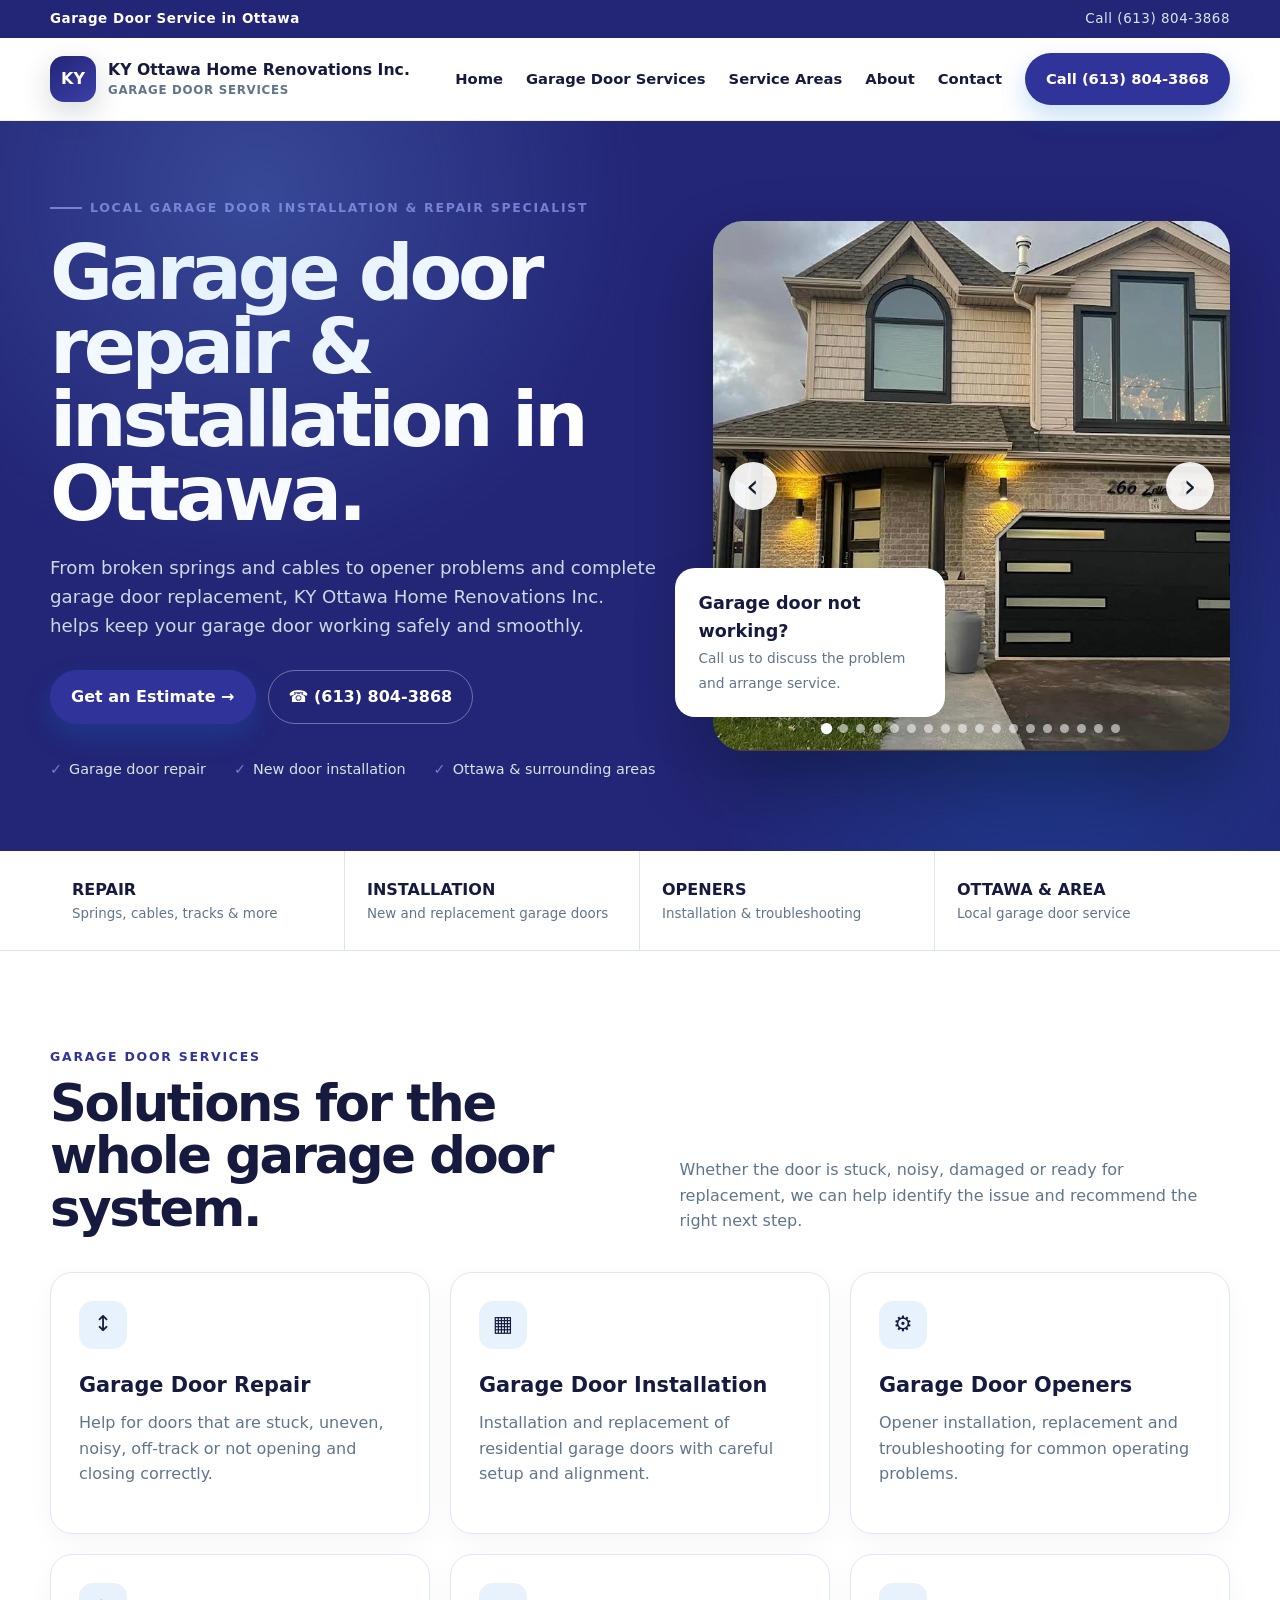
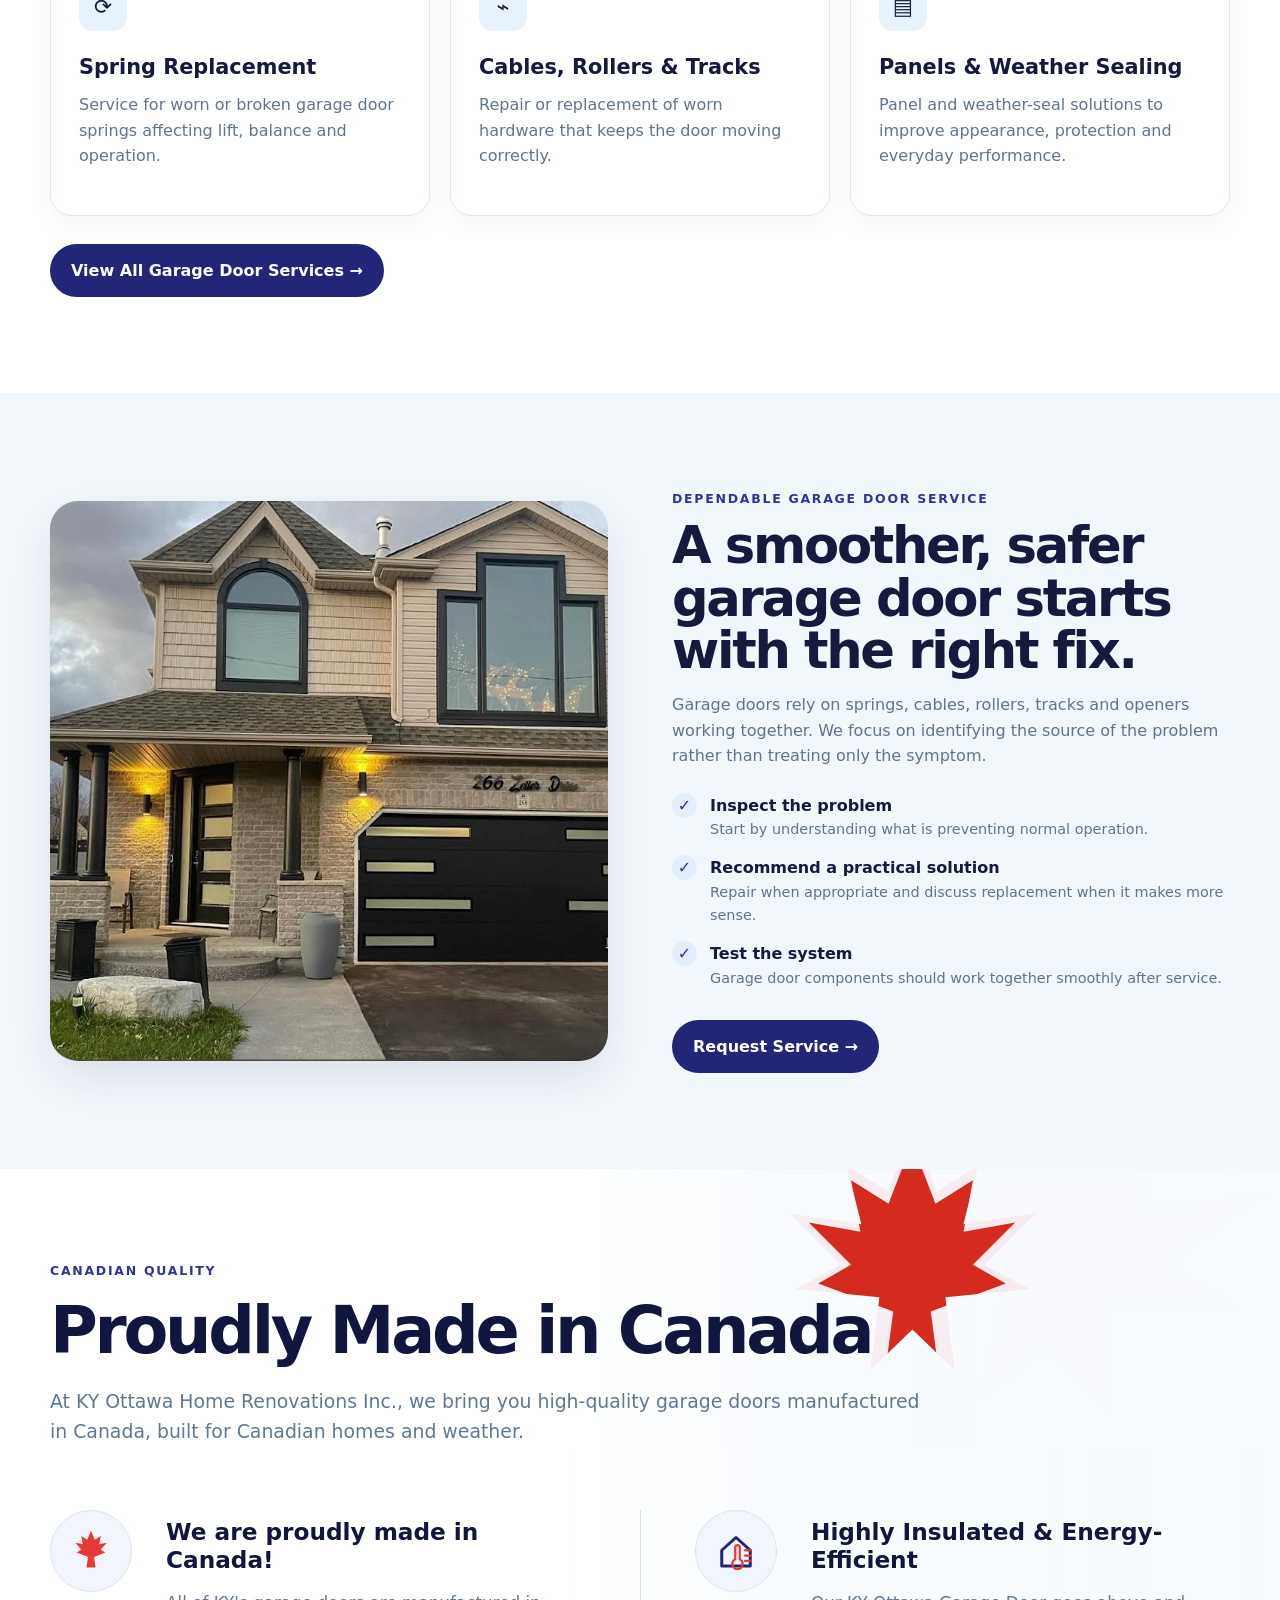
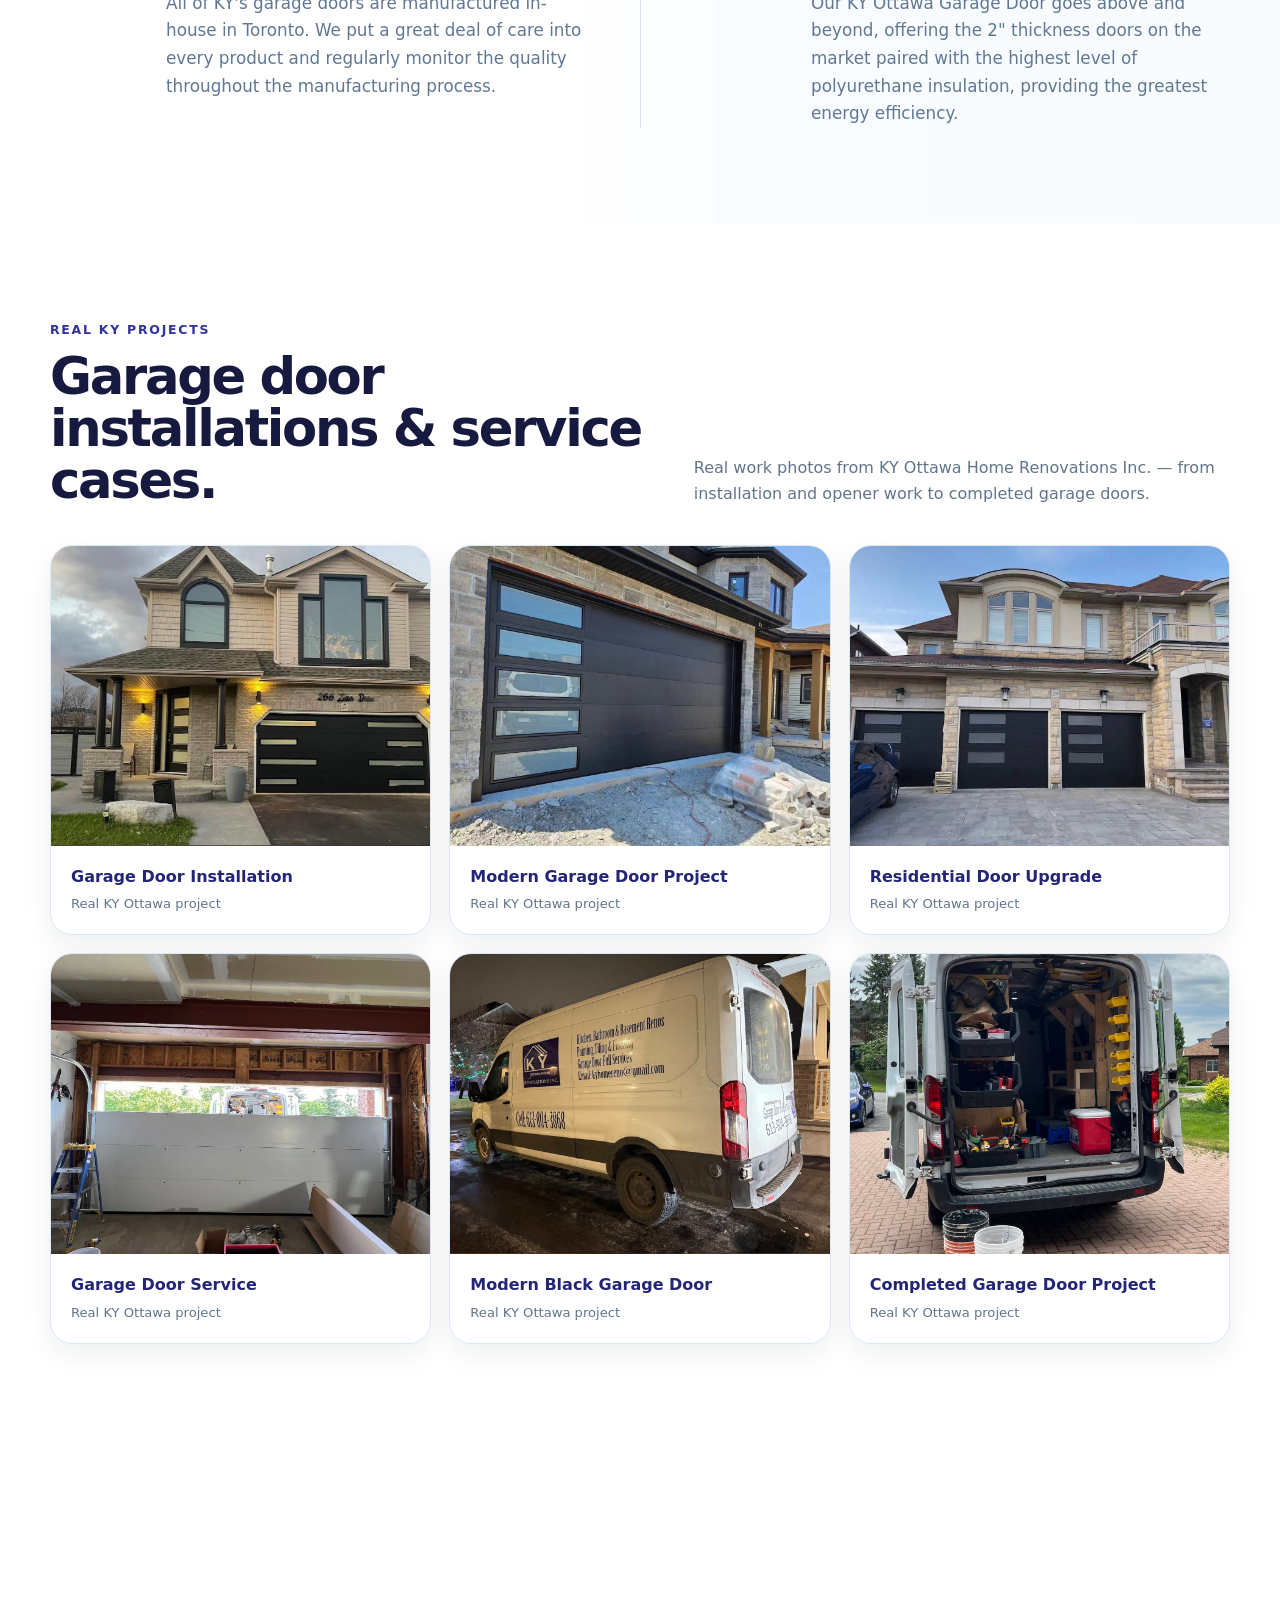
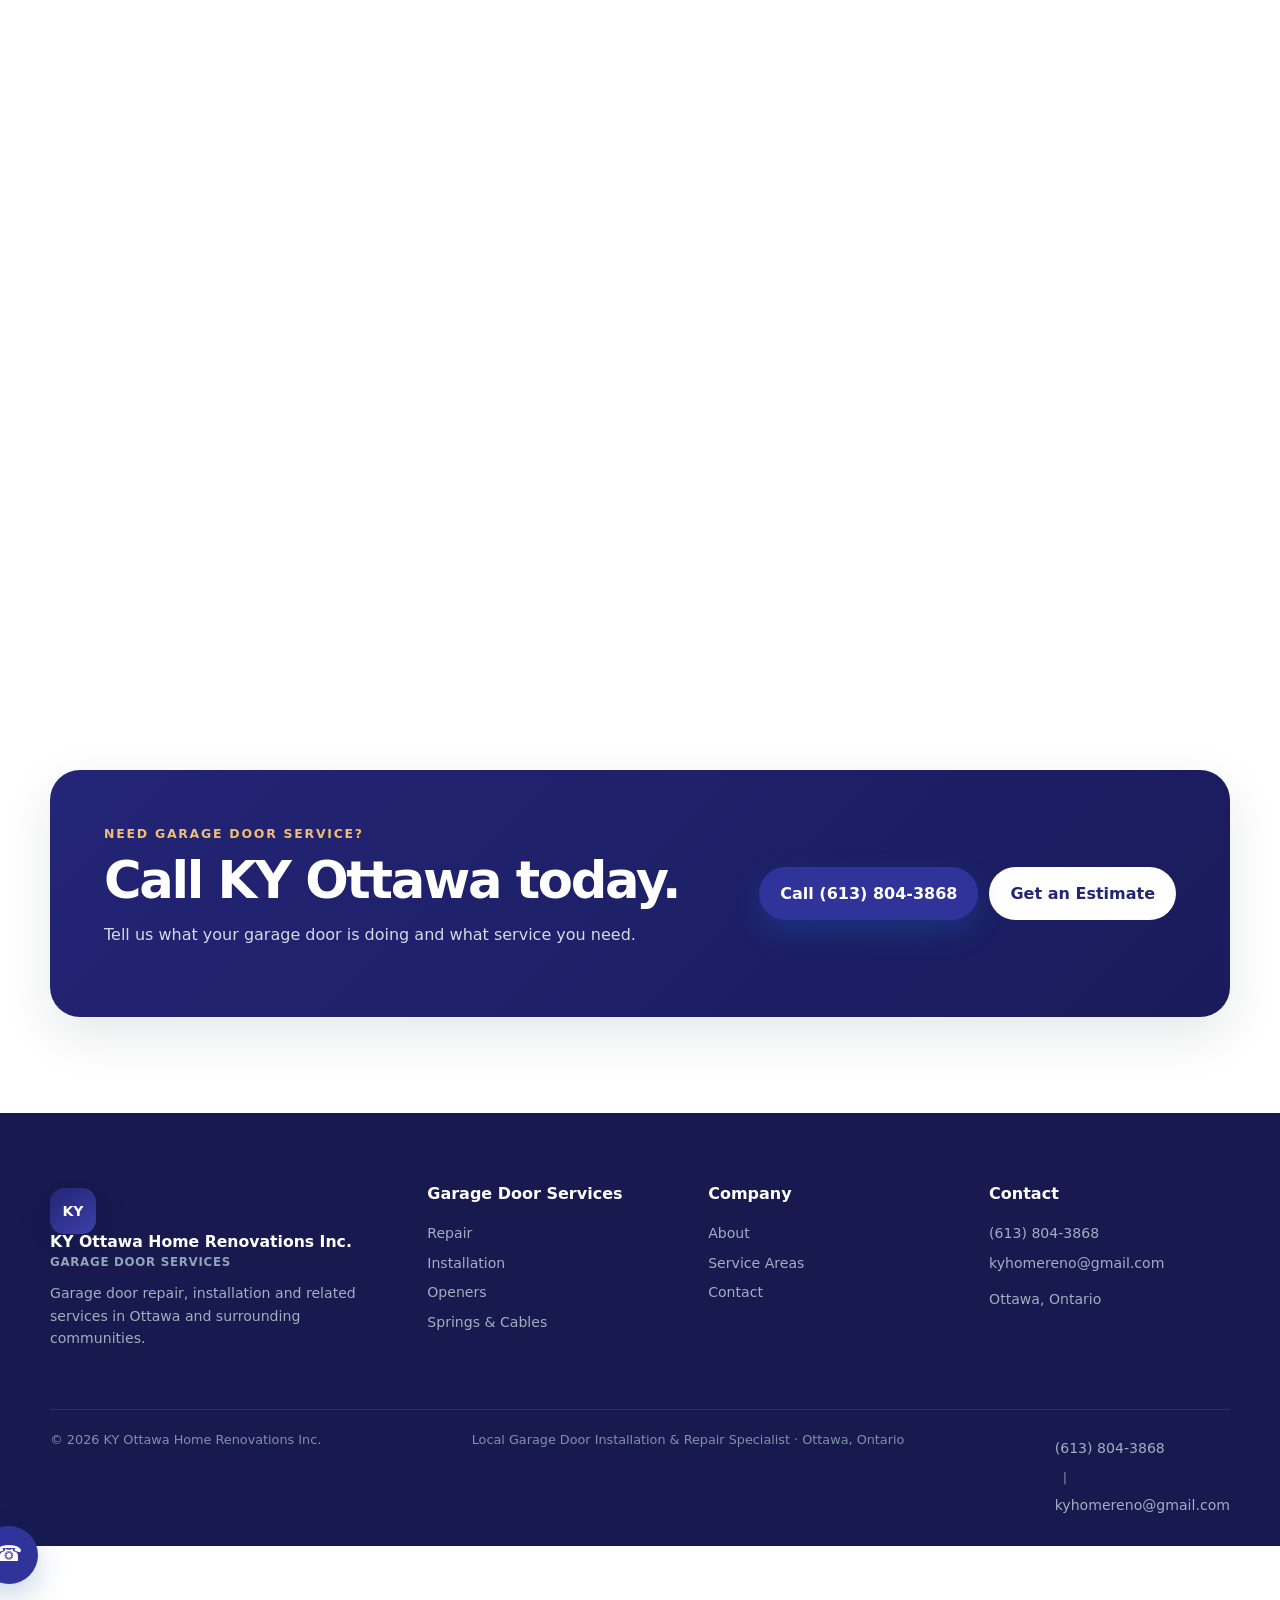
==== index.html @ 8dde39f6 "Use Canadian flag motif in Canada section" ====
<!doctype html><html lang="en"><head><meta charset="utf-8"><meta name="viewport" content="width=device-width,initial-scale=1"><title>Garage Door Repair & Installation Ottawa | KY Ottawa Home Renovations Inc.</title><meta name="description" content="Garage door repair, installation, opener service, spring, cable and panel service in Ottawa. Call KY Ottawa Home Renovations Inc. at (613) 804-3868."><link rel="stylesheet" href="styles.css"></head><body>
<div class="topbar"><div class="container"><div><strong>Garage Door Service in Ottawa</strong></div><div class="topbar-right">Call (613) 804-3868</div></div></div>
<header class="site-header"><div class="container nav"><a class="brand" href="index.html"><div class="logo-mark">KY</div><div class="brand-copy">KY Ottawa Home Renovations Inc.<span>Garage Door Services</span></div></a><button class="menu-btn" aria-label="Menu">☰</button><nav class="nav-links"><a href="index.html">Home</a><a href="services.html">Garage Door Services</a><a href="areas.html">Service Areas</a><a href="about.html">About</a><a href="contact.html">Contact</a><a class="btn btn-primary" href="tel:+16138043868">Call (613) 804-3868</a></nav></div></header>
<main><section class="hero garage-hero"><div class="container hero-grid"><div class="reveal"><div class="eyebrow">Local Garage Door Installation &amp; Repair Specialist</div><h1>Garage door repair & installation in Ottawa.</h1><p>From broken springs and cables to opener problems and complete garage door replacement, KY Ottawa Home Renovations Inc. helps keep your garage door working safely and smoothly.</p><div class="hero-actions"><a class="btn btn-primary" href="contact.html">Get an Estimate →</a><a class="btn btn-outline" href="tel:+16138043868">☎ (613) 804-3868</a></div><div class="hero-trust"><span>Garage door repair</span><span>New door installation</span><span>Ottawa & surrounding areas</span></div></div><div class="hero-visual reveal"><div class="hero-photo garage-photo hero-gallery" id="heroGallery"><button class="gallery-arrow gallery-prev" type="button" aria-label="Previous project photo">‹</button><button class="gallery-arrow gallery-next" type="button" aria-label="Next project photo">›</button><div class="gallery-dots" aria-label="Project photo navigation"></div></div><div class="hero-card"><strong>Garage door not working?</strong><span>Call us to discuss the problem and arrange service.</span></div></div></div></section>
<section class="trust-strip"><div class="container trust-grid"><div class="trust-item"><strong>REPAIR</strong><span>Springs, cables, tracks & more</span></div><div class="trust-item"><strong>INSTALLATION</strong><span>New and replacement garage doors</span></div><div class="trust-item"><strong>OPENERS</strong><span>Installation & troubleshooting</span></div><div class="trust-item"><strong>OTTAWA & AREA</strong><span>Local garage door service</span></div></div></section>
<section class="section"><div class="container"><div class="section-head reveal"><div><div class="kicker">Garage Door Services</div><h2>Solutions for the whole garage door system.</h2></div><p>Whether the door is stuck, noisy, damaged or ready for replacement, we can help identify the issue and recommend the right next step.</p></div><div class="card-grid">
<div class="service-card reveal"><div class="service-icon">↕</div><h3>Garage Door Repair</h3><p>Help for doors that are stuck, uneven, noisy, off-track or not opening and closing correctly.</p></div>
<div class="service-card reveal"><div class="service-icon">▦</div><h3>Garage Door Installation</h3><p>Installation and replacement of residential garage doors with careful setup and alignment.</p></div>
<div class="service-card reveal"><div class="service-icon">⚙</div><h3>Garage Door Openers</h3><p>Opener installation, replacement and troubleshooting for common operating problems.</p></div>
<div class="service-card reveal"><div class="service-icon">⟳</div><h3>Spring Replacement</h3><p>Service for worn or broken garage door springs affecting lift, balance and operation.</p></div>
<div class="service-card reveal"><div class="service-icon">⌁</div><h3>Cables, Rollers & Tracks</h3><p>Repair or replacement of worn hardware that keeps the door moving correctly.</p></div>
<div class="service-card reveal"><div class="service-icon">▤</div><h3>Panels & Weather Sealing</h3><p>Panel and weather-seal solutions to improve appearance, protection and everyday performance.</p></div></div><div style="margin-top:28px"><a class="btn btn-dark" href="services.html">View All Garage Door Services →</a></div></div></section>

<section class="section alt"><div class="container split"><div class="split-photo garage-split reveal"></div><div class="reveal"><div class="kicker">Dependable Garage Door Service</div><h2>A smoother, safer garage door starts with the right fix.</h2><p>Garage doors rely on springs, cables, rollers, tracks and openers working together. We focus on identifying the source of the problem rather than treating only the symptom.</p><div class="checks"><div class="check"><b>✓</b><div><strong>Inspect the problem</strong><span>Start by understanding what is preventing normal operation.</span></div></div><div class="check"><b>✓</b><div><strong>Recommend a practical solution</strong><span>Repair when appropriate and discuss replacement when it makes more sense.</span></div></div><div class="check"><b>✓</b><div><strong>Test the system</strong><span>Garage door components should work together smoothly after service.</span></div></div></div><a class="btn btn-dark" href="contact.html">Request Service →</a></div></div></section>
<section class="canada-feature"><div class="canada-flag-bg" aria-hidden="true"><span class="flag-bar"></span><span class="flag-leaf"><svg viewBox="0 0 64 64"><path fill="#d52b1e" d="M32 4l5 13 8-5-2 11 11-2-9 9 7 4-16 6 2 15H26l2-15-16-6 7-4-9-9 11 2-2-11 8 5z"/></svg></span><span class="flag-bar"></span></div><div class="container canada-feature-inner reveal"><div class="kicker">CANADIAN QUALITY</div><h2>Proudly Made in Canada</h2><p class="canada-lead">At KY Ottawa Home Renovations Inc., we bring you high-quality garage doors manufactured in Canada, built for Canadian homes and weather.</p><div class="canada-feature-grid"><div class="canada-feature-item"><div class="canada-icon" aria-hidden="true"><svg viewBox="0 0 64 64"><path fill="#e53935" d="M32 5l5 12 8-5-2 11 10-2-8 9 6 4-15 6 2 14H26l2-14-15-6 6-4-8-9 10 2-2-11 8 5z"/></svg></div><div><h3>We are proudly made in Canada!</h3><p>All of KY's garage doors are manufactured in-house in Toronto. We put a great deal of care into every product and regularly monitor the quality throughout the manufacturing process.</p></div></div><div class="canada-feature-item"><div class="canada-icon" aria-hidden="true"><svg viewBox="0 0 64 64"><path d="M13 31L32 14l19 17v21H13z" fill="none" stroke="#232576" stroke-width="4" stroke-linejoin="round"/><path d="M31 27v16a7 7 0 1 0 6 0V27a3 3 0 0 0-6 0z" fill="none" stroke="#e53935" stroke-width="3"/><path d="M44 31h8m-8 7h8m-8 7h8" stroke="#e53935" stroke-width="3" stroke-linecap="round"/></svg></div><div><h3>Highly Insulated &amp; Energy-Efficient</h3><p>Our KY Ottawa Garage Door goes above and beyond, offering the 2&quot; thickness doors on the market paired with the highest level of polyurethane insulation, providing the greatest energy efficiency.</p></div></div></div></div></section>
<section class="section"><div class="container"><div class="section-head reveal"><div><div class="kicker">Real KY Projects</div><h2>Garage door installations & service cases.</h2></div><p>Real work photos from KY Ottawa Home Renovations Inc. — from installation and opener work to completed garage doors.</p></div><div class="case-gallery"><figure class="case-card reveal"><img src="assets/IMG_9315.jpeg" alt="KY Ottawa garage door project 1" loading="lazy"><figcaption><strong>Garage Door Installation</strong><span>Real KY Ottawa project</span></figcaption></figure><figure class="case-card reveal"><img src="assets/IMG_9316.jpeg" alt="KY Ottawa garage door project 2" loading="lazy"><figcaption><strong>Modern Garage Door Project</strong><span>Real KY Ottawa project</span></figcaption></figure><figure class="case-card reveal"><img src="assets/IMG_9317.jpeg" alt="KY Ottawa garage door project 3" loading="lazy"><figcaption><strong>Residential Door Upgrade</strong><span>Real KY Ottawa project</span></figcaption></figure><figure class="case-card reveal"><img src="assets/IMG_9318.jpeg" alt="KY Ottawa garage door project 4" loading="lazy"><figcaption><strong>Garage Door Service</strong><span>Real KY Ottawa project</span></figcaption></figure><figure class="case-card reveal"><img src="assets/IMG_9319.jpeg" alt="KY Ottawa garage door project 5" loading="lazy"><figcaption><strong>Modern Black Garage Door</strong><span>Real KY Ottawa project</span></figcaption></figure><figure class="case-card reveal"><img src="assets/IMG_9320.jpeg" alt="KY Ottawa garage door project 6" loading="lazy"><figcaption><strong>Completed Garage Door Project</strong><span>Real KY Ottawa project</span></figcaption></figure></div><div class="review-card reveal"><div class="review-stars">★★★★★</div><blockquote>“Excellent and professional service. Emergent call, come right away. Changed garage door...”</blockquote><div><strong>Winni Wu</strong><span>Google review · visible excerpt</span></div></div></div></section>
<section class="section"><div class="container"><div class="section-head reveal"><div><div class="kicker">Service Areas</div><h2>Garage door service across Ottawa.</h2></div><p>Serving Ottawa and nearby communities. Contact us to confirm availability for your neighbourhood.</p></div><div class="area-grid"><div class="area-card reveal"><h3>Ottawa</h3><p>Garage door repair, installation and opener services.</p></div><div class="area-card reveal"><h3>Kanata</h3><p>Garage door repair, installation and opener services.</p></div><div class="area-card reveal"><h3>Nepean</h3><p>Garage door repair, installation and opener services.</p></div><div class="area-card reveal"><h3>Barrhaven</h3><p>Garage door repair, installation and opener services.</p></div><div class="area-card reveal"><h3>Stittsville</h3><p>Garage door repair, installation and opener services.</p></div><div class="area-card reveal"><h3>Orléans</h3><p>Garage door repair, installation and opener services.</p></div></div></div></section>
<div class="container cta-wrap"><section class="cta reveal"><div><div class="kicker" style="color:#f1bd72">Need Garage Door Service?</div><h2>Call KY Ottawa today.</h2><p>Tell us what your garage door is doing and what service you need.</p></div><div class="cta-actions"><a class="btn btn-primary" href="tel:+16138043868">Call (613) 804-3868</a><a class="btn btn-light" href="contact.html">Get an Estimate</a></div></section></div></main>
<footer class="footer"><div class="container"><div class="footer-grid"><div><a class="brand" href="index.html"><div class="logo-mark">KY</div><div class="brand-copy" style="color:white">KY Ottawa Home Renovations Inc.<span style="color:#90a4b5">Garage Door Services</span></div></a><p>Garage door repair, installation and related services in Ottawa and surrounding communities.</p></div><div><h4>Garage Door Services</h4><a href="services.html">Repair</a><a href="services.html">Installation</a><a href="services.html">Openers</a><a href="services.html">Springs & Cables</a></div><div><h4>Company</h4><a href="about.html">About</a><a href="areas.html">Service Areas</a><a href="contact.html">Contact</a></div><div><h4>Contact</h4><a href="tel:+16138043868">(613) 804-3868</a><a href="mailto:kyhomereno@gmail.com">kyhomereno@gmail.com</a><p>Ottawa, Ontario</p></div></div><div class="footer-bottom"><span>© 2026 KY Ottawa Home Renovations Inc.</span><span>Local Garage Door Installation &amp; Repair Specialist · Ottawa, Ontario</span><span><a href="tel:+16138043868">(613) 804-3868</a> &nbsp; | &nbsp; <a href="mailto:kyhomereno@gmail.com">kyhomereno@gmail.com</a></span></div></div></footer><a class="float-call" href="tel:+16138043868">☎</a><div class="mobile-bar"><a class="call" href="tel:+16138043868">☎ Call Now</a><a class="quote" href="contact.html">Get Estimate</a></div><script src="script.js"></script><script>
(()=>{const box=document.querySelector('.hero-carousel');if(!box)return;const slides=[...box.querySelectorAll('.hero-slide')],dots=box.querySelector('.carousel-dots');let i=0,t;
slides.forEach((_,n)=>{const b=document.createElement('button');b.type='button';b.setAttribute('aria-label','Show photo '+(n+1));b.onclick=()=>show(n);dots.appendChild(b)});
const ds=[...dots.children];
function show(n){slides[i].classList.remove('active');ds[i]?.classList.remove('active');i=(n+slides.length)%slides.length;slides[i].classList.add('active');ds[i]?.classList.add('active');clearInterval(t);t=setInterval(()=>show(i+1),4500)}
box.querySelector('.carousel-prev').onclick=()=>show(i-1);box.querySelector('.carousel-next').onclick=()=>show(i+1);show(0);
})();
</script></body></html>
---- styles.css ----
:root{--ink:#171a3f;--navy:#232576;--navy-2:#191b5b;--accent:#30339a;--accent-2:#7779d0;--cream:#f2f7fc;--paper:#ffffff;--white:#fff;--muted:#60758c;--line:#d8e5f2;--shadow:0 18px 50px rgba(13,27,42,.10);--radius:22px;--max:1180px}*{box-sizing:border-box}html{scroll-behavior:smooth}body{margin:0;font-family:Inter,ui-sans-serif,system-ui,-apple-system,BlinkMacSystemFont,"Segoe UI",sans-serif;color:var(--ink);background:var(--paper);line-height:1.6}a{color:inherit;text-decoration:none}button,input,textarea,select{font:inherit}.container{width:min(var(--max),calc(100% - 40px));margin:0 auto}.topbar{background:var(--navy);color:#dbe6ef;font-size:.84rem;letter-spacing:.04em}.topbar .container{display:flex;justify-content:space-between;gap:20px;align-items:center;min-height:38px}.topbar strong{color:white}.site-header{position:sticky;top:0;z-index:50;background:rgba(255,255,255,.96);backdrop-filter:blur(12px);border-bottom:1px solid rgba(17,24,39,.08)}.nav{height:82px;display:flex;align-items:center;justify-content:space-between;gap:26px}.brand{display:flex;align-items:center;gap:12px;min-width:230px}.logo-mark{width:46px;height:46px;border-radius:14px;background:linear-gradient(145deg,var(--navy),#3c3fa8);color:white;display:grid;place-items:center;font-weight:900;box-shadow:0 10px 30px rgba(13,27,42,.18)}.brand-copy{font-weight:800;line-height:1.05;font-size:.98rem}.brand-copy span{display:block;font-weight:600;color:var(--muted);font-size:.74rem;margin-top:5px;letter-spacing:.06em;text-transform:uppercase}.nav-links{display:flex;align-items:center;gap:23px;font-weight:700;font-size:.92rem}.nav-links a{position:relative}.btn{display:inline-flex;align-items:center;justify-content:center;gap:9px;border-radius:999px;padding:13px 20px;border:1px solid transparent;font-weight:800;transition:.2s;cursor:pointer}.btn:hover{transform:translateY(-2px)}.btn-primary{background:var(--accent);color:#1a1a1a;box-shadow:0 12px 28px rgba(216,155,74,.26)}.btn-dark{background:var(--navy);color:white}.btn-outline{border-color:rgba(255,255,255,.35);color:white}.btn-light{background:white;color:var(--navy)}.menu-btn{display:none;border:0;background:transparent;font-size:1.6rem;color:var(--navy)}.hero{position:relative;overflow:hidden;background:var(--navy);color:white}.hero-grid{min-height:690px;display:grid;grid-template-columns:1.08fr .92fr;align-items:center;gap:55px;padding:70px 0}.hero:before{content:"";position:absolute;inset:0;background:radial-gradient(circle at 20% 10%,rgba(117,186,255,.24),transparent 32%),radial-gradient(circle at 82% 82%,rgba(22,119,210,.28),transparent 30%)}.eyebrow{display:inline-flex;gap:8px;align-items:center;text-transform:uppercase;letter-spacing:.14em;font-size:.78rem;font-weight:900;color:var(--accent-2);margin-bottom:18px}.eyebrow:before{content:"";width:32px;height:2px;background:currentColor}h1{font-size:clamp(3rem,6vw,5.5rem);line-height:.96;letter-spacing:-.055em;margin:0 0 22px;max-width:760px}.hero p{font-size:1.14rem;max-width:650px;color:#ced8e3;margin:0 0 30px}.hero-actions{display:flex;flex-wrap:wrap;gap:12px;margin-bottom:34px}.hero-trust{display:flex;flex-wrap:wrap;gap:14px 28px;color:#d9e2ea;font-size:.9rem}.hero-trust span:before{content:"✓";color:var(--accent-2);font-weight:900;margin-right:7px}.hero-visual{position:relative;z-index:1}.hero-photo{height:530px;border-radius:30px;box-shadow:0 35px 75px rgba(0,0,0,.32);background:#213b53 url('https://images.unsplash.com/photo-1772016608838-d8d467da27e8?auto=format&fit=crop&fm=jpg&q=82&w=1600') center/cover no-repeat}.hero-card{position:absolute;left:-38px;bottom:34px;background:white;color:var(--ink);padding:21px 24px;border-radius:20px;box-shadow:var(--shadow);max-width:270px}.hero-card strong{display:block;font-size:1.1rem}.hero-card span{font-size:.86rem;color:var(--muted)}.section{padding:96px 0}.section.alt{background:var(--cream)}.section-head{display:flex;justify-content:space-between;gap:32px;align-items:flex-end;margin-bottom:38px}.section-head h2,.split h2,.cta h2,.page-hero h1{font-size:clamp(2.2rem,4vw,4rem);line-height:1.02;letter-spacing:-.045em;margin:0}.section-head p{max-width:560px;color:var(--muted);margin:0}.kicker{text-transform:uppercase;letter-spacing:.14em;color:#30339a;font-weight:900;font-size:.78rem;margin-bottom:10px}.trust-strip{background:white;border-bottom:1px solid var(--line)}.trust-grid{display:grid;grid-template-columns:repeat(4,1fr)}.trust-item{padding:26px 22px;border-right:1px solid var(--line)}.trust-item:last-child{border-right:0}.trust-item strong{display:block}.trust-item span{display:block;color:var(--muted);font-size:.84rem}.card-grid{display:grid;grid-template-columns:repeat(3,1fr);gap:20px}.service-card{background:white;border:1px solid #dce8f4;border-radius:var(--radius);padding:28px;box-shadow:0 8px 26px rgba(13,27,42,.04);transition:.25s}.service-card:hover{transform:translateY(-5px);box-shadow:var(--shadow)}.service-icon{width:48px;height:48px;border-radius:14px;background:#e7f2fc;display:grid;place-items:center;font-size:1.35rem;margin-bottom:20px}.service-card h3{font-size:1.3rem;margin:0 0 8px}.service-card p{color:var(--muted);margin:0 0 18px}.text-link{font-weight:900;color:#30339a;font-size:.9rem}.split{display:grid;grid-template-columns:1fr 1fr;gap:64px;align-items:center}.split-photo{height:560px;border-radius:28px;background:#dce8f4 url('https://images.unsplash.com/photo-1760546120487-ccb54df9838c?auto=format&fit=crop&fm=jpg&q=82&w=1600') center/cover no-repeat;box-shadow:var(--shadow)}.split p{color:var(--muted)}.checks{display:grid;gap:14px;margin:24px 0 30px}.check{display:grid;grid-template-columns:28px 1fr;gap:10px}.check b:first-child{width:25px;height:25px;border-radius:50%;background:#e2effb;color:#30339a;display:grid;place-items:center}.check strong,.check span{display:block}.check span{color:var(--muted);font-size:.9rem}.area-grid{display:grid;grid-template-columns:repeat(3,1fr);gap:14px}.area-card{padding:23px 24px;border:1px solid #dce8f4;border-radius:18px;background:white}.area-card h3{margin:0 0 7px}.area-card p{margin:0;color:var(--muted);font-size:.88rem}.project-grid{display:grid;grid-template-columns:1.25fr .75fr .75fr;grid-template-rows:280px 280px;gap:16px}.project{border-radius:22px;overflow:hidden;position:relative;background:#ddd}.project:first-child{grid-row:1/3}.project:after{content:"";position:absolute;inset:0;background:linear-gradient(transparent 48%,rgba(0,0,0,.7))}.project .label{position:absolute;z-index:2;left:20px;bottom:18px;color:white}.project .label strong,.project .label span{display:block}.p1{background:url('https://images.unsplash.com/photo-1779314687592-7d64bea77e8a?auto=format&fit=crop&fm=jpg&q=80&w=1600') center/cover}.p2{background:url('https://images.unsplash.com/photo-1760546120487-ccb54df9838c?auto=format&fit=crop&fm=jpg&q=80&w=1000') center/cover}.p3{background:url('https://images.unsplash.com/photo-1765959617888-30837a158667?auto=format&fit=crop&fm=jpg&q=80&w=1000') center/cover}.p4{background:url('https://images.unsplash.com/photo-1646592473245-705ee616162a?auto=format&fit=crop&fm=jpg&q=80&w=1000') center/cover}.cta-wrap{padding:42px 0 96px}.cta{background:linear-gradient(135deg,var(--navy),#191b5b);color:white;border-radius:30px;padding:54px;display:flex;align-items:center;justify-content:space-between;gap:40px;box-shadow:var(--shadow)}.cta p{color:#d0dce6;max-width:620px}.cta-actions{display:flex;gap:11px;flex-wrap:wrap}.footer{background:#17194f;color:#d8e1e9;padding:68px 0 22px}.footer-grid{display:grid;grid-template-columns:1.4fr 1fr 1fr 1fr;gap:40px}.footer h4{color:white;margin:0 0 15px}.footer p,.footer a{color:#9fb0bf;font-size:.88rem}.footer a{display:block;margin:7px 0}.footer-bottom{border-top:1px solid rgba(255,255,255,.1);margin-top:45px;padding-top:20px;display:flex;justify-content:space-between;gap:20px;color:#7f93a4;font-size:.8rem}.float-call{position:fixed;right:20px;bottom:20px;z-index:45;width:58px;height:58px;border-radius:50%;display:grid;place-items:center;background:var(--accent);color:#111;font-size:1.35rem;box-shadow:0 12px 30px rgba(13,27,42,.24)}.mobile-bar{display:none}.reveal{opacity:0;transform:translateY(18px);transition:.55s ease}.reveal.visible{opacity:1;transform:none}.page-hero{background:var(--navy);color:white;padding:84px 0}.contact-grid{display:grid;grid-template-columns:.85fr 1.15fr;gap:54px}.contact-panel{background:var(--navy);color:white;padding:40px;border-radius:24px}.form{display:grid;grid-template-columns:1fr 1fr;gap:16px}.field{display:grid;gap:7px}.field.full{grid-column:1/3}.field input,.field textarea,.field select{width:100%;border:1px solid #d5e3f1;background:white;border-radius:13px;padding:13px 14px}.field textarea{min-height:145px}.form-note{font-size:.8rem;color:var(--muted);grid-column:1/3}@media(max-width:980px){.nav-links{display:none;position:absolute;left:20px;right:20px;top:85px;background:white;padding:22px;border-radius:18px;box-shadow:var(--shadow);flex-direction:column;align-items:stretch}.nav-links.open{display:flex}.menu-btn{display:block}.hero-grid{grid-template-columns:1fr}.split,.contact-grid{grid-template-columns:1fr}.card-grid,.area-grid{grid-template-columns:repeat(2,1fr)}.trust-grid{grid-template-columns:repeat(2,1fr)}.project-grid{grid-template-columns:1fr 1fr;grid-template-rows:360px 240px 240px}.project:first-child{grid-column:1/3;grid-row:auto}.footer-grid{grid-template-columns:1fr 1fr}.cta{flex-direction:column;align-items:flex-start}.section-head{align-items:flex-start;flex-direction:column}}@media(max-width:640px){.container{width:min(100% - 28px,var(--max))}.topbar .topbar-right{display:none}.nav{height:72px}.brand-copy{font-size:.84rem}.hero-grid{min-height:0;padding:52px 0 60px}.hero-photo{height:390px}.hero-card{left:10px;right:10px;bottom:14px;max-width:none}.hero-actions .btn{width:100%}.section{padding:72px 0}.card-grid,.area-grid,.trust-grid{grid-template-columns:1fr}.split-photo{height:400px}.project-grid{grid-template-columns:1fr;grid-template-rows:repeat(4,250px)}.project:first-child{grid-column:auto}.cta{padding:36px 26px}.footer-grid{grid-template-columns:1fr}.footer-bottom{flex-direction:column;padding-bottom:60px}.float-call{display:none}.mobile-bar{display:grid;grid-template-columns:1fr 1fr;position:fixed;bottom:0;left:0;right:0;z-index:55;background:white;border-top:1px solid var(--line);padding:9px;gap:8px}.mobile-bar a{padding:12px;border-radius:12px;text-align:center;font-weight:850}.mobile-bar .call{background:var(--navy);color:white}.mobile-bar .quote{background:var(--accent);color:#171717}h1{font-size:3.15rem}.form{grid-template-columns:1fr}.field.full,.form-note{grid-column:auto}}
/* Garage door V2 */
.garage-photo{background-image:url('assets/IMG_9330.jpeg');image-rendering:auto}
.garage-split{background-image:url('assets/IMG_9315.jpeg');background-position:center;background-size:cover}

.ky-gallery{display:grid;grid-template-columns:1.35fr 1fr 1fr;gap:16px}.ky-shot{min-height:330px;border-radius:22px;background-position:center;background-size:cover;box-shadow:var(--shadow)}.ky-shot.one{background-image:url('assets/ky-project-1.webp')}.ky-shot.two{background-image:url('assets/ky-opener.webp')}.ky-shot.three{background-image:url('assets/ky-van.webp')}@media(max-width:800px){.ky-gallery{grid-template-columns:1fr}.ky-shot{min-height:260px}}

/* Make click-to-call CTAs reliably tappable on mobile */
a[href^="tel:"]{position:relative;z-index:60;pointer-events:auto;touch-action:manipulation;-webkit-tap-highlight-color:rgba(216,155,74,.25)}
.hero-actions{position:relative;z-index:20}

.ky-shot.four{background-image:url('assets/ky-project-2.webp')}
.ky-shot.five{background-image:url('assets/ky-project-3.webp')}
.ky-shot.six{background-image:url('assets/ky-project-4.webp')}
.review-card{margin-top:24px;background:#fff;border:1px solid #dce8f4;border-radius:22px;padding:30px;box-shadow:0 8px 26px rgba(13,27,42,.05)}
.review-stars{color:#30339a;font-size:1.35rem;letter-spacing:.08em;margin-bottom:8px}
.review-card blockquote{font-size:1.18rem;margin:0 0 14px;max-width:760px}
.review-card strong,.review-card span{display:block}.review-card span{font-size:.82rem;color:var(--muted)}

.hero-carousel{position:relative;overflow:hidden;background-image:none!important}
.hero-slide{position:absolute;inset:0;background-size:cover;background-position:center;opacity:0;transition:opacity .7s ease}
.hero-slide.active{opacity:1}
.carousel-prev,.carousel-next{position:absolute;z-index:4;top:50%;transform:translateY(-50%);width:44px;height:44px;border:0;border-radius:50%;background:rgba(8,19,30,.72);color:#fff;font-size:30px;line-height:1;cursor:pointer}
.carousel-prev{left:14px}.carousel-next{right:14px}
.carousel-dots{position:absolute;z-index:4;left:50%;bottom:16px;transform:translateX(-50%);display:flex;gap:8px}
.carousel-dots button{width:9px;height:9px;padding:0;border:0;border-radius:50%;background:rgba(255,255,255,.55)}
.carousel-dots button.active{background:#fff;transform:scale(1.25)}

/* Case gallery */
.case-gallery{display:grid;grid-template-columns:repeat(3,1fr);gap:18px}
.case-card{margin:0;background:#fff;border:1px solid #dce8f4;border-radius:22px;overflow:hidden;box-shadow:0 10px 28px rgba(13,27,42,.07)}
.case-card img,.case-bg{display:block;width:100%;height:300px;object-fit:cover;background-size:cover;background-position:center}
.case-card figcaption{padding:18px 20px 20px}
.case-card figcaption strong,.case-card figcaption span{display:block}
.case-card figcaption strong{font-size:1rem;color:var(--navy)}
.case-card figcaption span{font-size:.82rem;color:var(--muted);margin-top:4px}
.case-bg.one{background-image:url('assets/ky-project-1.webp')}
.case-bg.two{background-image:url('assets/ky-opener.webp')}
.case-bg.three{background-image:url('assets/ky-van.webp')}
.case-bg.five{background-image:url('assets/ky-project-3.webp')}
.case-bg.six{background-image:url('assets/ky-project-4.webp')}
@media(max-width:900px){.case-gallery{grid-template-columns:repeat(2,1fr)}}
@media(max-width:600px){.case-gallery{grid-template-columns:1fr}.case-card img,.case-bg{height:280px}}

/* Homepage project carousel */
.hero-gallery{position:relative;transition:background-image .35s ease;background-position:center;background-size:cover}
.gallery-arrow{position:absolute;top:50%;transform:translateY(-50%);z-index:5;width:48px;height:48px;border:0;border-radius:50%;background:rgba(255,255,255,.9);color:#0d1b2a;font-size:2rem;line-height:1;cursor:pointer;box-shadow:0 8px 24px rgba(0,0,0,.18)}
.gallery-prev{left:16px}.gallery-next{right:16px}.gallery-dots{position:absolute;left:50%;bottom:18px;transform:translateX(-50%);display:flex;gap:8px;z-index:5}.gallery-dot{width:9px;height:9px;border-radius:50%;border:0;background:rgba(255,255,255,.55);padding:0;cursor:pointer}.gallery-dot.active{background:white;transform:scale(1.25)}
@media(max-width:640px){.gallery-arrow{width:42px;height:42px}.gallery-prev{left:10px}.gallery-next{right:10px}}

.about-van{background-image:url('assets/IMG_9327.jpeg');background-position:center;background-size:cover}

/* KY van-inspired blue & white brand refresh */
.btn-primary{color:#fff;box-shadow:0 12px 28px rgba(22,119,210,.24)}
.float-call{color:#fff;box-shadow:0 12px 30px rgba(11,79,156,.24)}
.mobile-bar .quote{color:#fff}
.service-card,.area-card,.case-card,.review-card{background:#fff}

/* Match the deep indigo-blue used on the KY service van */
.topbar,.hero,.page-hero{background-color:var(--navy)}

/* Product catalogue sections */
.product-options{display:grid;grid-template-columns:1fr 1fr;gap:20px;margin-top:28px}.product-options>div{background:#fff;border:1px solid var(--line);border-radius:var(--radius);padding:28px}.product-options h3{margin:0 0 8px;color:var(--navy)}.product-options p,.catalog-note{color:var(--muted)}@media(max-width:700px){.product-options{grid-template-columns:1fr}}

/* Contact email CTA */
.contact-email{margin-top:22px}.contact-email strong{display:block;margin-bottom:10px}.contact-email a{display:inline-flex;align-items:center;justify-content:center;min-height:54px;padding:0 24px;border-radius:999px;background:#fff;color:var(--navy);font-weight:800;text-decoration:none;box-shadow:0 10px 24px rgba(0,0,0,.12);transition:transform .2s ease,box-shadow .2s ease}.contact-email a:hover{transform:translateY(-2px);box-shadow:0 14px 28px rgba(0,0,0,.16)}@media(max-width:640px){.contact-email a{width:100%;padding:0 14px;font-size:.95rem}}

/* Match email CTA to the Call button */
.contact-email a{background:var(--accent)!important;color:#fff!important;box-shadow:0 12px 28px rgba(48,51,154,.24)!important;min-height:54px;padding:0 24px;border-radius:999px;font-weight:800}

/* Clean footer contact layout: no orphan separators */
.footer-contact{display:flex;flex-direction:column;gap:10px;margin-top:14px}.footer-contact a{display:block;width:max-content;max-width:100%;text-decoration:none}

/* Made in Canada product section */
.canada-grid{display:grid;grid-template-columns:1fr 1fr;gap:22px}.made-canada .service-card{border-top:4px solid var(--navy)}@media(max-width:760px){.canada-grid{grid-template-columns:1fr}}

/* Full-width Canadian quality feature */
.canada-feature{position:relative;overflow:hidden;padding:88px 0;background:linear-gradient(110deg,#fff 0%,#f7f9fd 52%,#edf3fb 100%);border-top:1px solid var(--line);border-bottom:1px solid var(--line)}
.canada-feature-inner{position:relative;z-index:2}
.canada-feature .kicker{margin-bottom:16px}
.canada-feature h2{font-size:clamp(2.4rem,5vw,4.7rem);line-height:1.02;margin:0 0 48px;color:var(--ink);letter-spacing:-.04em}
.canada-feature-grid{display:grid;grid-template-columns:1fr 1fr;gap:0}
.canada-feature-item{display:grid;grid-template-columns:72px 1fr;gap:22px;padding:8px 46px 8px 0;align-items:start}
.canada-feature-item+ .canada-feature-item{border-left:1px solid var(--line);padding-left:46px;padding-right:0}
.canada-feature-item h3{font-size:1.35rem;margin:4px 0 12px;color:var(--ink)}
.canada-feature-item p{margin:0;color:var(--muted);font-size:1.05rem;line-height:1.7}
.canada-icon{width:64px;height:64px;border-radius:50%;display:flex;align-items:center;justify-content:center;background:#eef3fb;border:1px solid #dbe4f2;font-size:2rem;color:var(--navy)}
.canada-bg-mark{position:absolute;right:5%;top:-55px;font-size:280px;opacity:.045;filter:grayscale(1);transform:rotate(8deg);user-select:none}
@media(max-width:800px){.canada-feature{padding:62px 0}.canada-feature h2{margin-bottom:34px}.canada-feature-grid{grid-template-columns:1fr}.canada-feature-item{grid-template-columns:56px 1fr;padding:0 0 28px;gap:16px}.canada-feature-item+ .canada-feature-item{border-left:0;border-top:1px solid var(--line);padding:28px 0 0}.canada-icon{width:52px;height:52px;font-size:1.55rem}.canada-bg-mark{font-size:190px;right:-25px}}

/* Canadian banner — approved image-two direction */
.canada-feature{padding:92px 0 96px;background:
radial-gradient(ellipse at 84% 24%,rgba(213,45,55,.07) 0 7%,transparent 8%),
radial-gradient(ellipse at 91% 19%,rgba(213,45,55,.045) 0 13%,transparent 14%),
linear-gradient(110deg,#fff 0%,#fff 45%,#f2f7fd 100%)}
.canada-feature:after{content:"";position:absolute;right:2%;top:4%;width:360px;height:330px;opacity:.07;background:#d52d37;clip-path:polygon(50% 0,58% 25%,72% 15%,67% 37%,91% 33%,74% 52%,89% 61%,61% 64%,64% 91%,50% 76%,36% 91%,39% 64%,11% 61%,26% 52%,9% 33%,33% 37%,28% 15%,42% 25%);transform:rotate(6deg)}
.canada-feature .kicker{color:var(--accent);font-weight:900;letter-spacing:.12em}
.canada-feature h2{max-width:980px;margin-bottom:22px}
.canada-lead{max-width:880px;margin:0 0 58px;color:var(--muted);font-size:1.18rem;line-height:1.55}
.canada-feature-grid{position:relative}
.canada-feature-item{grid-template-columns:76px 1fr;padding-right:54px}
.canada-feature-item+.canada-feature-item{padding-left:54px}
.canada-icon{background:#f2f6fc;border-color:#d9e3f1}
.canada-maple{color:#d52d37}
.canada-heat{font-family:Georgia,serif;color:var(--navy);font-size:2.2rem}
@media(max-width:800px){.canada-feature{padding:64px 0}.canada-feature:after{width:220px;height:200px;right:-60px;top:10%}.canada-lead{font-size:1rem;margin-bottom:38px}.canada-feature-item{grid-template-columns:58px 1fr;padding-right:0}.canada-feature-item+.canada-feature-item{padding-left:0}}

/* Exact visual direction for approved Canadian Quality reference */
.canada-feature{position:relative;isolation:isolate;overflow:hidden;padding:92px 0 96px;background:#fff;border:0}
.canada-feature:before{content:"";position:absolute;z-index:-3;inset:0;background-image:linear-gradient(90deg,rgba(255,255,255,1) 0%,rgba(255,255,255,.98) 43%,rgba(247,251,255,.77) 61%,rgba(238,246,253,.38) 100%),url("https://commons.wikimedia.org/wiki/Special:FilePath/Parliament%20Hill%2C%20Ottawa.jpg?width=1600");background-size:cover;background-position:center right;background-repeat:no-repeat}
.canada-feature:after{content:"";position:absolute;z-index:-2;right:-1%;top:-18%;width:470px;height:390px;background:rgba(214,42,52,.11);clip-path:polygon(50% 0,58% 25%,72% 15%,67% 37%,91% 33%,74% 52%,89% 61%,61% 64%,64% 91%,50% 76%,36% 91%,39% 64%,11% 61%,26% 52%,9% 33%,33% 37%,28% 15%,42% 25%);transform:rotate(5deg)}
.canada-flag-bg{position:absolute;z-index:-1;right:17%;top:-45px;width:300px;height:270px;background:rgba(214,42,52,.075);clip-path:polygon(50% 0,58% 25%,72% 15%,67% 37%,91% 33%,74% 52%,89% 61%,61% 64%,64% 91%,50% 76%,36% 91%,39% 64%,11% 61%,26% 52%,9% 33%,33% 37%,28% 15%,42% 25%)}
.canada-feature .kicker{color:#30339a;font-weight:900;letter-spacing:.14em;margin-bottom:18px}
.canada-feature h2{font-size:clamp(3rem,5.1vw,5.2rem);line-height:.98;letter-spacing:-.05em;color:#11163f;margin:0 0 24px;max-width:1000px}
.canada-lead{max-width:880px;margin:0 0 64px;color:#607894;font-size:1.18rem;line-height:1.55}
.canada-feature-grid{display:grid;grid-template-columns:1fr 1fr;gap:0;max-width:1180px}
.canada-feature-item{display:grid;grid-template-columns:92px 1fr;gap:24px;align-items:start;padding:0 54px 0 0}
.canada-feature-item+.canada-feature-item{border-left:1px solid #d8e1ed;padding:0 0 0 54px}
.canada-icon{width:82px;height:82px;border-radius:50%;display:flex;align-items:center;justify-content:center;background:rgba(241,246,252,.9);border:1px solid #d9e4f1}
.canada-icon svg{width:48px;height:48px}
.canada-feature-item h3{font-size:1.45rem;line-height:1.2;margin:8px 0 16px;color:#11163f}
.canada-feature-item p{margin:0;color:#607894;font-size:1.05rem;line-height:1.65}
@media(max-width:800px){.canada-feature{padding:64px 0}.canada-feature:before{background-image:linear-gradient(rgba(255,255,255,.92),rgba(248,251,255,.92)),url("https://commons.wikimedia.org/wiki/Special:FilePath/Parliament%20Hill%2C%20Ottawa.jpg?width=1000");background-position:center}.canada-feature:after,.canada-flag-bg{opacity:.45}.canada-feature h2{font-size:clamp(2.6rem,12vw,4rem)}.canada-lead{font-size:1rem;margin-bottom:40px}.canada-feature-grid{grid-template-columns:1fr}.canada-feature-item{grid-template-columns:68px 1fr;gap:18px;padding:0 0 30px}.canada-feature-item+.canada-feature-item{border-left:0;border-top:1px solid #d8e1ed;padding:30px 0 0}.canada-icon{width:62px;height:62px}.canada-icon svg{width:38px;height:38px}}
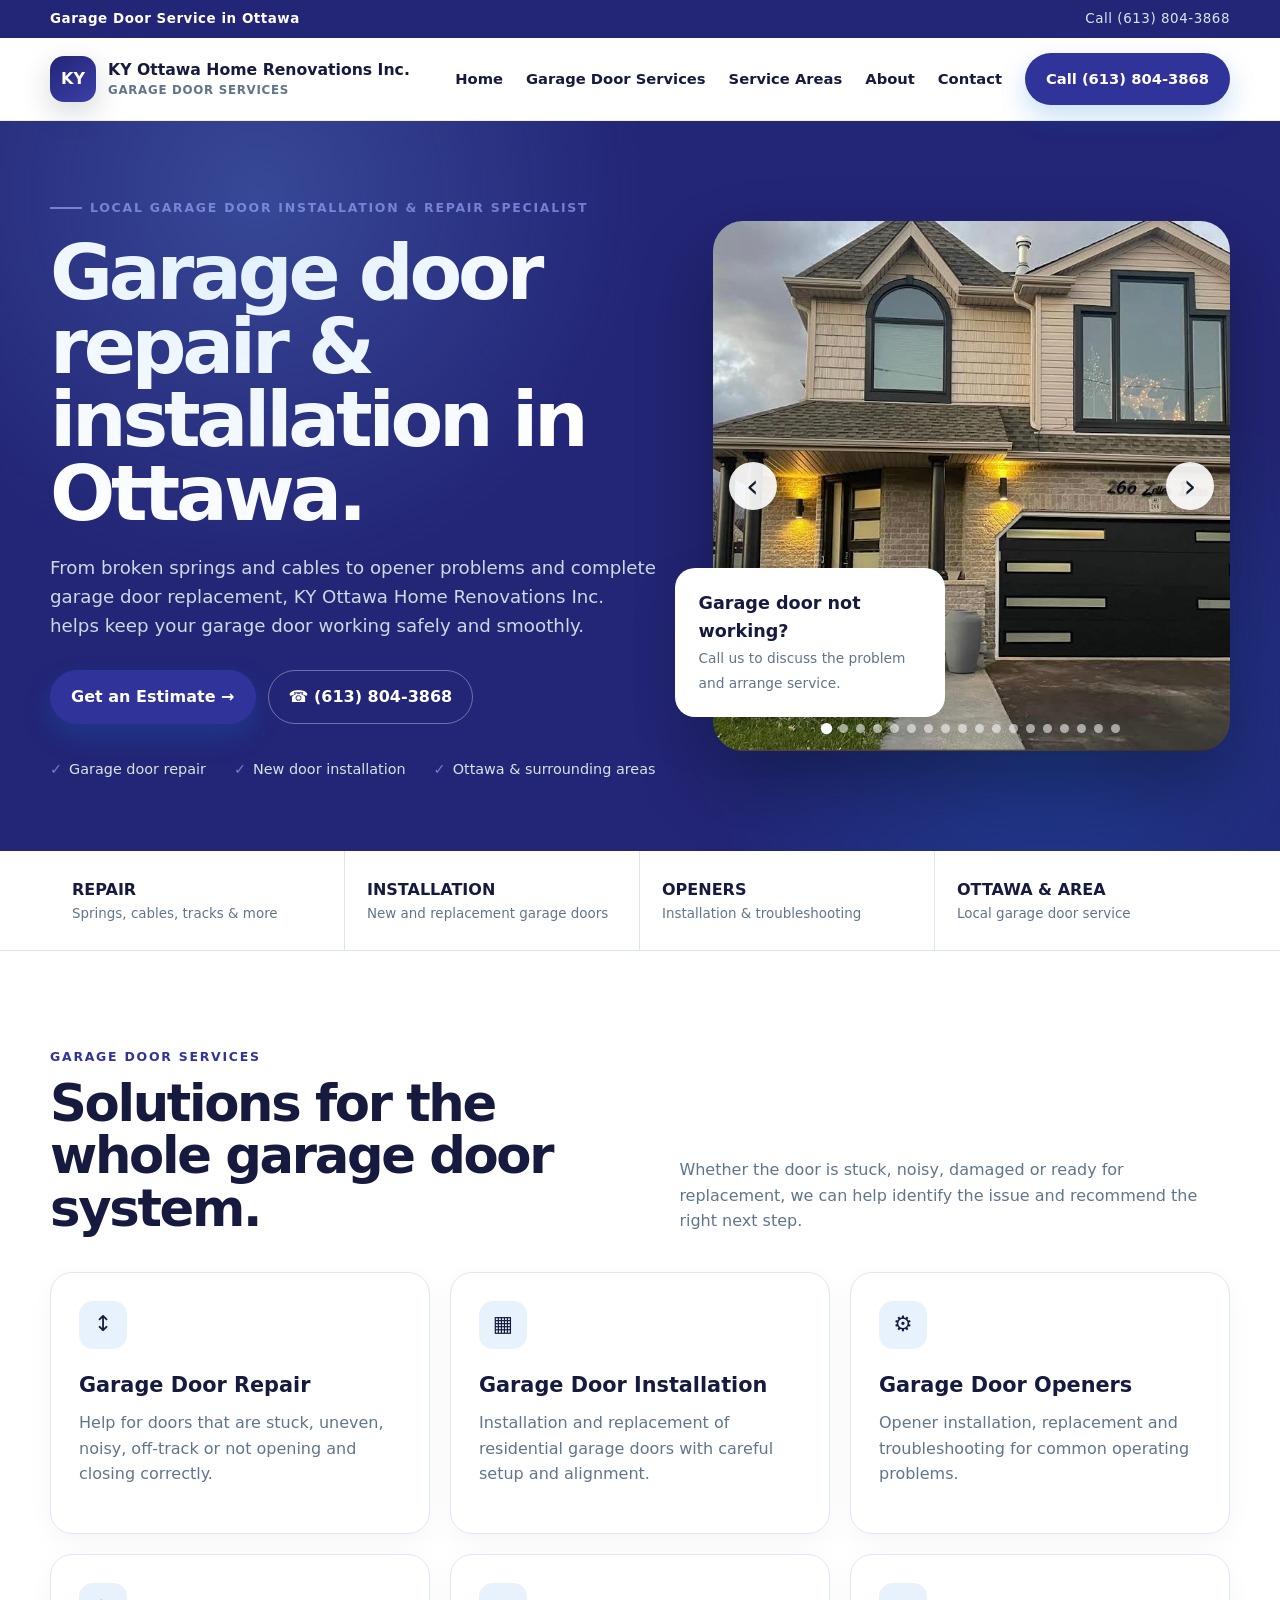
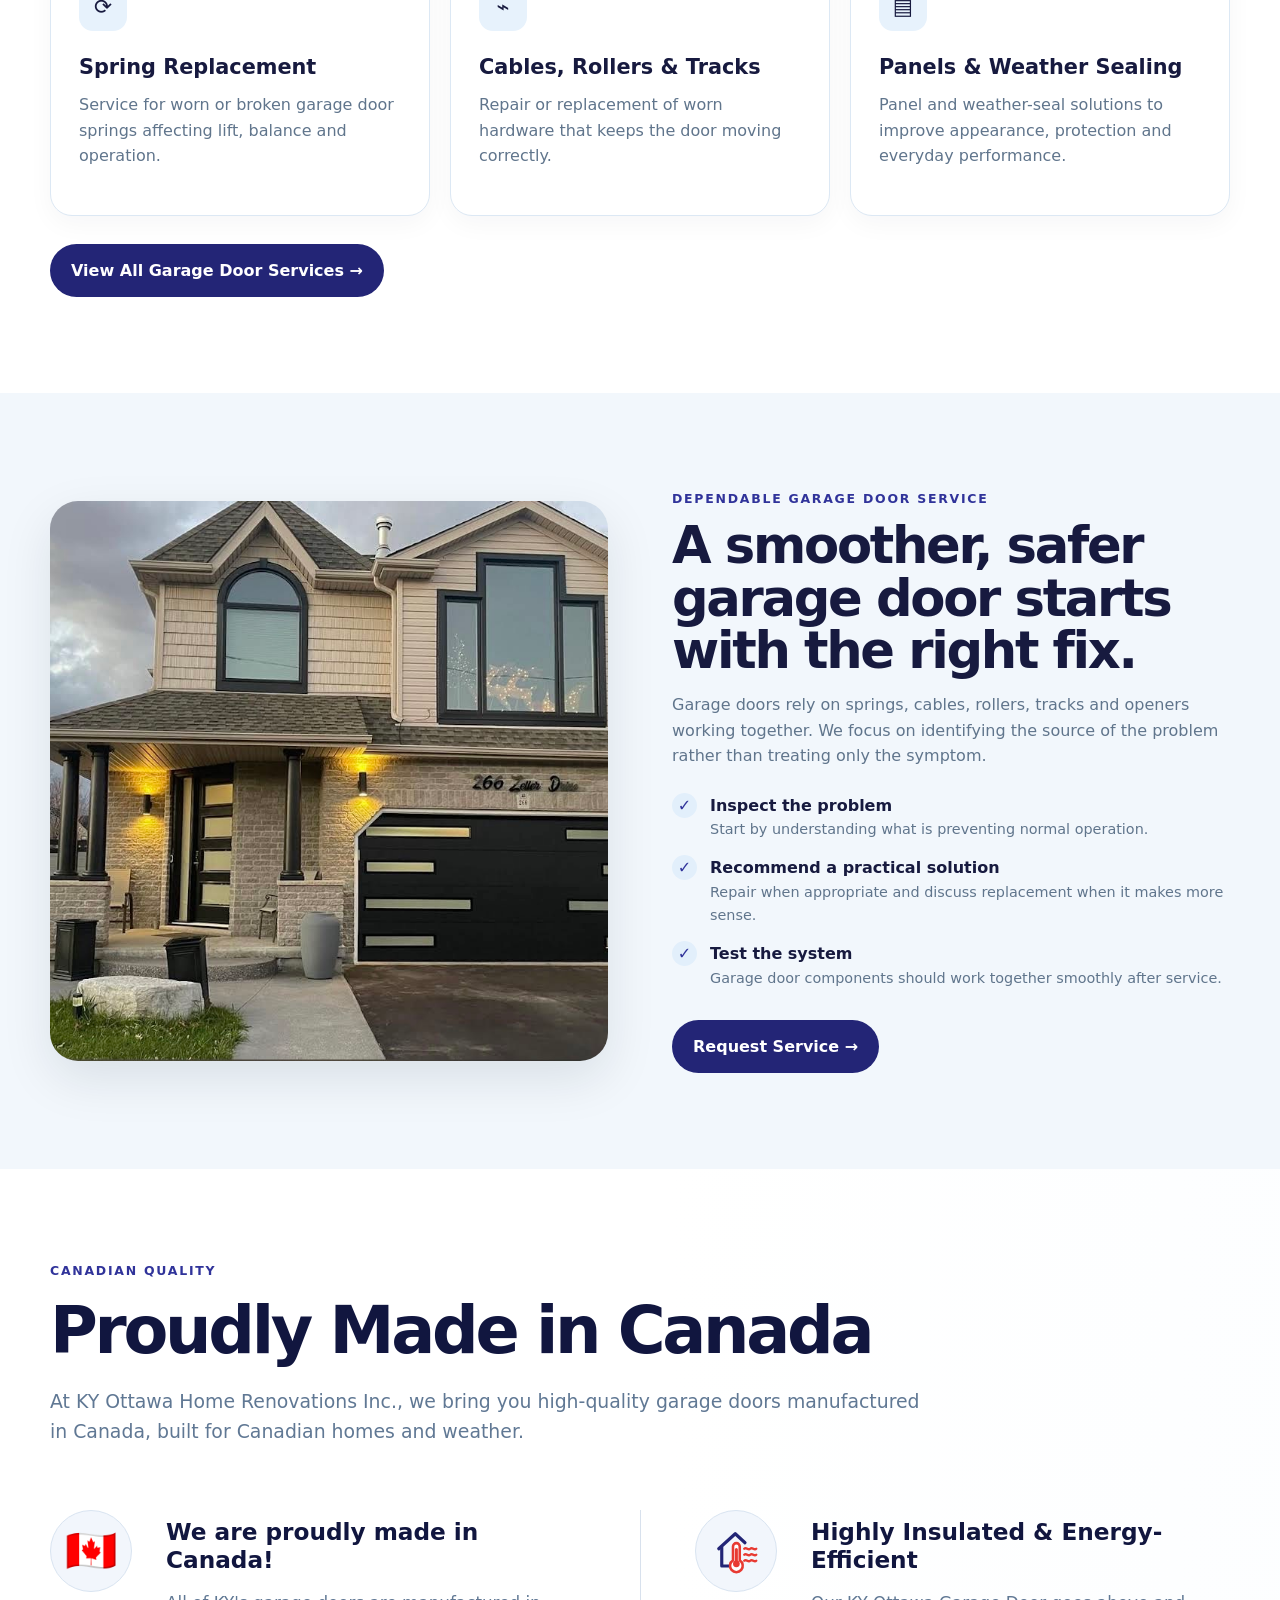
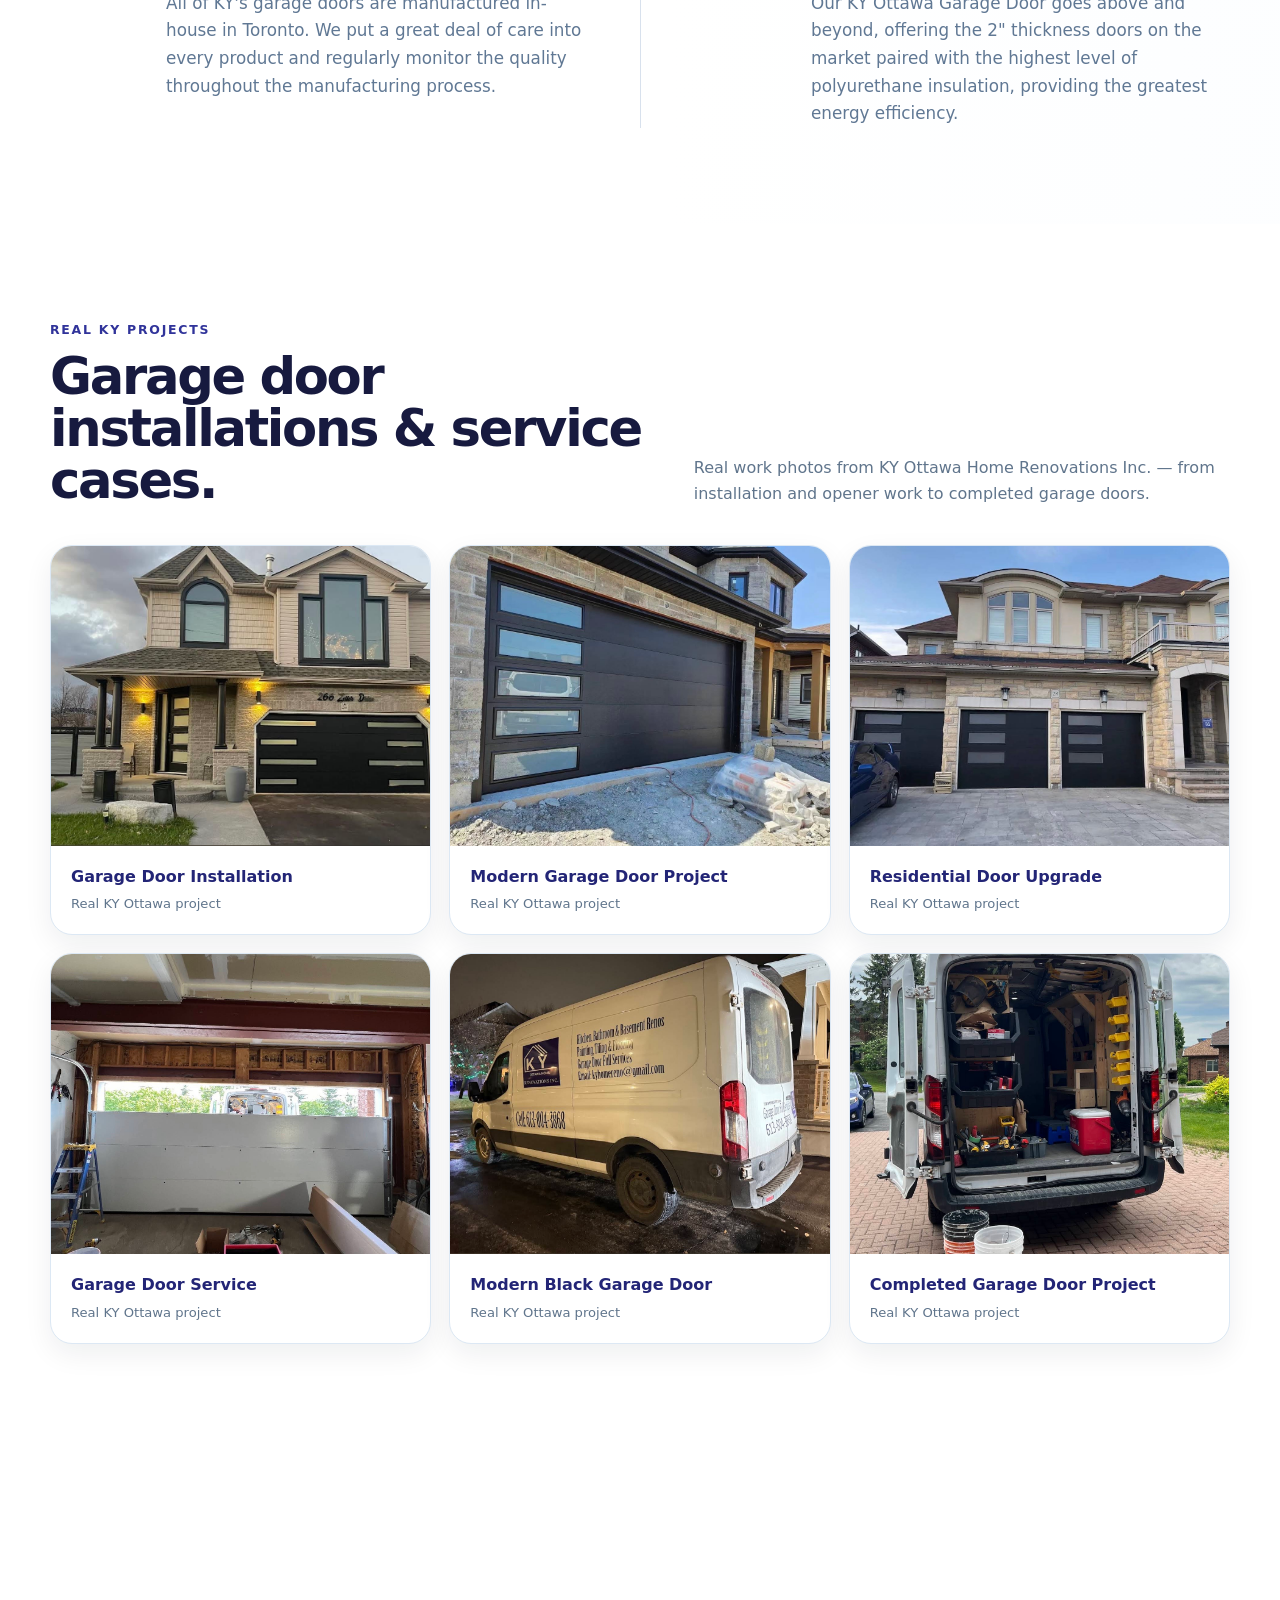
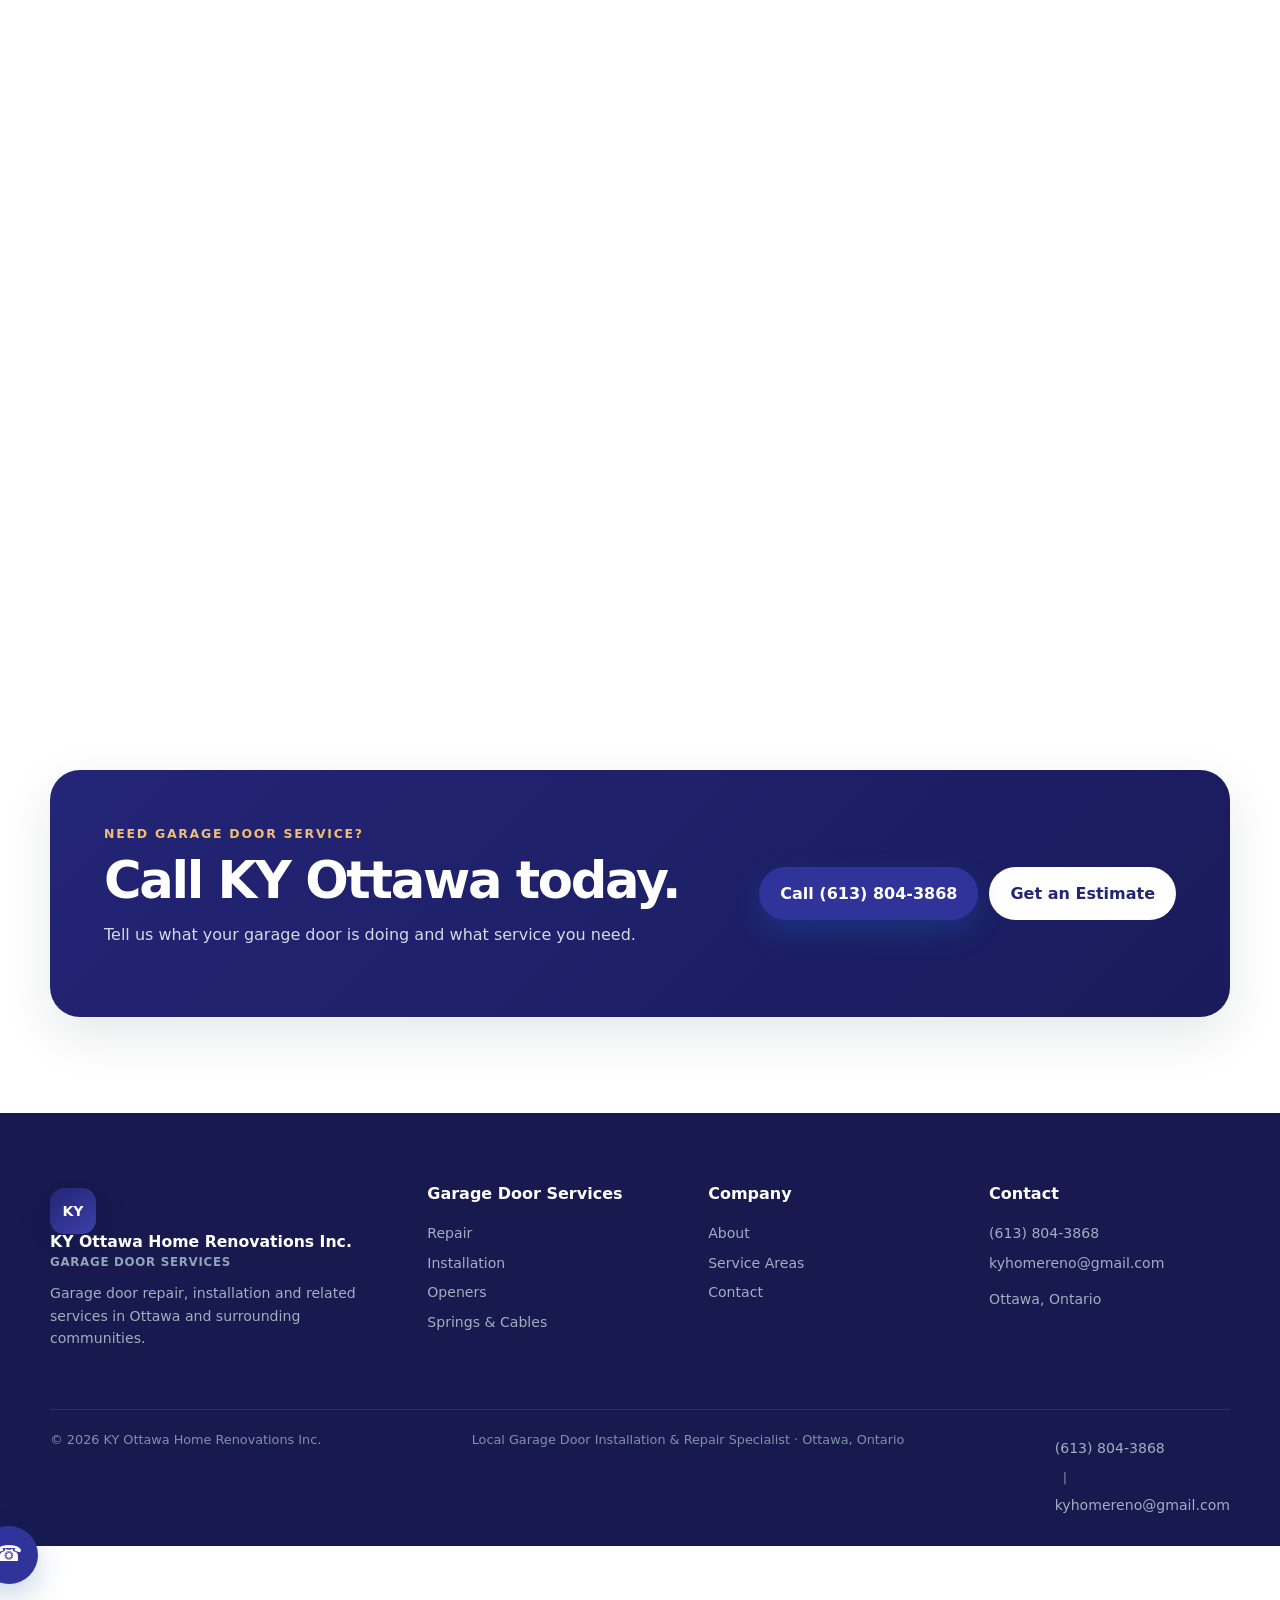
==== commit b4914e44: "Match insulation icon to supplied reference" ====
--- a/index.html
+++ b/index.html
@@ -12,7 +12,7 @@
 <div class="service-card reveal"><div class="service-icon">▤</div><h3>Panels & Weather Sealing</h3><p>Panel and weather-seal solutions to improve appearance, protection and everyday performance.</p></div></div><div style="margin-top:28px"><a class="btn btn-dark" href="services.html">View All Garage Door Services →</a></div></div></section>
 
 <section class="section alt"><div class="container split"><div class="split-photo garage-split reveal"></div><div class="reveal"><div class="kicker">Dependable Garage Door Service</div><h2>A smoother, safer garage door starts with the right fix.</h2><p>Garage doors rely on springs, cables, rollers, tracks and openers working together. We focus on identifying the source of the problem rather than treating only the symptom.</p><div class="checks"><div class="check"><b>✓</b><div><strong>Inspect the problem</strong><span>Start by understanding what is preventing normal operation.</span></div></div><div class="check"><b>✓</b><div><strong>Recommend a practical solution</strong><span>Repair when appropriate and discuss replacement when it makes more sense.</span></div></div><div class="check"><b>✓</b><div><strong>Test the system</strong><span>Garage door components should work together smoothly after service.</span></div></div></div><a class="btn btn-dark" href="contact.html">Request Service →</a></div></div></section>
-<section class="canada-feature"><div class="canada-flag-bg" aria-hidden="true"><span class="flag-bar"></span><span class="flag-leaf"><svg viewBox="0 0 64 64"><path fill="#d52b1e" d="M32 4l5 13 8-5-2 11 11-2-9 9 7 4-16 6 2 15H26l2-15-16-6 7-4-9-9 11 2-2-11 8 5z"/></svg></span><span class="flag-bar"></span></div><div class="container canada-feature-inner reveal"><div class="kicker">CANADIAN QUALITY</div><h2>Proudly Made in Canada</h2><p class="canada-lead">At KY Ottawa Home Renovations Inc., we bring you high-quality garage doors manufactured in Canada, built for Canadian homes and weather.</p><div class="canada-feature-grid"><div class="canada-feature-item"><div class="canada-icon" aria-hidden="true"><svg viewBox="0 0 64 64"><path fill="#e53935" d="M32 5l5 12 8-5-2 11 10-2-8 9 6 4-15 6 2 14H26l2-14-15-6 6-4-8-9 10 2-2-11 8 5z"/></svg></div><div><h3>We are proudly made in Canada!</h3><p>All of KY's garage doors are manufactured in-house in Toronto. We put a great deal of care into every product and regularly monitor the quality throughout the manufacturing process.</p></div></div><div class="canada-feature-item"><div class="canada-icon" aria-hidden="true"><svg viewBox="0 0 64 64"><path d="M13 31L32 14l19 17v21H13z" fill="none" stroke="#232576" stroke-width="4" stroke-linejoin="round"/><path d="M31 27v16a7 7 0 1 0 6 0V27a3 3 0 0 0-6 0z" fill="none" stroke="#e53935" stroke-width="3"/><path d="M44 31h8m-8 7h8m-8 7h8" stroke="#e53935" stroke-width="3" stroke-linecap="round"/></svg></div><div><h3>Highly Insulated &amp; Energy-Efficient</h3><p>Our KY Ottawa Garage Door goes above and beyond, offering the 2&quot; thickness doors on the market paired with the highest level of polyurethane insulation, providing the greatest energy efficiency.</p></div></div></div></div></section>
+<section class="canada-feature"><div class="canada-flag-bg" aria-hidden="true"><span class="flag-bar"></span><span class="flag-leaf"><svg viewBox="0 0 64 64"><path fill="#d52b1e" d="M32 4l5 13 8-5-2 11 11-2-9 9 7 4-16 6 2 15H26l2-15-16-6 7-4-9-9 11 2-2-11 8 5z"/></svg></span><span class="flag-bar"></span></div><div class="container canada-feature-inner reveal"><div class="kicker">CANADIAN QUALITY</div><h2>Proudly Made in Canada</h2><p class="canada-lead">At KY Ottawa Home Renovations Inc., we bring you high-quality garage doors manufactured in Canada, built for Canadian homes and weather.</p><div class="canada-feature-grid"><div class="canada-feature-item"><div class="canada-icon" aria-hidden="true"><svg viewBox="0 0 64 64"><path fill="#e53935" d="M32 5l5 12 8-5-2 11 10-2-8 9 6 4-15 6 2 14H26l2-14-15-6 6-4-8-9 10 2-2-11 8 5z"/></svg></div><div><h3>We are proudly made in Canada!</h3><p>All of KY's garage doors are manufactured in-house in Toronto. We put a great deal of care into every product and regularly monitor the quality throughout the manufacturing process.</p></div></div><div class="canada-feature-item"><div class="canada-icon insulation-icon" aria-hidden="true"><svg viewBox="0 0 64 64"><path d="M9 29L31 9l13 12" fill="none" stroke="#232576" stroke-width="4.2" stroke-linecap="round" stroke-linejoin="round"/><path d="M13 27v25h20" fill="none" stroke="#232576" stroke-width="4.2" stroke-linecap="round" stroke-linejoin="round"/><path d="M28 26v18.5a8.5 8.5 0 1 0 9 0V26a4.5 4.5 0 0 0-9 0z" fill="#fff" stroke="#e83a32" stroke-width="3.4"/><path d="M32.5 30v18" stroke="#e83a32" stroke-width="4" stroke-linecap="round"/><circle cx="32.5" cy="49" r="4.5" fill="#e83a32"/><path d="M43 29c3-3 5 3 8 0s5 3 8 0M43 37c3-3 5 3 8 0s5 3 8 0M43 45c3-3 5 3 8 0s5 3 8 0" fill="none" stroke="#e83a32" stroke-width="3.2" stroke-linecap="round"/></svg></div><div><h3>Highly Insulated &amp; Energy-Efficient</h3><p>Our KY Ottawa Garage Door goes above and beyond, offering the 2&quot; thickness doors on the market paired with the highest level of polyurethane insulation, providing the greatest energy efficiency.</p></div></div></div></div></section>
 <section class="section"><div class="container"><div class="section-head reveal"><div><div class="kicker">Real KY Projects</div><h2>Garage door installations & service cases.</h2></div><p>Real work photos from KY Ottawa Home Renovations Inc. — from installation and opener work to completed garage doors.</p></div><div class="case-gallery"><figure class="case-card reveal"><img src="assets/IMG_9315.jpeg" alt="KY Ottawa garage door project 1" loading="lazy"><figcaption><strong>Garage Door Installation</strong><span>Real KY Ottawa project</span></figcaption></figure><figure class="case-card reveal"><img src="assets/IMG_9316.jpeg" alt="KY Ottawa garage door project 2" loading="lazy"><figcaption><strong>Modern Garage Door Project</strong><span>Real KY Ottawa project</span></figcaption></figure><figure class="case-card reveal"><img src="assets/IMG_9317.jpeg" alt="KY Ottawa garage door project 3" loading="lazy"><figcaption><strong>Residential Door Upgrade</strong><span>Real KY Ottawa project</span></figcaption></figure><figure class="case-card reveal"><img src="assets/IMG_9318.jpeg" alt="KY Ottawa garage door project 4" loading="lazy"><figcaption><strong>Garage Door Service</strong><span>Real KY Ottawa project</span></figcaption></figure><figure class="case-card reveal"><img src="assets/IMG_9319.jpeg" alt="KY Ottawa garage door project 5" loading="lazy"><figcaption><strong>Modern Black Garage Door</strong><span>Real KY Ottawa project</span></figcaption></figure><figure class="case-card reveal"><img src="assets/IMG_9320.jpeg" alt="KY Ottawa garage door project 6" loading="lazy"><figcaption><strong>Completed Garage Door Project</strong><span>Real KY Ottawa project</span></figcaption></figure></div><div class="review-card reveal"><div class="review-stars">★★★★★</div><blockquote>“Excellent and professional service. Emergent call, come right away. Changed garage door...”</blockquote><div><strong>Winni Wu</strong><span>Google review · visible excerpt</span></div></div></div></section>
 <section class="section"><div class="container"><div class="section-head reveal"><div><div class="kicker">Service Areas</div><h2>Garage door service across Ottawa.</h2></div><p>Serving Ottawa and nearby communities. Contact us to confirm availability for your neighbourhood.</p></div><div class="area-grid"><div class="area-card reveal"><h3>Ottawa</h3><p>Garage door repair, installation and opener services.</p></div><div class="area-card reveal"><h3>Kanata</h3><p>Garage door repair, installation and opener services.</p></div><div class="area-card reveal"><h3>Nepean</h3><p>Garage door repair, installation and opener services.</p></div><div class="area-card reveal"><h3>Barrhaven</h3><p>Garage door repair, installation and opener services.</p></div><div class="area-card reveal"><h3>Stittsville</h3><p>Garage door repair, installation and opener services.</p></div><div class="area-card reveal"><h3>Orléans</h3><p>Garage door repair, installation and opener services.</p></div></div></div></section>
 <div class="container cta-wrap"><section class="cta reveal"><div><div class="kicker" style="color:#f1bd72">Need Garage Door Service?</div><h2>Call KY Ottawa today.</h2><p>Tell us what your garage door is doing and what service you need.</p></div><div class="cta-actions"><a class="btn btn-primary" href="tel:+16138043868">Call (613) 804-3868</a><a class="btn btn-light" href="contact.html">Get an Estimate</a></div></section></div></main>
--- a/styles.css
+++ b/styles.css
@@ -121,3 +121,24 @@
 .canada-feature-item h3{font-size:1.45rem;line-height:1.2;margin:8px 0 16px;color:#11163f}
 .canada-feature-item p{margin:0;color:#607894;font-size:1.05rem;line-height:1.65}
 @media(max-width:800px){.canada-feature{padding:64px 0}.canada-feature:before{background-image:linear-gradient(rgba(255,255,255,.92),rgba(248,251,255,.92)),url("https://commons.wikimedia.org/wiki/Special:FilePath/Parliament%20Hill%2C%20Ottawa.jpg?width=1000");background-position:center}.canada-feature:after,.canada-flag-bg{opacity:.45}.canada-feature h2{font-size:clamp(2.6rem,12vw,4rem)}.canada-lead{font-size:1rem;margin-bottom:40px}.canada-feature-grid{grid-template-columns:1fr}.canada-feature-item{grid-template-columns:68px 1fr;gap:18px;padding:0 0 30px}.canada-feature-item+.canada-feature-item{border-left:0;border-top:1px solid #d8e1ed;padding:30px 0 0}.canada-icon{width:62px;height:62px}.canada-icon svg{width:38px;height:38px}}
+
+/* Canadian flag overlay */
+.canada-feature:after{display:none!important}
+.canada-flag-bg{position:absolute;z-index:-1;right:2.5%;top:18px;width:430px;height:220px;display:grid;grid-template-columns:1fr 2fr 1fr;background:rgba(255,255,255,.36);clip-path:none;transform:rotate(-7deg);opacity:.22;filter:blur(.2px)}
+.canada-flag-bg .flag-bar{background:#d52b1e}
+.canada-flag-bg .flag-leaf{display:flex;align-items:center;justify-content:center;background:#fff}
+.canada-flag-bg .flag-leaf svg{width:112px;height:112px}
+@media(max-width:800px){.canada-flag-bg{right:-100px;top:35px;width:320px;height:164px;opacity:.14}}
+
+/* Use real Ottawa Canadian-flag photography instead of drawn flag artwork */
+.canada-feature:before{background-image:linear-gradient(90deg,#fff 0%,rgba(255,255,255,.97) 36%,rgba(255,255,255,.76) 54%,rgba(246,250,255,.34) 100%),url("https://images.unsplash.com/photo-1578973615934-8d9cdb0792b4?auto=format&fit=crop&q=82&w=2200");background-size:cover;background-position:center right;background-repeat:no-repeat}
+.canada-flag-bg{display:none!important}
+@media(max-width:800px){.canada-feature:before{background-image:linear-gradient(rgba(255,255,255,.88),rgba(248,251,255,.9)),url("https://images.unsplash.com/photo-1578973615934-8d9cdb0792b4?auto=format&fit=crop&q=78&w=1200");background-position:58% center}}
+
+/* Final approved Canadian Quality treatment */
+.canada-feature:before{background-image:linear-gradient(90deg,#fff 0%,rgba(255,255,255,.97) 34%,rgba(255,255,255,.78) 52%,rgba(247,251,255,.30) 100%),url("https://images.unsplash.com/photo-1578973615934-8d9cdb0792b4?auto=format&fit=crop&q=84&w=2200");background-size:cover;background-position:center right}
+.canada-flag-bg{display:none!important}
+.canada-icon:first-child{}
+.canada-feature-item:first-child .canada-icon svg{display:none}
+.canada-feature-item:first-child .canada-icon:after{content:"🇨🇦";font-size:42px;line-height:1}
+@media(max-width:800px){.canada-feature-item:first-child .canada-icon:after{font-size:32px}}
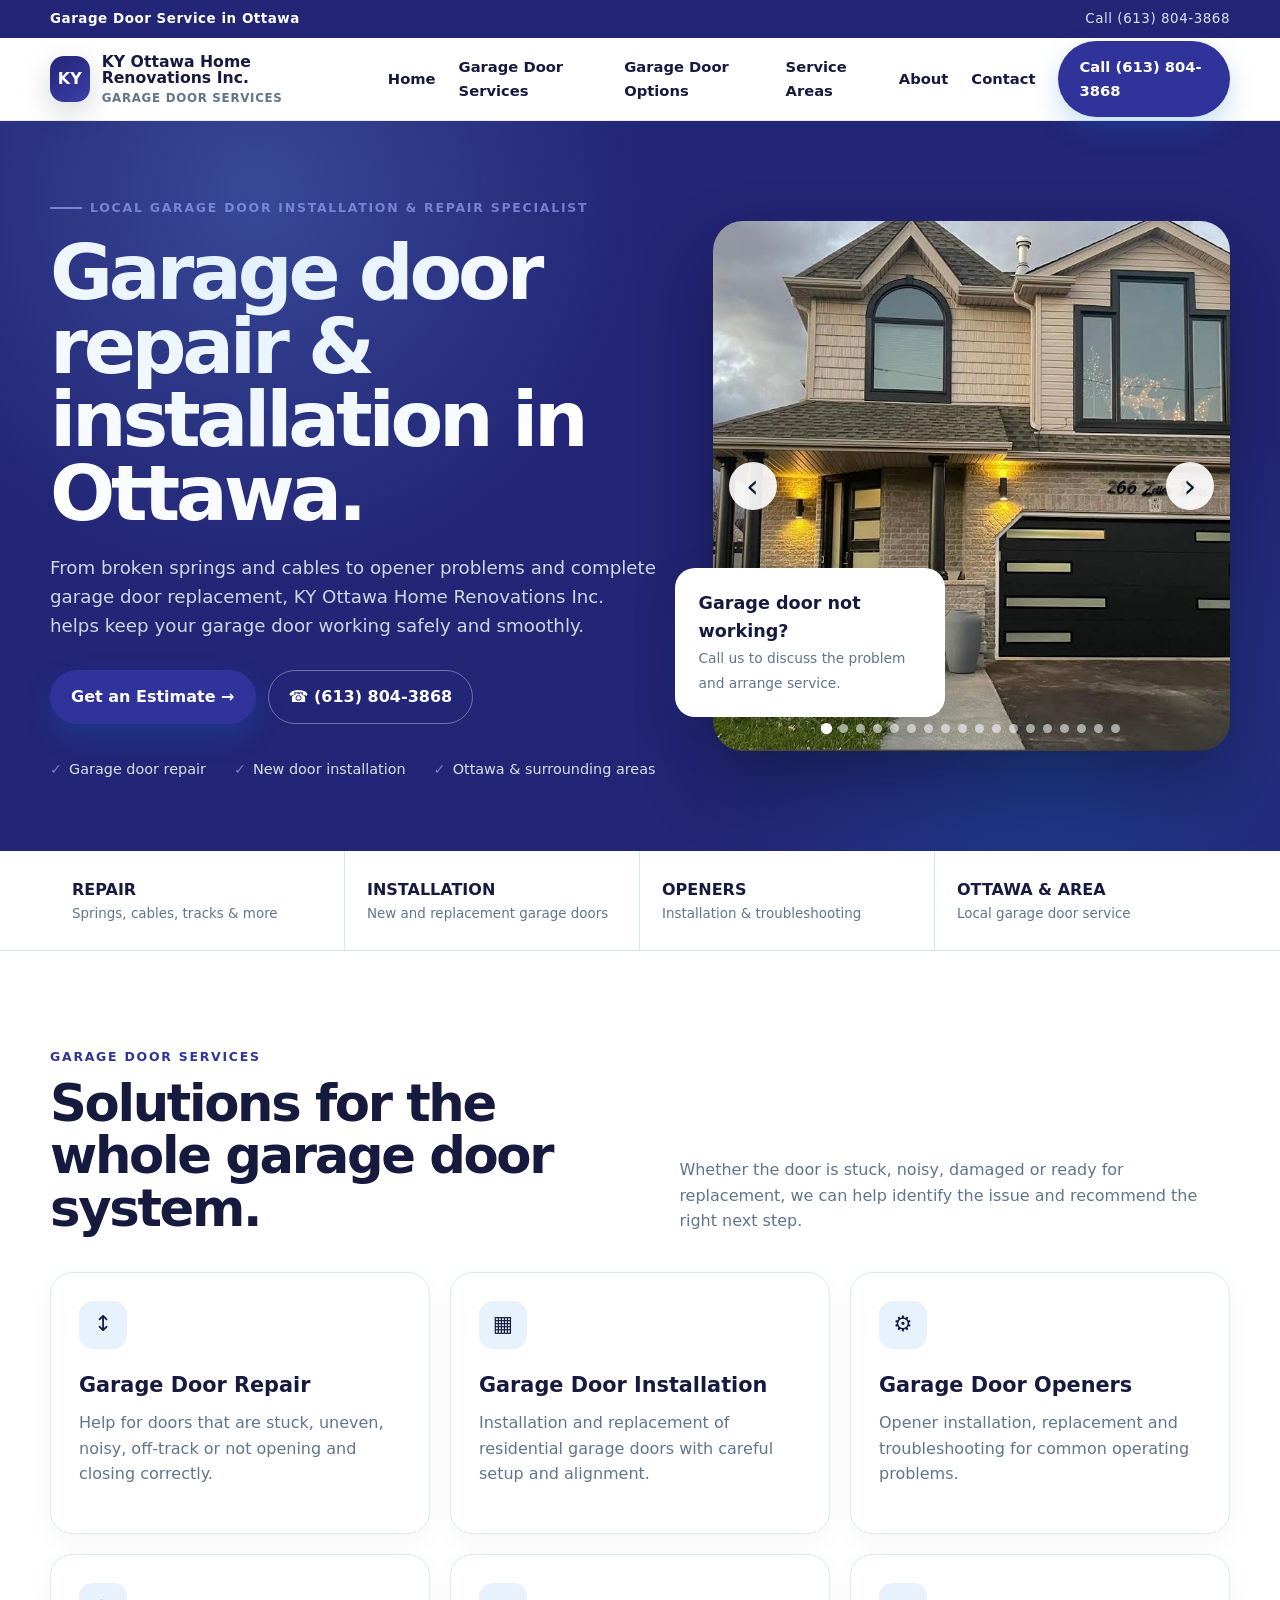
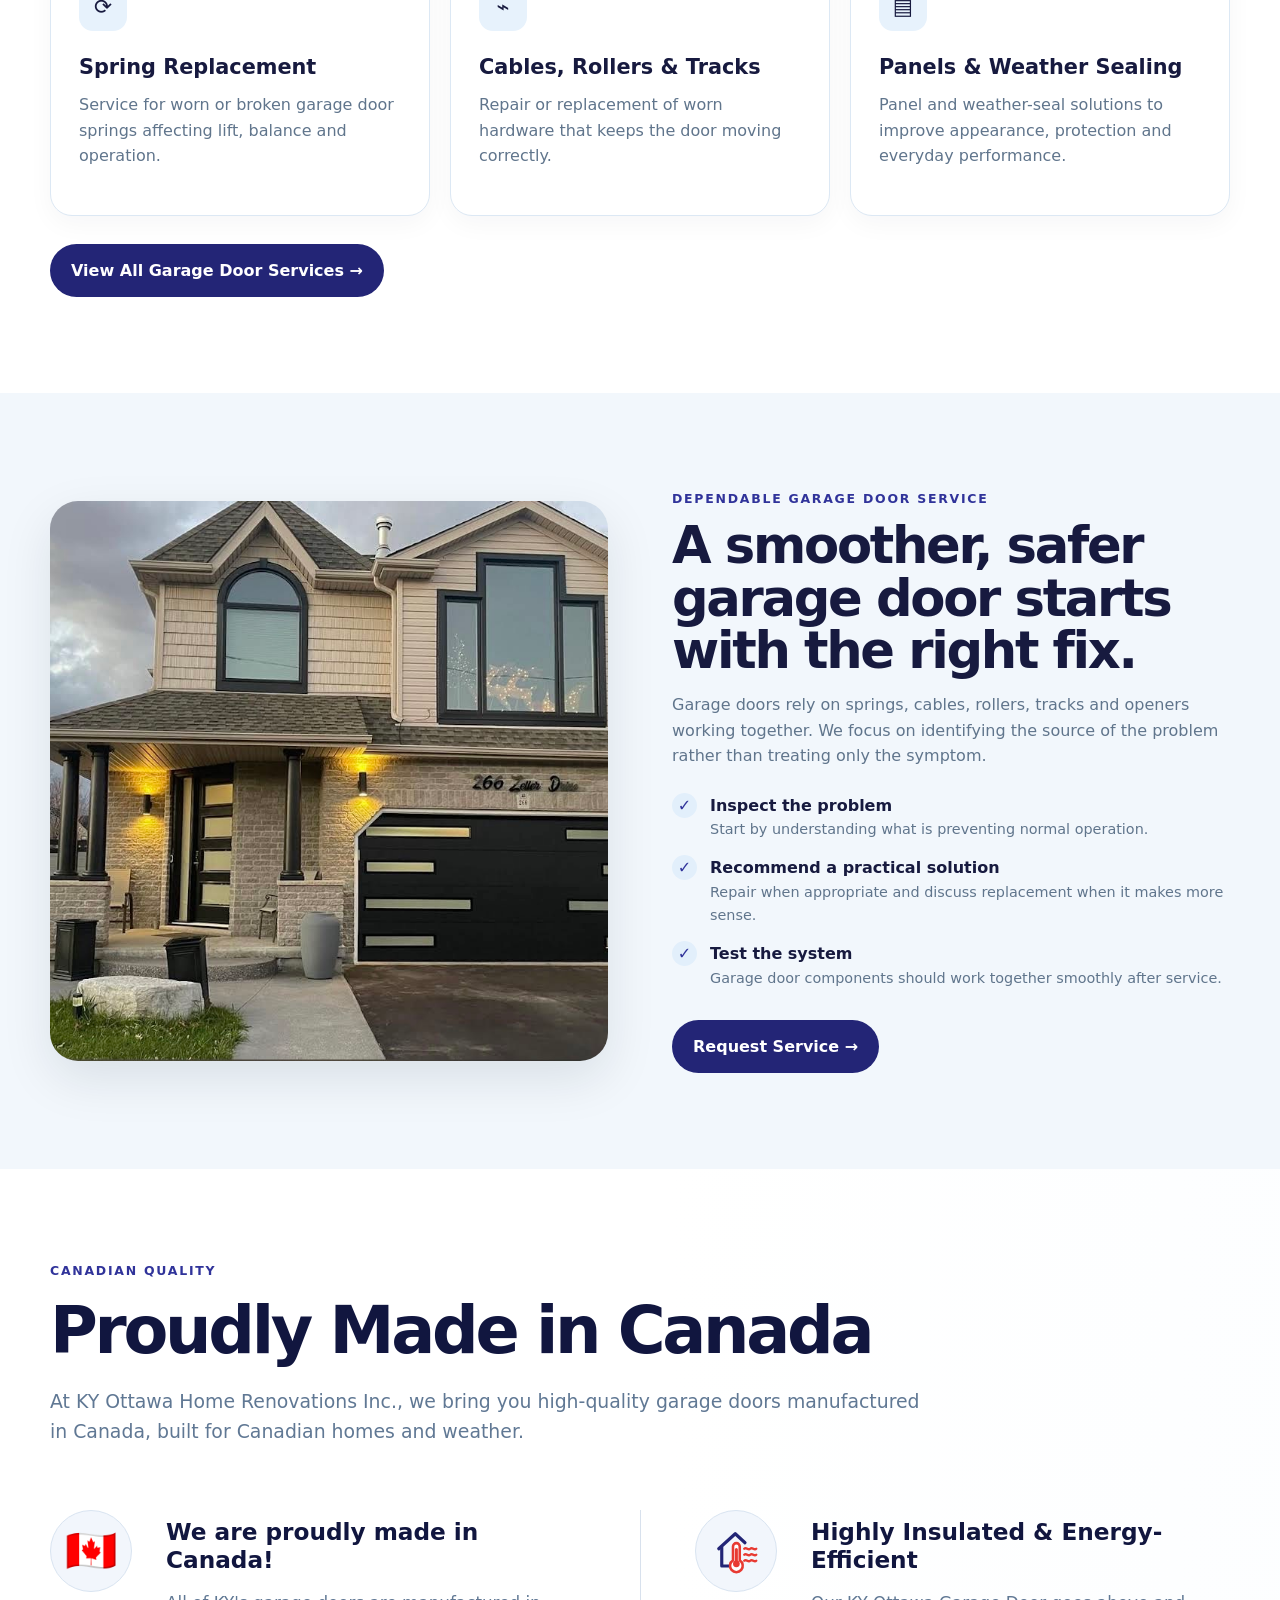
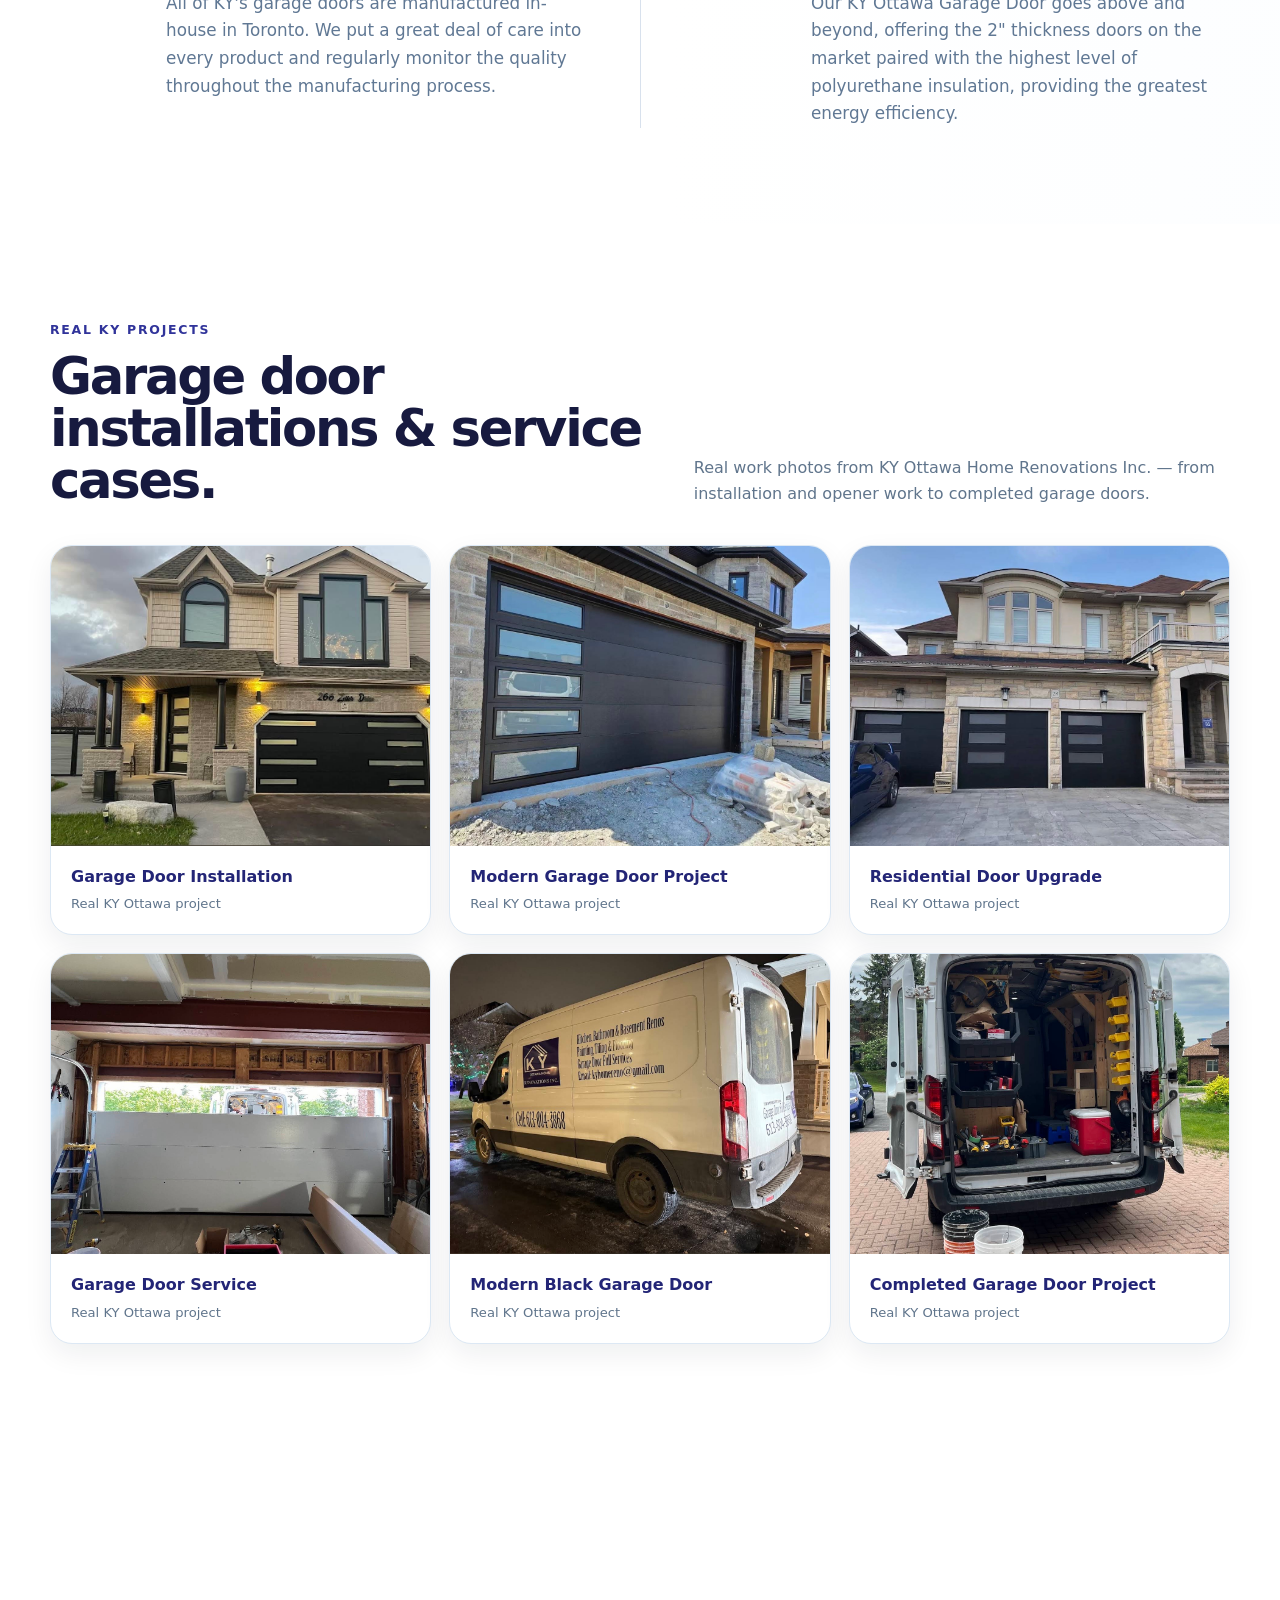
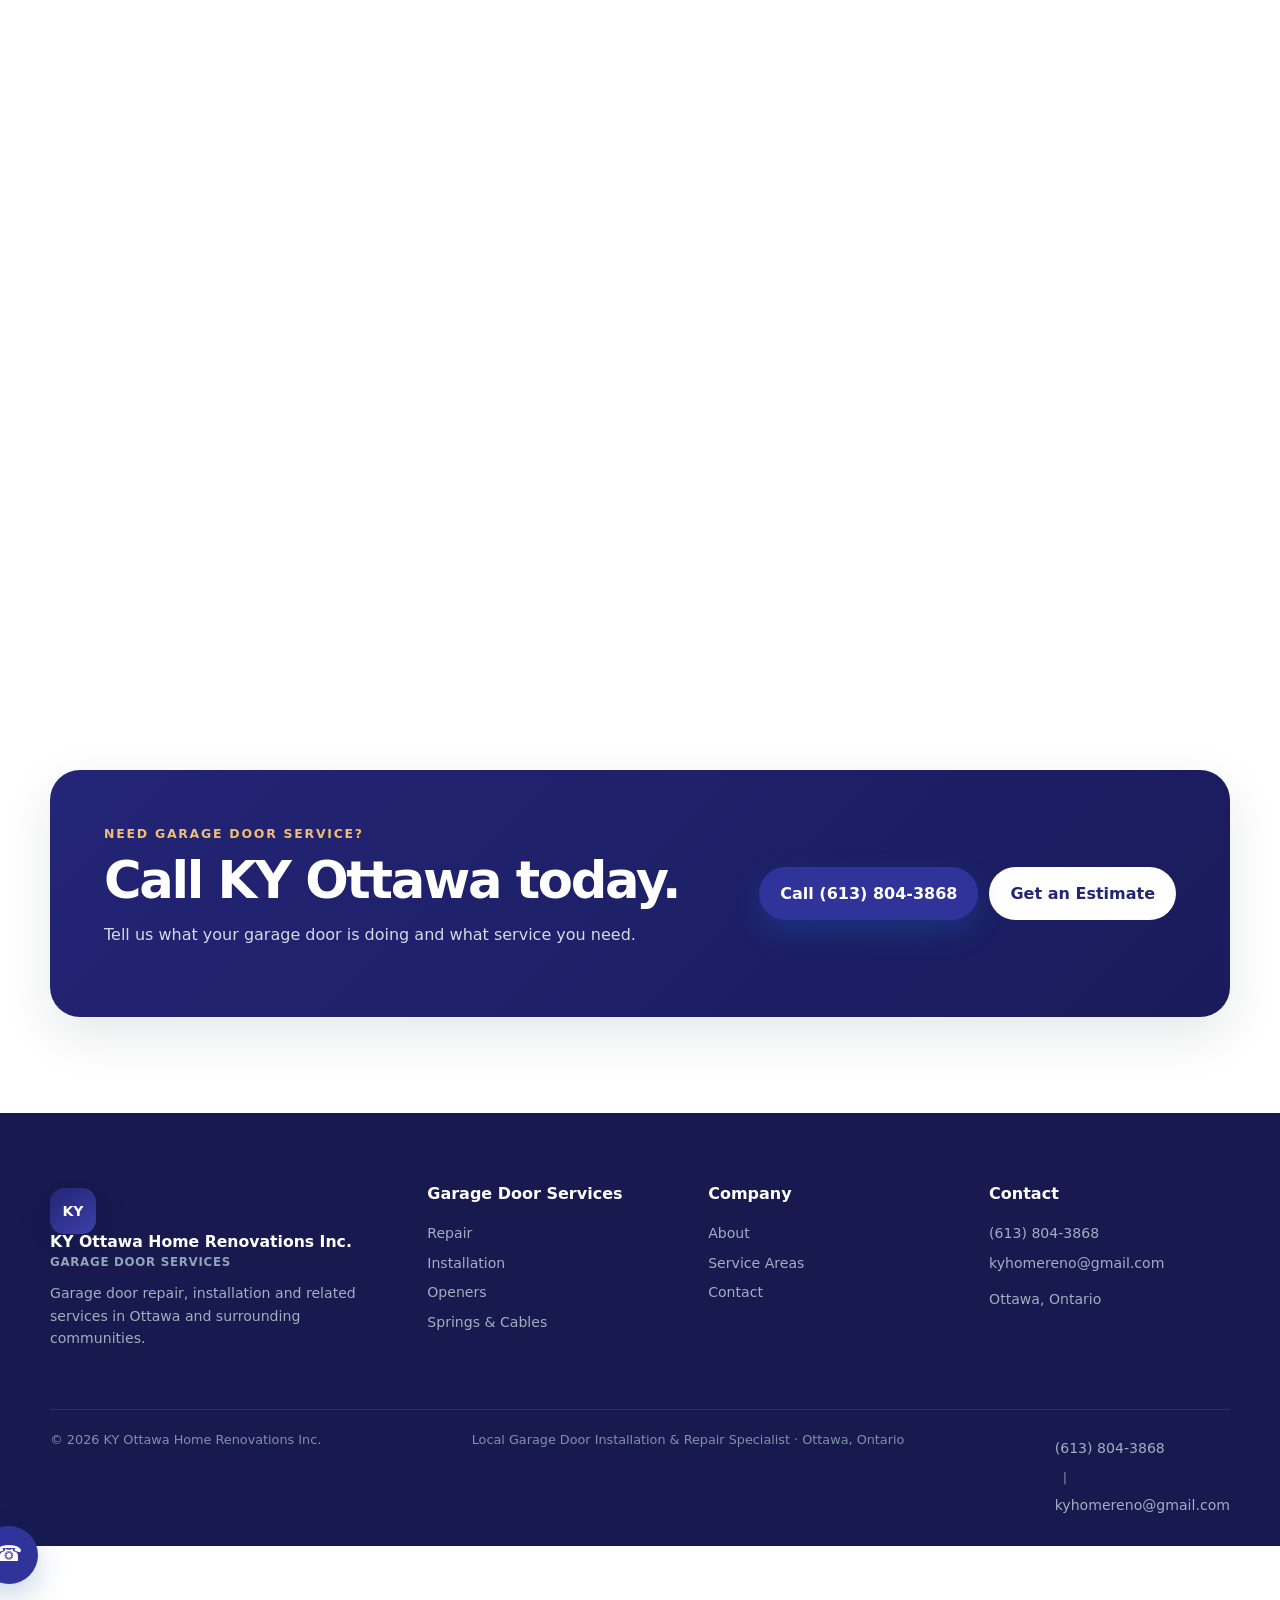
==== commit 7e377933: "Add Garage Door Options to navigation" ====
--- a/index.html
+++ b/index.html
@@ -1,6 +1,6 @@
 <!doctype html><html lang="en"><head><meta charset="utf-8"><meta name="viewport" content="width=device-width,initial-scale=1"><title>Garage Door Repair & Installation Ottawa | KY Ottawa Home Renovations Inc.</title><meta name="description" content="Garage door repair, installation, opener service, spring, cable and panel service in Ottawa. Call KY Ottawa Home Renovations Inc. at (613) 804-3868."><link rel="stylesheet" href="styles.css"></head><body>
 <div class="topbar"><div class="container"><div><strong>Garage Door Service in Ottawa</strong></div><div class="topbar-right">Call (613) 804-3868</div></div></div>
-<header class="site-header"><div class="container nav"><a class="brand" href="index.html"><div class="logo-mark">KY</div><div class="brand-copy">KY Ottawa Home Renovations Inc.<span>Garage Door Services</span></div></a><button class="menu-btn" aria-label="Menu">☰</button><nav class="nav-links"><a href="index.html">Home</a><a href="services.html">Garage Door Services</a><a href="areas.html">Service Areas</a><a href="about.html">About</a><a href="contact.html">Contact</a><a class="btn btn-primary" href="tel:+16138043868">Call (613) 804-3868</a></nav></div></header>
+<header class="site-header"><div class="container nav"><a class="brand" href="index.html"><div class="logo-mark">KY</div><div class="brand-copy">KY Ottawa Home Renovations Inc.<span>Garage Door Services</span></div></a><button class="menu-btn" aria-label="Menu">☰</button><nav class="nav-links"><a href="index.html">Home</a><a href="services.html">Garage Door Services</a><a href="services.html#door-options">Garage Door Options</a><a href="areas.html">Service Areas</a><a href="about.html">About</a><a href="contact.html">Contact</a><a class="btn btn-primary" href="tel:+16138043868">Call (613) 804-3868</a></nav></div></header>
 <main><section class="hero garage-hero"><div class="container hero-grid"><div class="reveal"><div class="eyebrow">Local Garage Door Installation &amp; Repair Specialist</div><h1>Garage door repair & installation in Ottawa.</h1><p>From broken springs and cables to opener problems and complete garage door replacement, KY Ottawa Home Renovations Inc. helps keep your garage door working safely and smoothly.</p><div class="hero-actions"><a class="btn btn-primary" href="contact.html">Get an Estimate →</a><a class="btn btn-outline" href="tel:+16138043868">☎ (613) 804-3868</a></div><div class="hero-trust"><span>Garage door repair</span><span>New door installation</span><span>Ottawa & surrounding areas</span></div></div><div class="hero-visual reveal"><div class="hero-photo garage-photo hero-gallery" id="heroGallery"><button class="gallery-arrow gallery-prev" type="button" aria-label="Previous project photo">‹</button><button class="gallery-arrow gallery-next" type="button" aria-label="Next project photo">›</button><div class="gallery-dots" aria-label="Project photo navigation"></div></div><div class="hero-card"><strong>Garage door not working?</strong><span>Call us to discuss the problem and arrange service.</span></div></div></div></section>
 <section class="trust-strip"><div class="container trust-grid"><div class="trust-item"><strong>REPAIR</strong><span>Springs, cables, tracks & more</span></div><div class="trust-item"><strong>INSTALLATION</strong><span>New and replacement garage doors</span></div><div class="trust-item"><strong>OPENERS</strong><span>Installation & troubleshooting</span></div><div class="trust-item"><strong>OTTAWA & AREA</strong><span>Local garage door service</span></div></div></section>
 <section class="section"><div class="container"><div class="section-head reveal"><div><div class="kicker">Garage Door Services</div><h2>Solutions for the whole garage door system.</h2></div><p>Whether the door is stuck, noisy, damaged or ready for replacement, we can help identify the issue and recommend the right next step.</p></div><div class="card-grid">
--- a/styles.css
+++ b/styles.css
@@ -142,3 +142,15 @@
 .canada-feature-item:first-child .canada-icon svg{display:none}
 .canada-feature-item:first-child .canada-icon:after{content:"🇨🇦";font-size:42px;line-height:1}
 @media(max-width:800px){.canada-feature-item:first-child .canada-icon:after{font-size:32px}}
+
+/* Garage door options */
+.options-hero{background:linear-gradient(120deg,#fff,#f2f6fc)}
+.option-section{background:#fff}
+.colour-grid{display:grid;grid-template-columns:repeat(4,1fr);gap:24px;margin-top:36px}
+.colour-card{padding:22px;border:1px solid var(--line);border-radius:18px;background:#fff;text-align:center}
+.colour-card h3{margin:14px 0 0;font-size:1rem}
+.swatch{display:block;width:100%;aspect-ratio:1.18;border-radius:44% 44% 52% 52%;border:1px solid rgba(20,30,55,.12);box-shadow:inset 0 0 22px rgba(255,255,255,.25)}
+.swatch:after{content:"";display:block;width:100%;height:100%;border-radius:inherit;background:repeating-linear-gradient(8deg,transparent 0 5px,rgba(255,255,255,.12) 6px,transparent 7px)}
+.sw-white{background:#f7f5ed}.sw-almond{background:#eee4c8}.sw-sandstone{background:#d8d0bb}.sw-charcoal{background:#756c6d}.sw-brown{background:#806354}.sw-darkbrown{background:#4b4039}.sw-black{background:#36383e}.sw-woodgrain{background:#a18a72}.sw-walnutplank{background:#955a3e}.sw-walnut{background:#60483a}.sw-blackmatt{background:#454542}.wood{border-radius:4px;background-size:100% 100%}
+.option-note{margin-top:24px}
+@media(max-width:900px){.colour-grid{grid-template-columns:repeat(3,1fr)}}@media(max-width:600px){.colour-grid{grid-template-columns:repeat(2,1fr);gap:14px}.colour-card{padding:14px}}
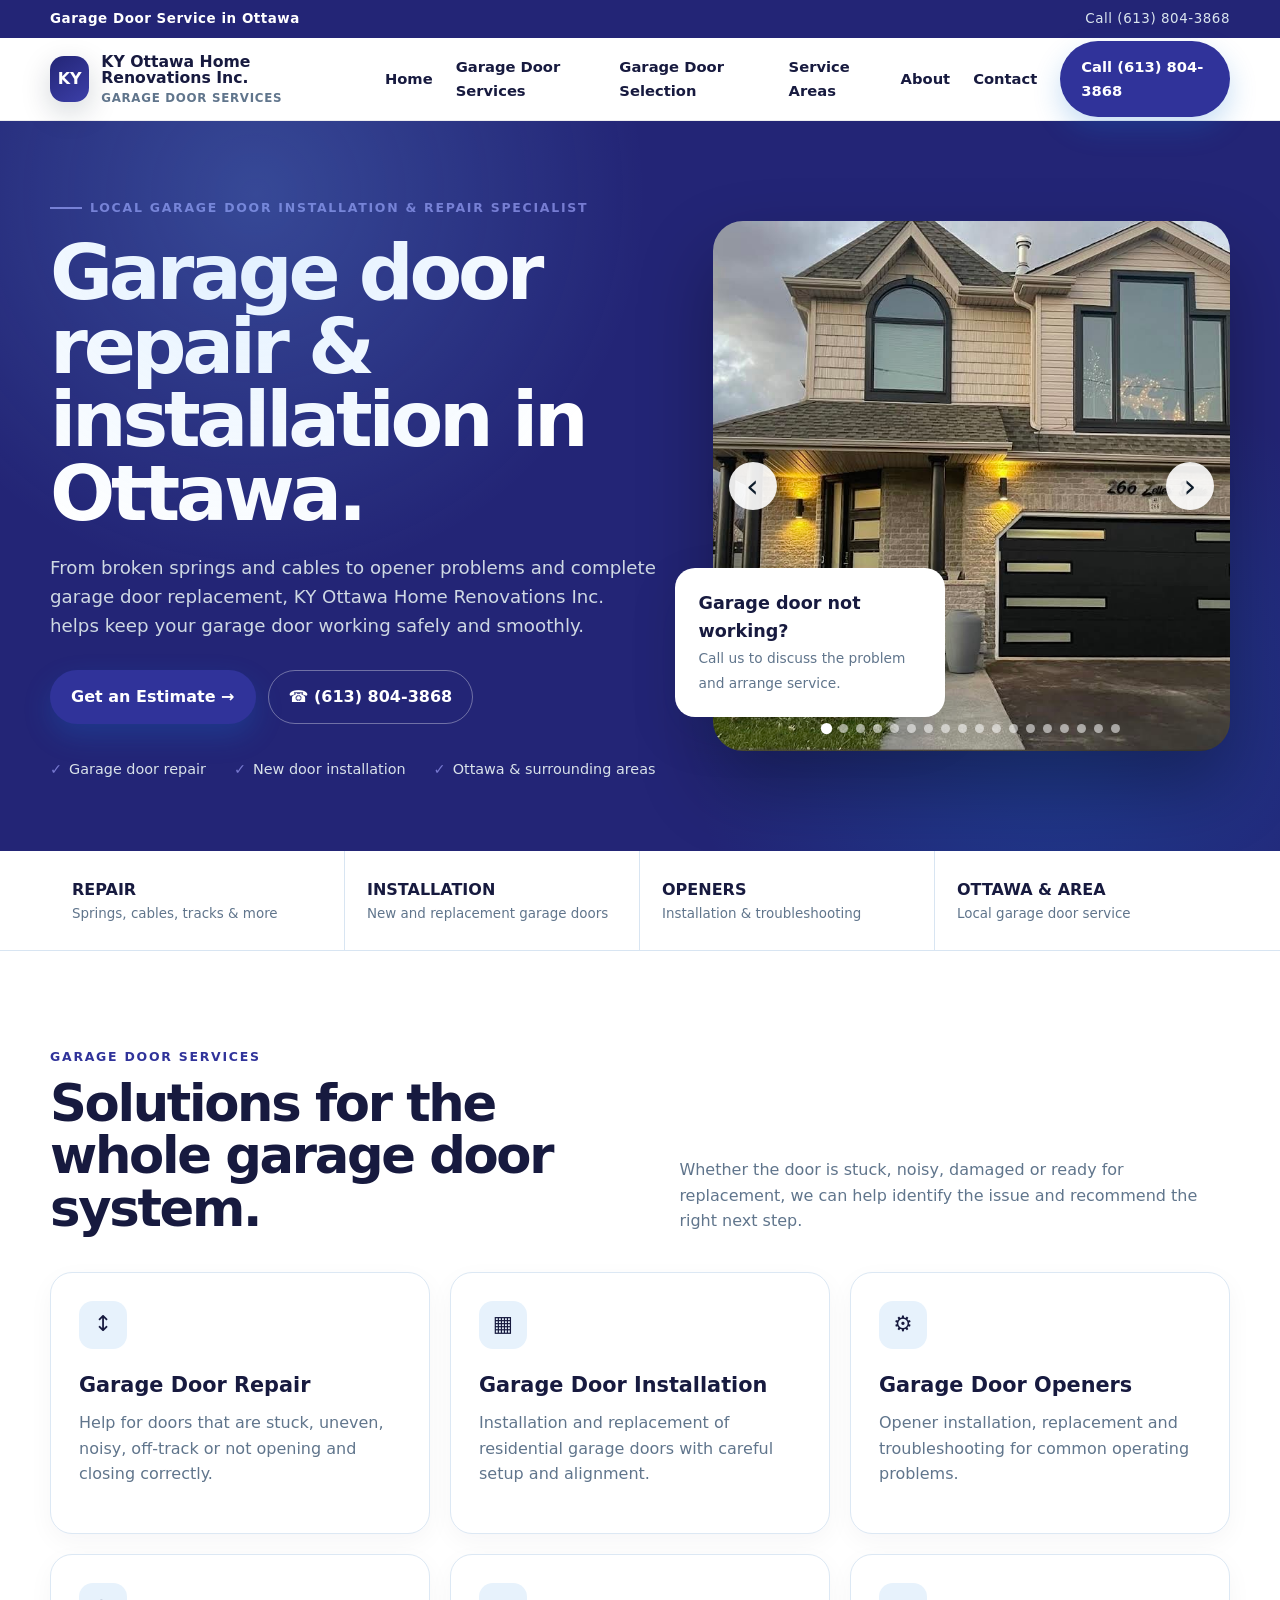
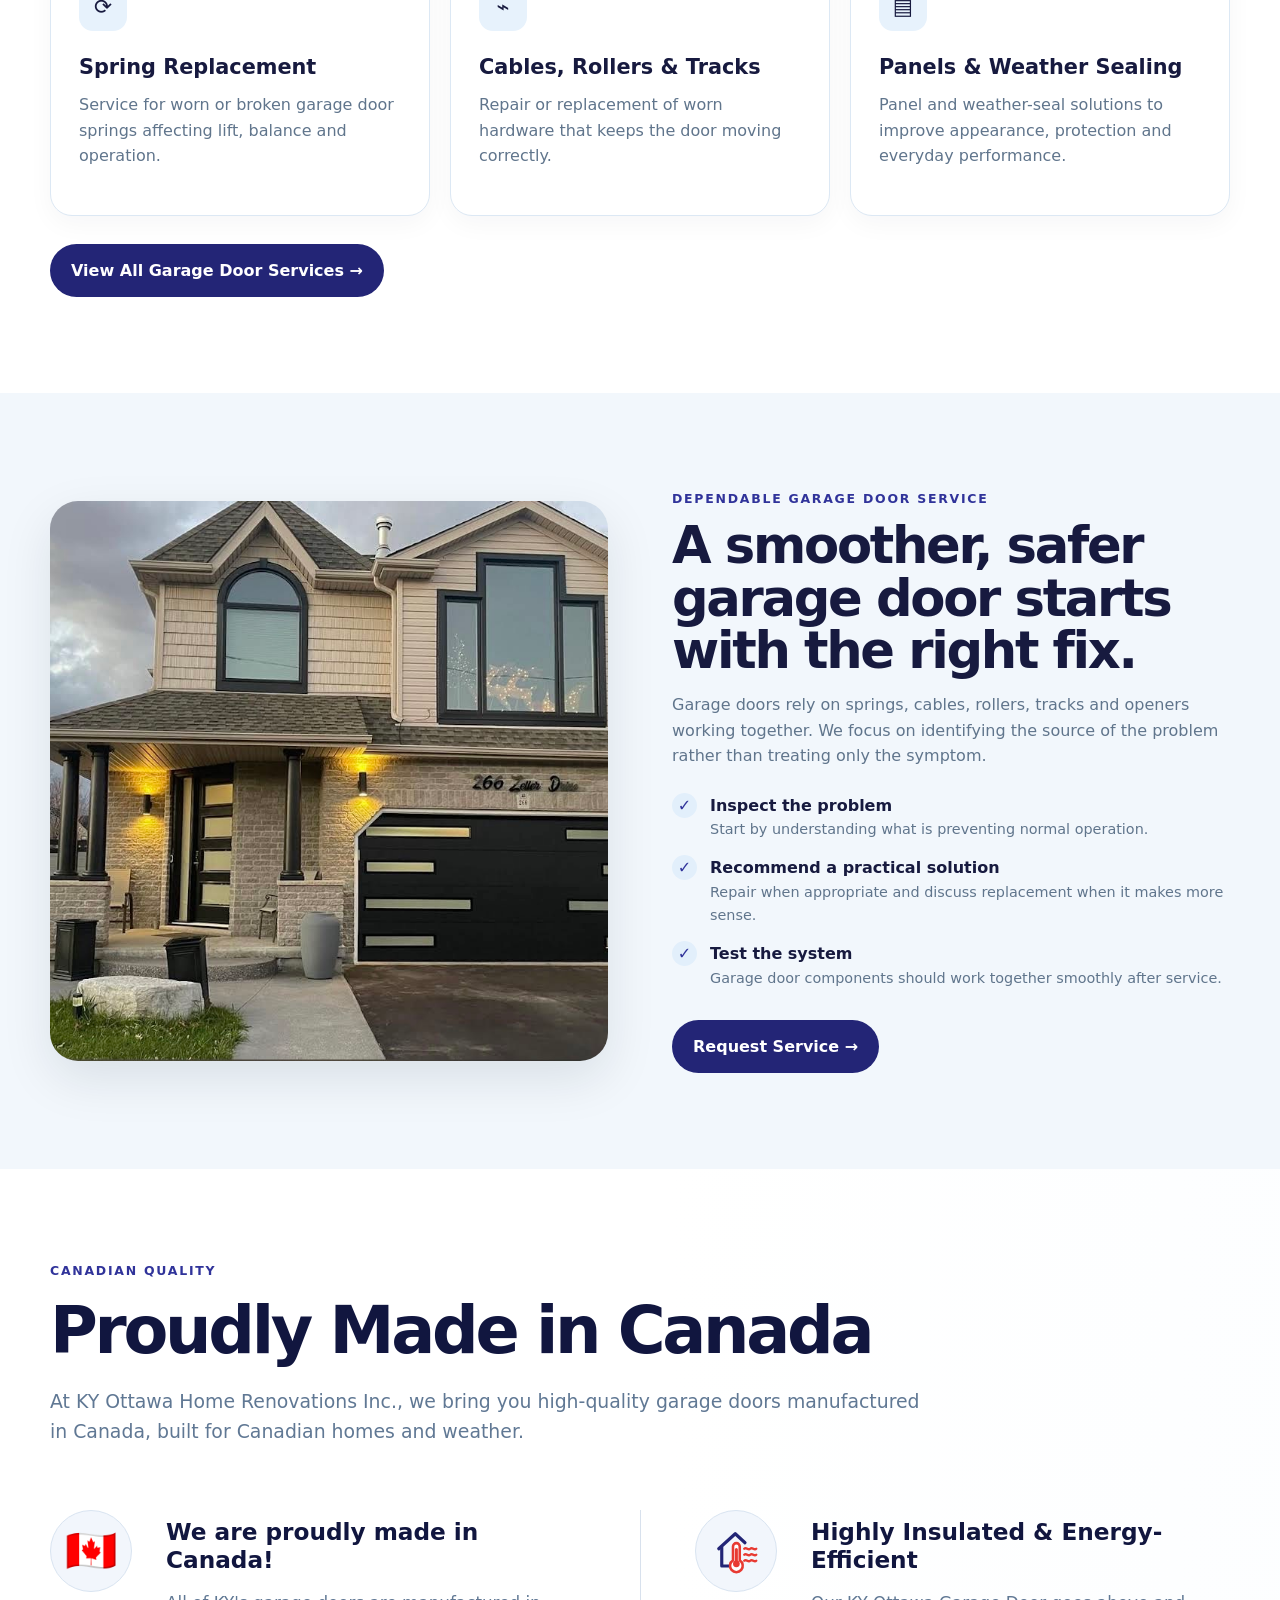
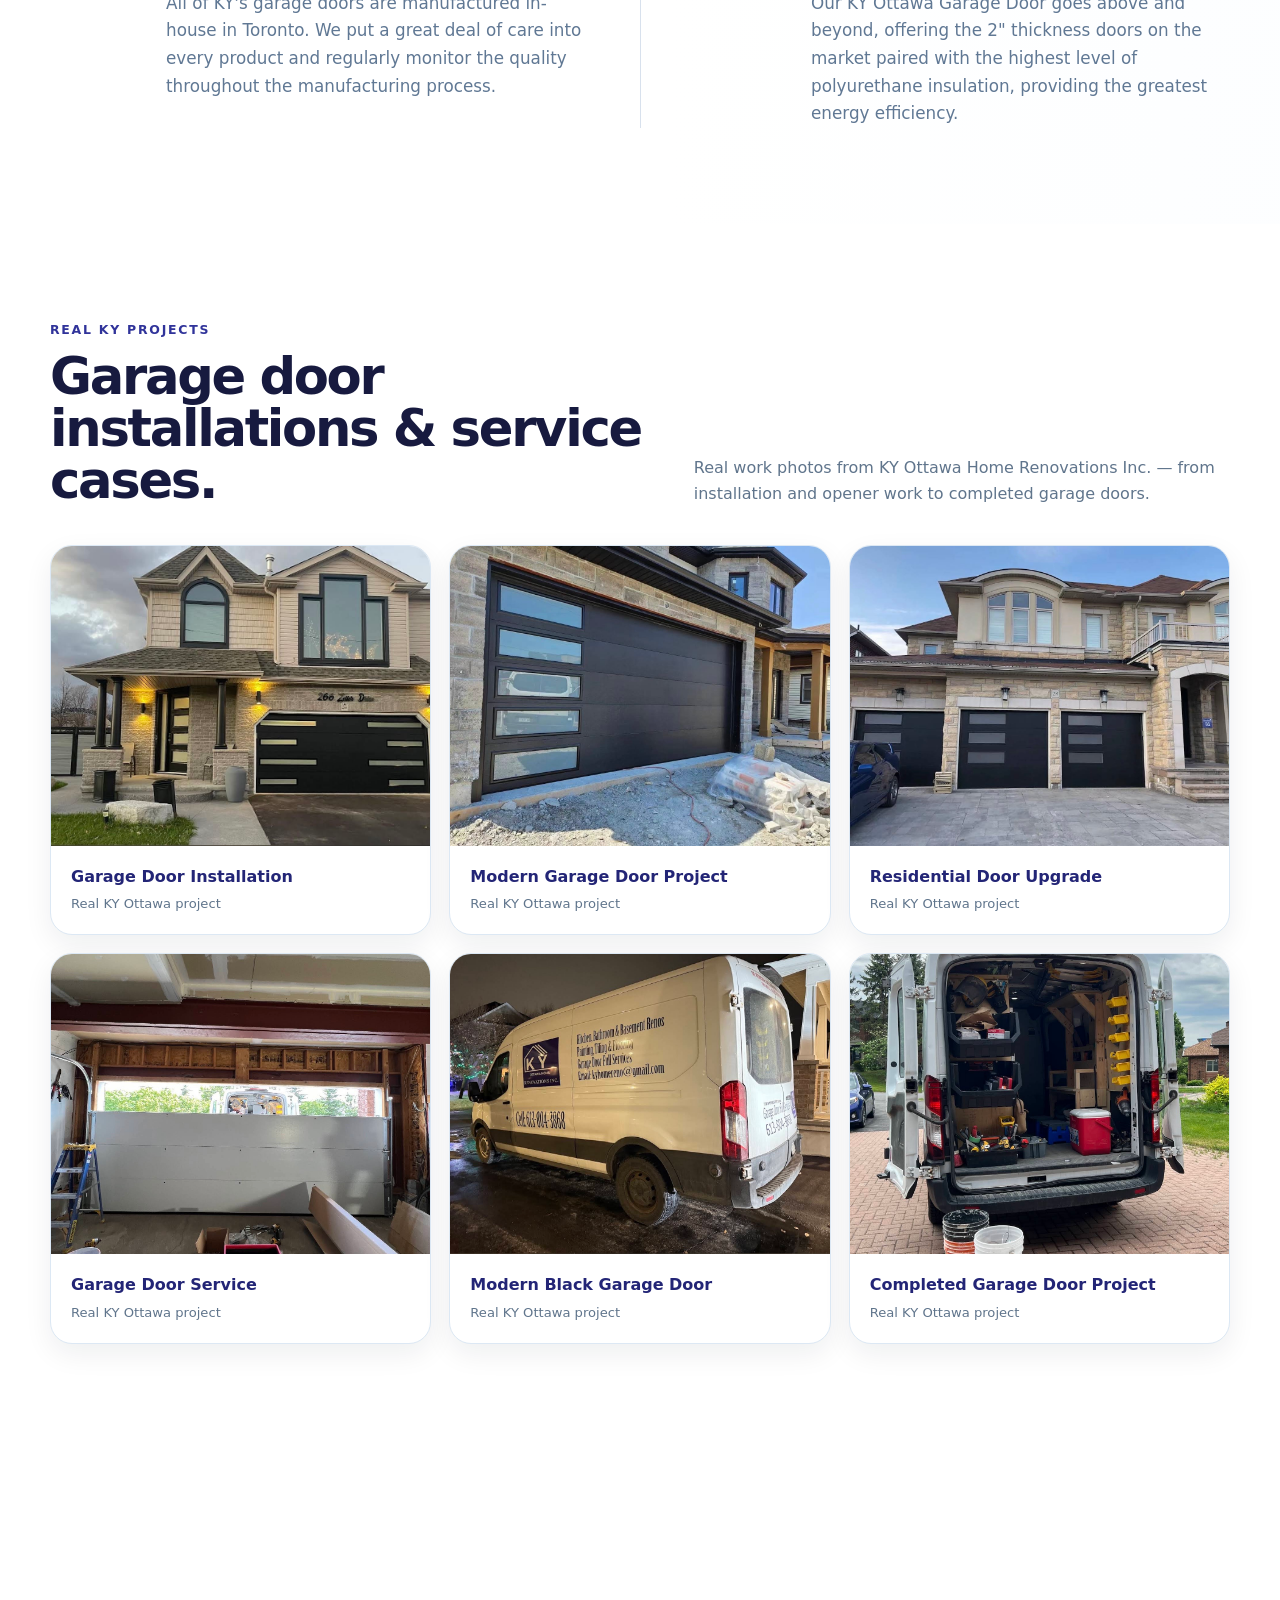
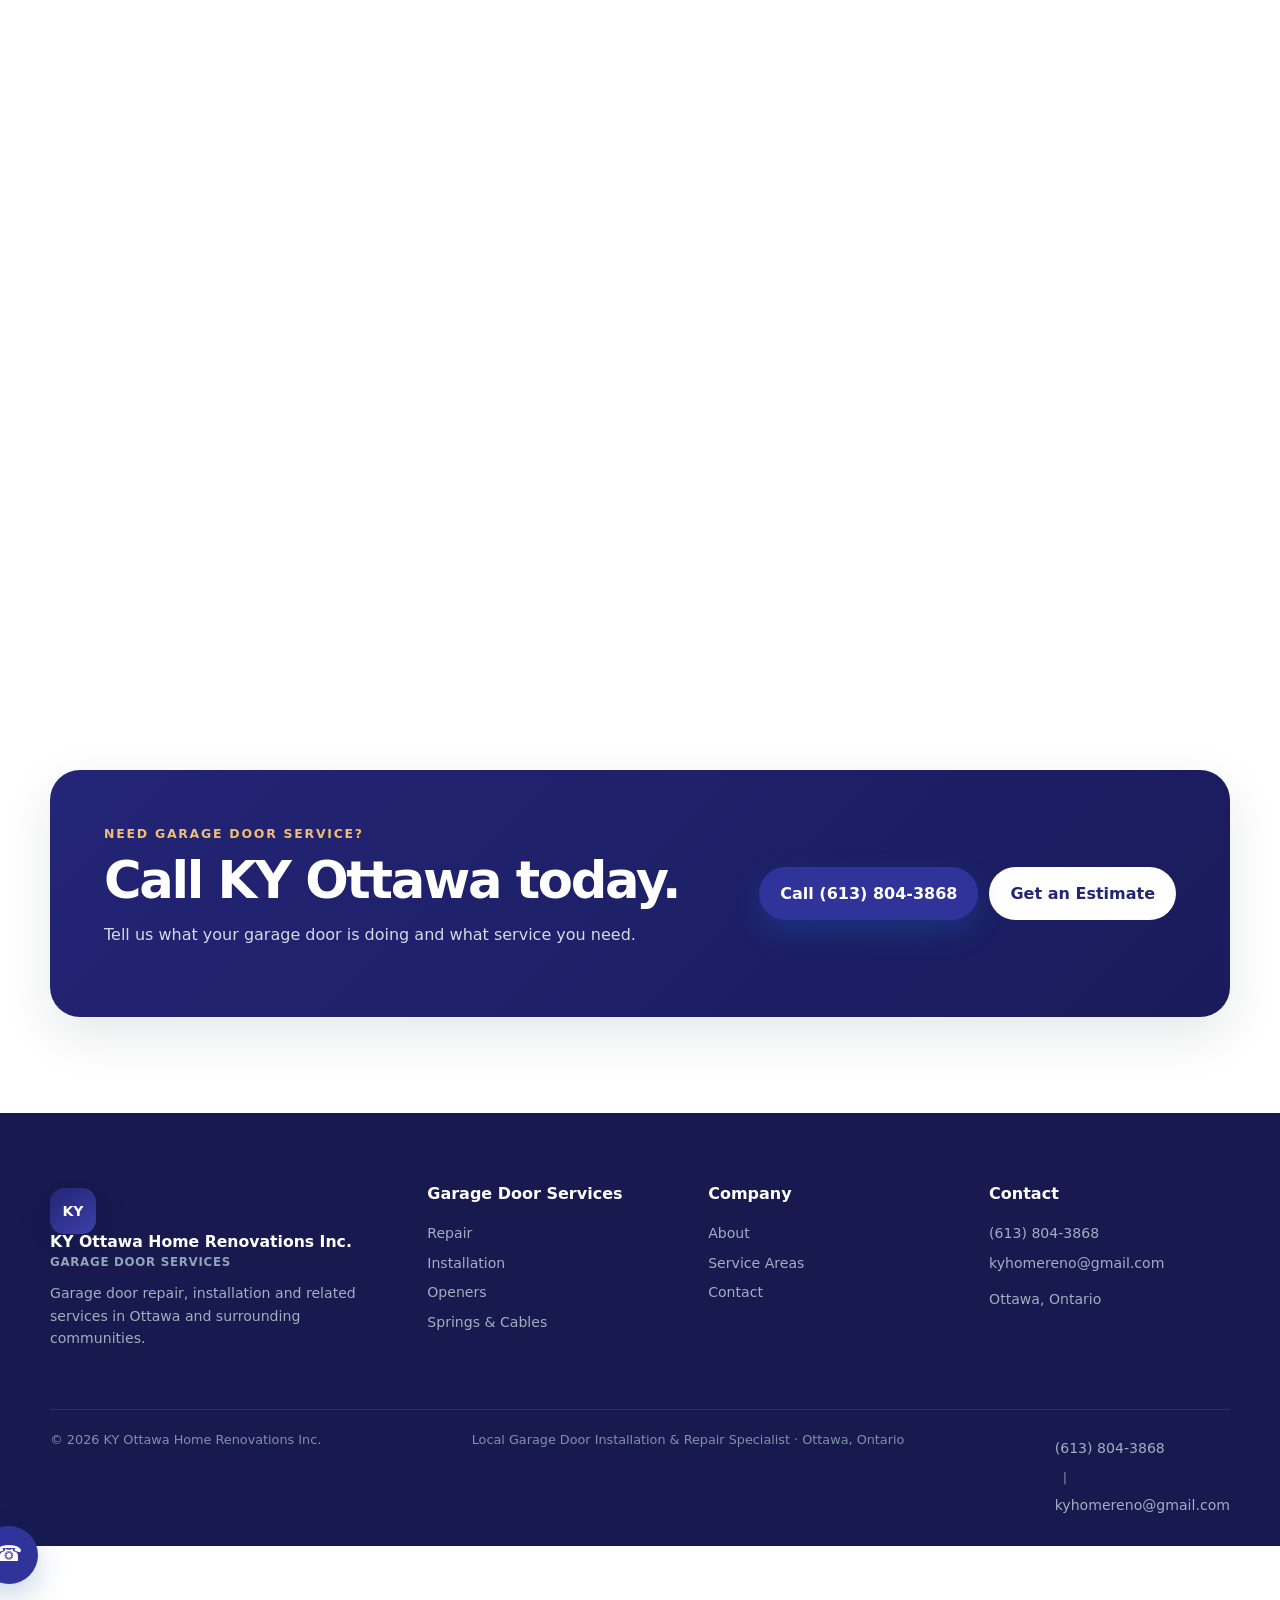
==== commit 7d67a25b: "Rename navigation to Garage Door Selection" ====
--- a/index.html
+++ b/index.html
@@ -1,6 +1,6 @@
 <!doctype html><html lang="en"><head><meta charset="utf-8"><meta name="viewport" content="width=device-width,initial-scale=1"><title>Garage Door Repair & Installation Ottawa | KY Ottawa Home Renovations Inc.</title><meta name="description" content="Garage door repair, installation, opener service, spring, cable and panel service in Ottawa. Call KY Ottawa Home Renovations Inc. at (613) 804-3868."><link rel="stylesheet" href="styles.css"></head><body>
 <div class="topbar"><div class="container"><div><strong>Garage Door Service in Ottawa</strong></div><div class="topbar-right">Call (613) 804-3868</div></div></div>
-<header class="site-header"><div class="container nav"><a class="brand" href="index.html"><div class="logo-mark">KY</div><div class="brand-copy">KY Ottawa Home Renovations Inc.<span>Garage Door Services</span></div></a><button class="menu-btn" aria-label="Menu">☰</button><nav class="nav-links"><a href="index.html">Home</a><a href="services.html">Garage Door Services</a><a href="services.html#door-options">Garage Door Options</a><a href="areas.html">Service Areas</a><a href="about.html">About</a><a href="contact.html">Contact</a><a class="btn btn-primary" href="tel:+16138043868">Call (613) 804-3868</a></nav></div></header>
+<header class="site-header"><div class="container nav"><a class="brand" href="index.html"><div class="logo-mark">KY</div><div class="brand-copy">KY Ottawa Home Renovations Inc.<span>Garage Door Services</span></div></a><button class="menu-btn" aria-label="Menu">☰</button><nav class="nav-links"><a href="index.html">Home</a><a href="services.html">Garage Door Services</a><a href="services.html#door-options">Garage Door Selection</a><a href="areas.html">Service Areas</a><a href="about.html">About</a><a href="contact.html">Contact</a><a class="btn btn-primary" href="tel:+16138043868">Call (613) 804-3868</a></nav></div></header>
 <main><section class="hero garage-hero"><div class="container hero-grid"><div class="reveal"><div class="eyebrow">Local Garage Door Installation &amp; Repair Specialist</div><h1>Garage door repair & installation in Ottawa.</h1><p>From broken springs and cables to opener problems and complete garage door replacement, KY Ottawa Home Renovations Inc. helps keep your garage door working safely and smoothly.</p><div class="hero-actions"><a class="btn btn-primary" href="contact.html">Get an Estimate →</a><a class="btn btn-outline" href="tel:+16138043868">☎ (613) 804-3868</a></div><div class="hero-trust"><span>Garage door repair</span><span>New door installation</span><span>Ottawa & surrounding areas</span></div></div><div class="hero-visual reveal"><div class="hero-photo garage-photo hero-gallery" id="heroGallery"><button class="gallery-arrow gallery-prev" type="button" aria-label="Previous project photo">‹</button><button class="gallery-arrow gallery-next" type="button" aria-label="Next project photo">›</button><div class="gallery-dots" aria-label="Project photo navigation"></div></div><div class="hero-card"><strong>Garage door not working?</strong><span>Call us to discuss the problem and arrange service.</span></div></div></div></section>
 <section class="trust-strip"><div class="container trust-grid"><div class="trust-item"><strong>REPAIR</strong><span>Springs, cables, tracks & more</span></div><div class="trust-item"><strong>INSTALLATION</strong><span>New and replacement garage doors</span></div><div class="trust-item"><strong>OPENERS</strong><span>Installation & troubleshooting</span></div><div class="trust-item"><strong>OTTAWA & AREA</strong><span>Local garage door service</span></div></div></section>
 <section class="section"><div class="container"><div class="section-head reveal"><div><div class="kicker">Garage Door Services</div><h2>Solutions for the whole garage door system.</h2></div><p>Whether the door is stuck, noisy, damaged or ready for replacement, we can help identify the issue and recommend the right next step.</p></div><div class="card-grid">
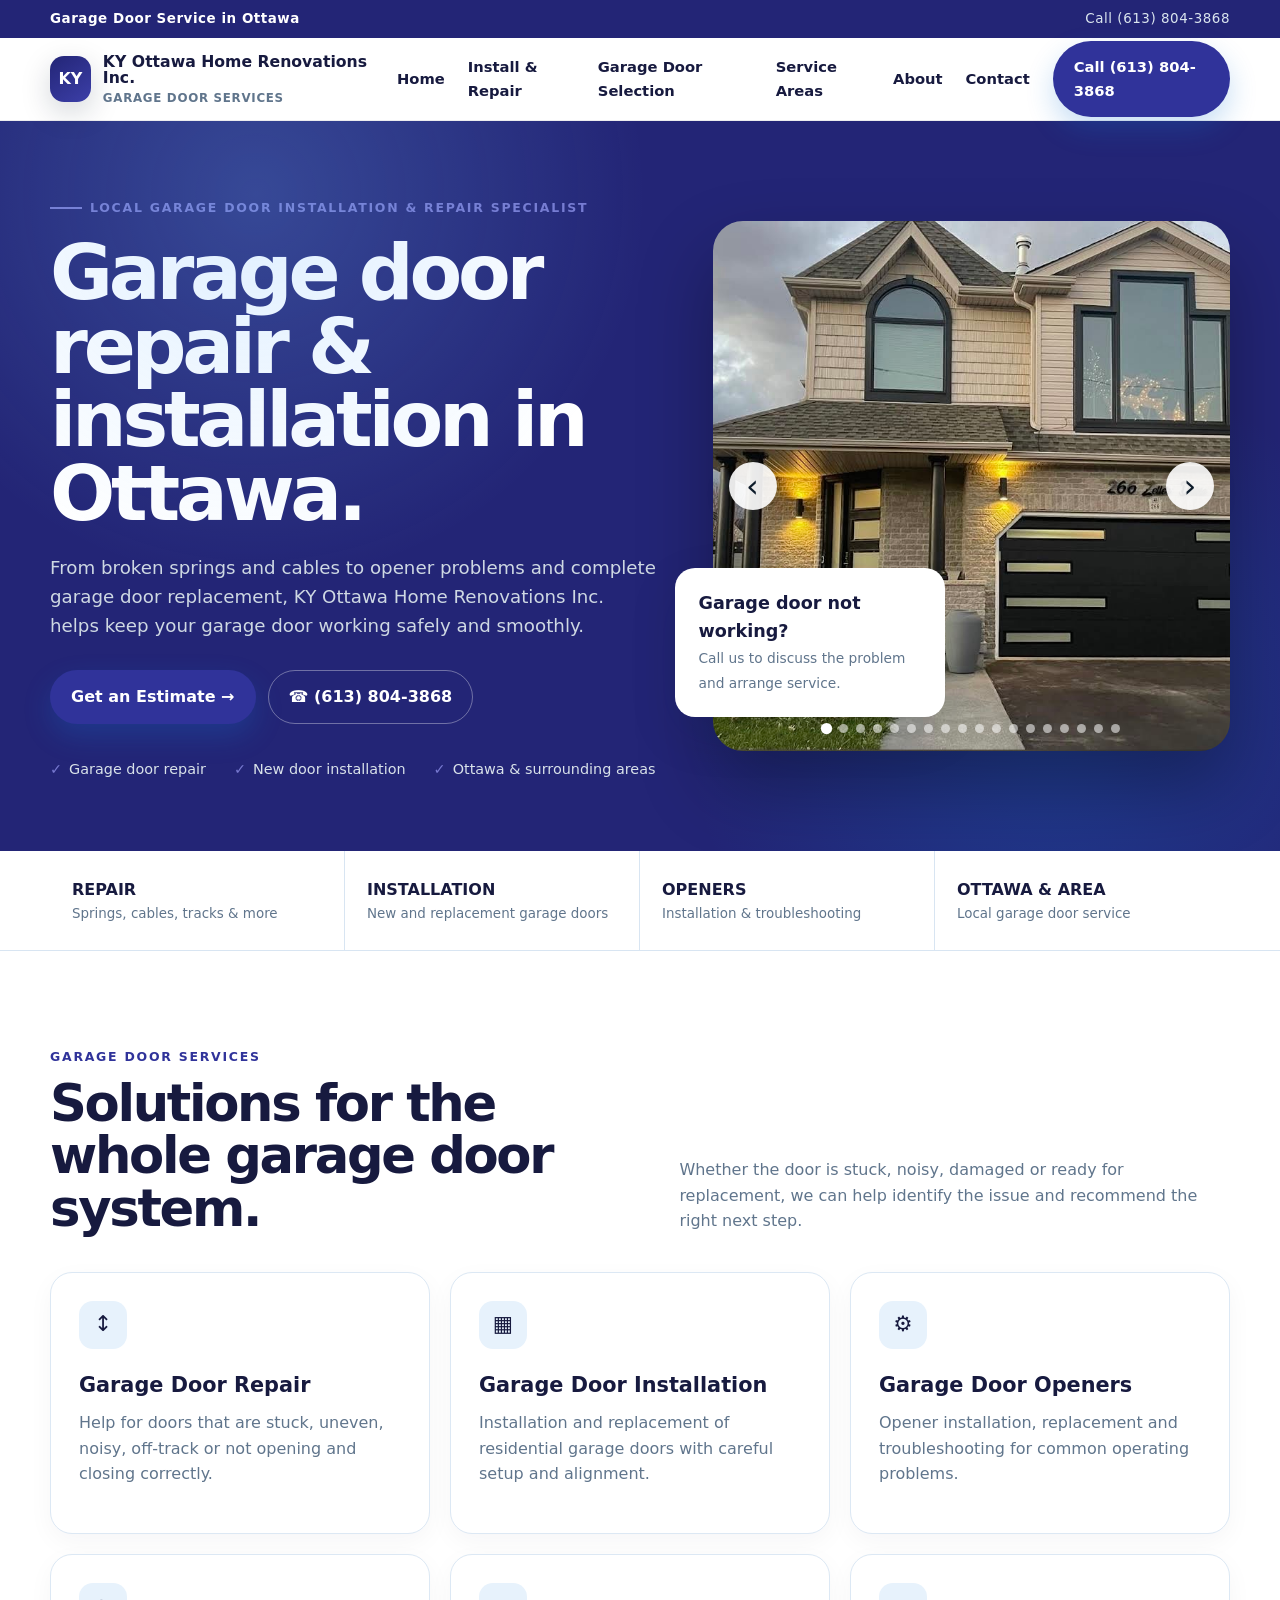
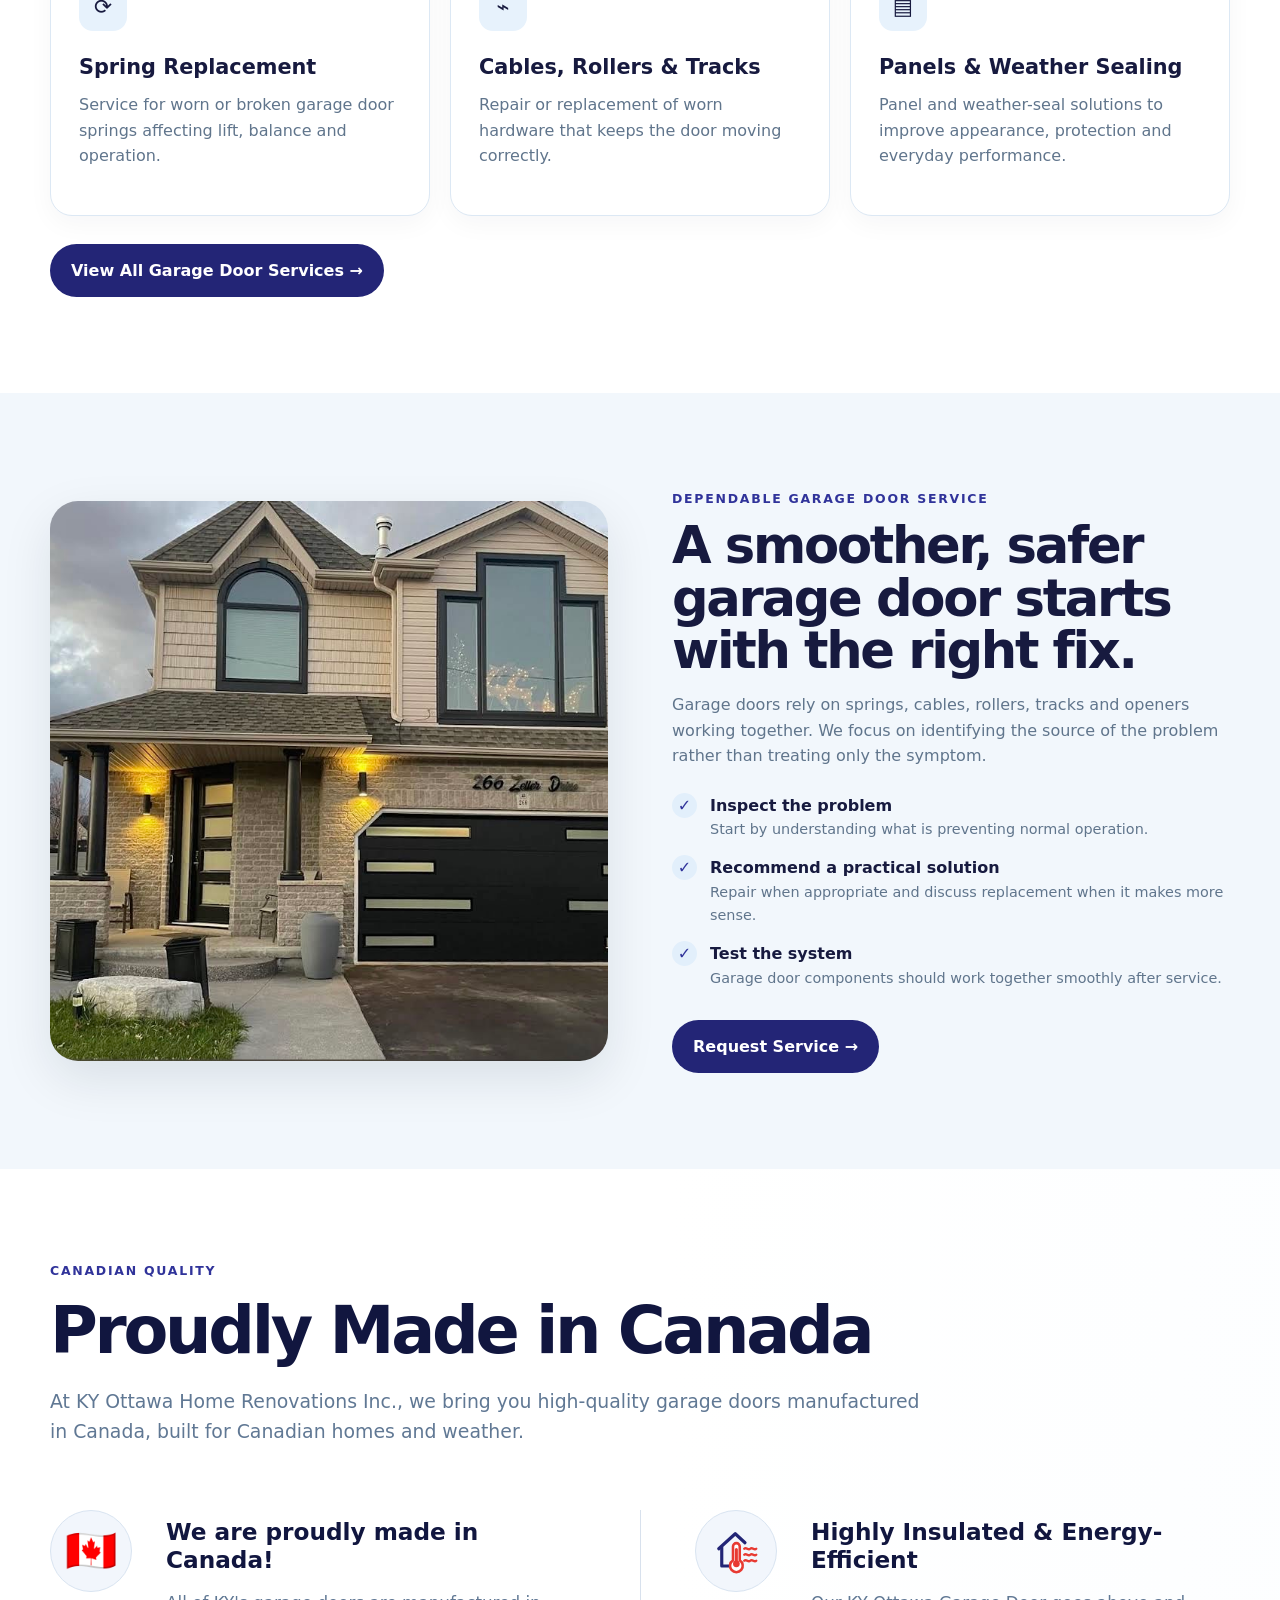
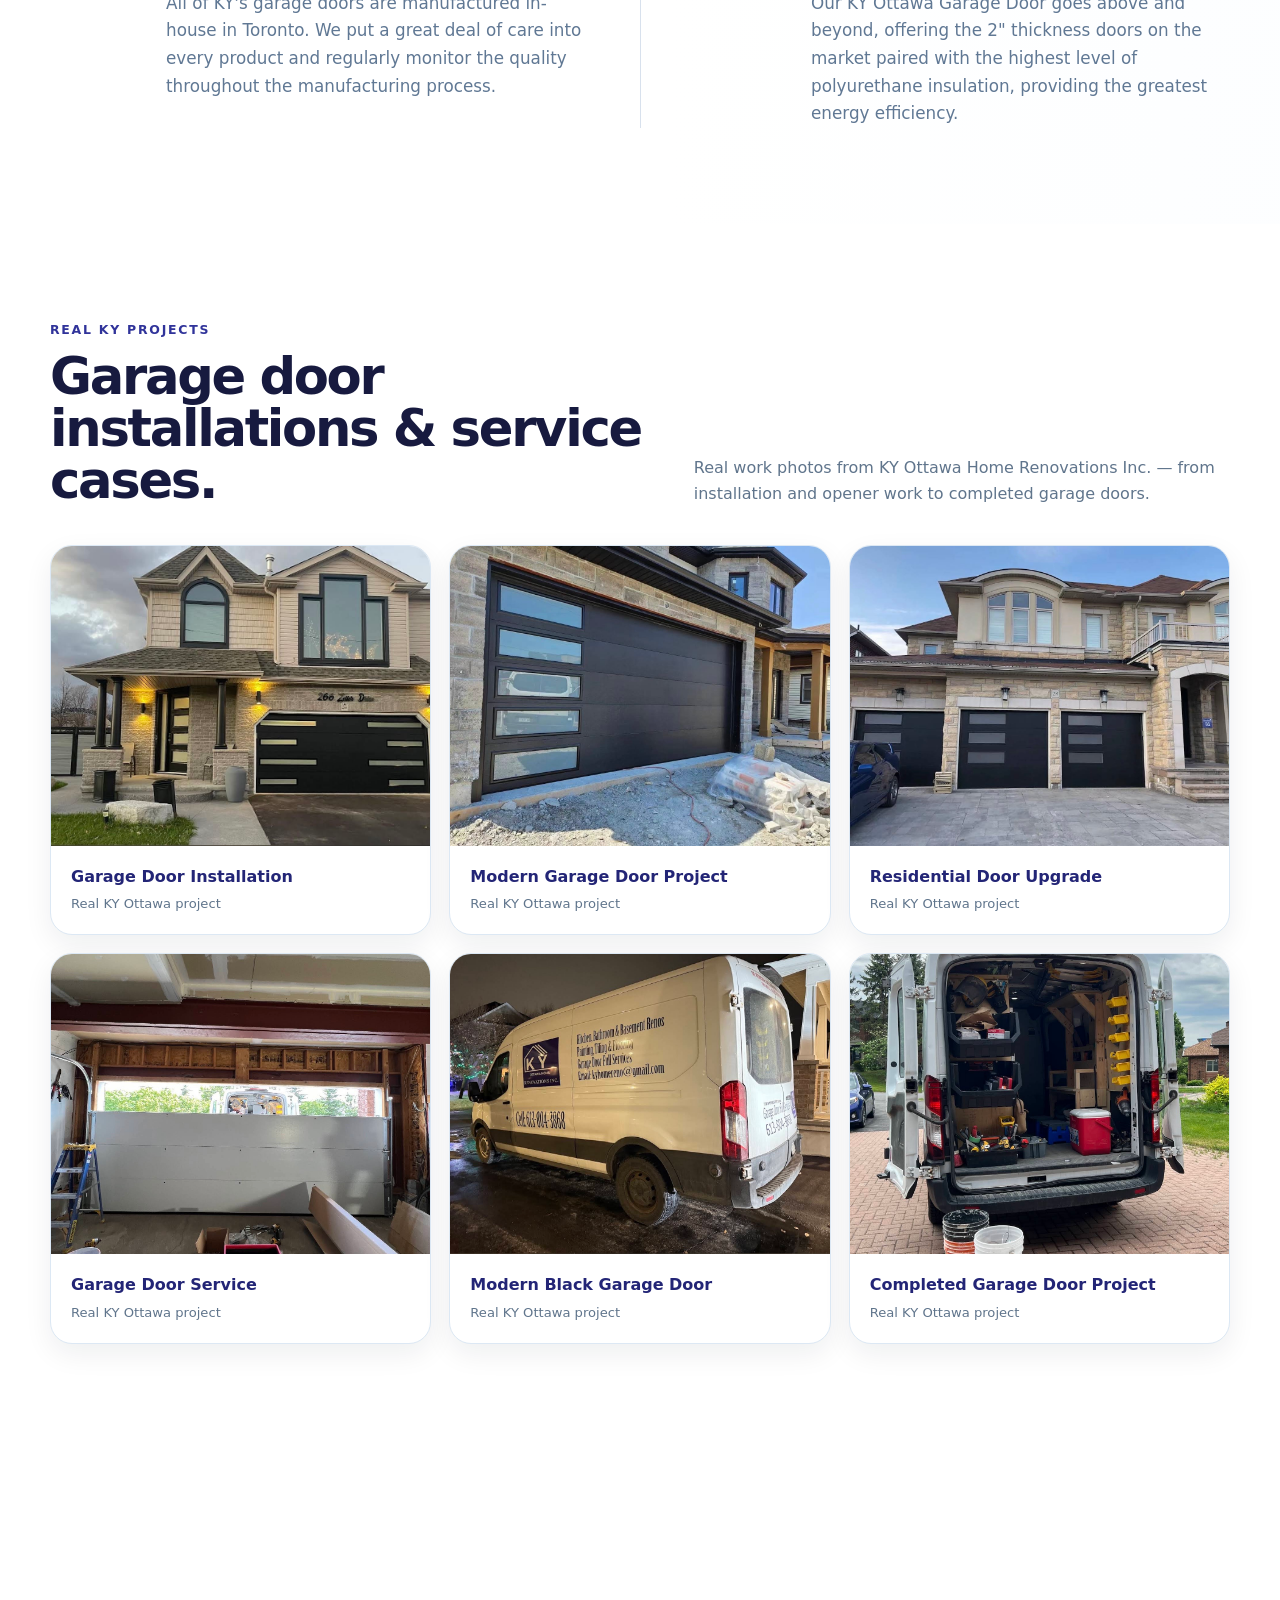
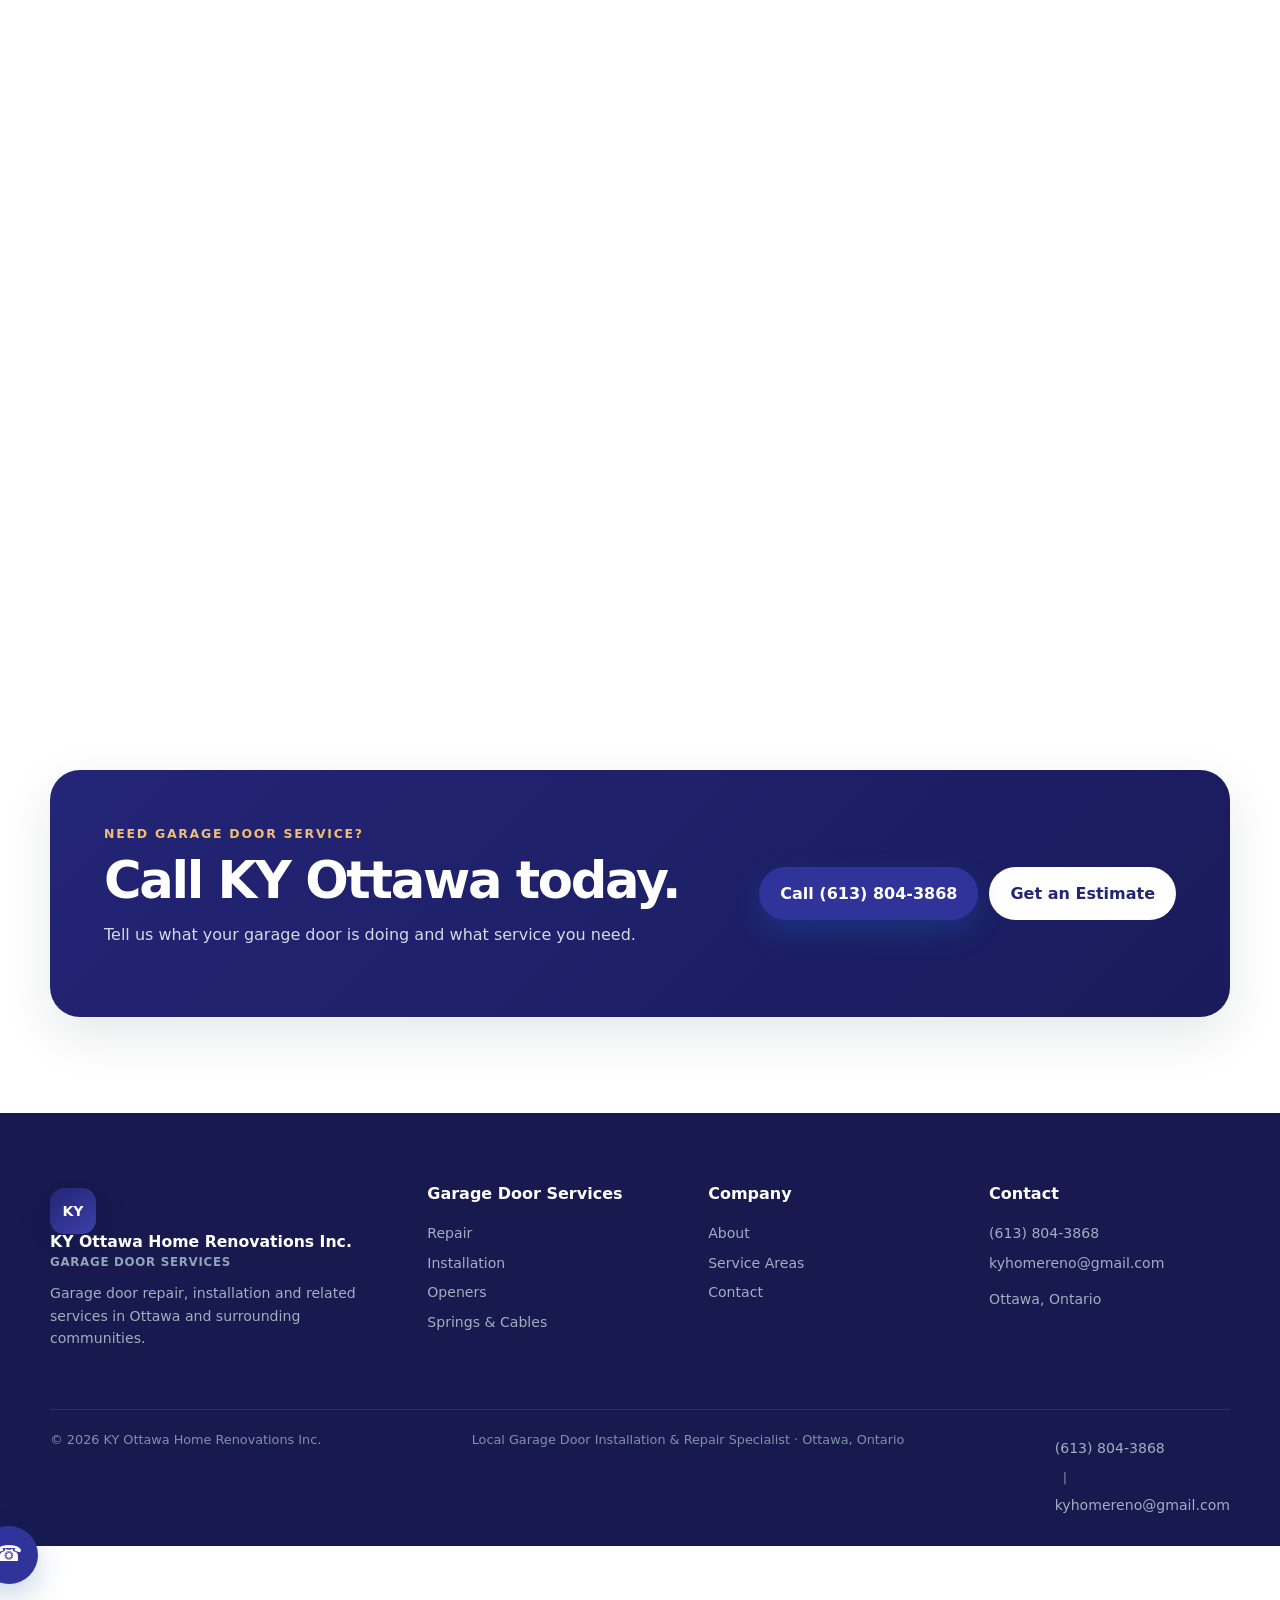
==== commit 8ff6f7d6: "Rename navigation to Install & Repair" ====
--- a/index.html
+++ b/index.html
@@ -1,6 +1,6 @@
 <!doctype html><html lang="en"><head><meta charset="utf-8"><meta name="viewport" content="width=device-width,initial-scale=1"><title>Garage Door Repair & Installation Ottawa | KY Ottawa Home Renovations Inc.</title><meta name="description" content="Garage door repair, installation, opener service, spring, cable and panel service in Ottawa. Call KY Ottawa Home Renovations Inc. at (613) 804-3868."><link rel="stylesheet" href="styles.css"></head><body>
 <div class="topbar"><div class="container"><div><strong>Garage Door Service in Ottawa</strong></div><div class="topbar-right">Call (613) 804-3868</div></div></div>
-<header class="site-header"><div class="container nav"><a class="brand" href="index.html"><div class="logo-mark">KY</div><div class="brand-copy">KY Ottawa Home Renovations Inc.<span>Garage Door Services</span></div></a><button class="menu-btn" aria-label="Menu">☰</button><nav class="nav-links"><a href="index.html">Home</a><a href="services.html">Garage Door Services</a><a href="services.html#door-options">Garage Door Selection</a><a href="areas.html">Service Areas</a><a href="about.html">About</a><a href="contact.html">Contact</a><a class="btn btn-primary" href="tel:+16138043868">Call (613) 804-3868</a></nav></div></header>
+<header class="site-header"><div class="container nav"><a class="brand" href="index.html"><div class="logo-mark">KY</div><div class="brand-copy">KY Ottawa Home Renovations Inc.<span>Garage Door Services</span></div></a><button class="menu-btn" aria-label="Menu">☰</button><nav class="nav-links"><a href="index.html">Home</a><a href="services.html">Install &amp; Repair</a><a href="services.html#door-options">Garage Door Selection</a><a href="areas.html">Service Areas</a><a href="about.html">About</a><a href="contact.html">Contact</a><a class="btn btn-primary" href="tel:+16138043868">Call (613) 804-3868</a></nav></div></header>
 <main><section class="hero garage-hero"><div class="container hero-grid"><div class="reveal"><div class="eyebrow">Local Garage Door Installation &amp; Repair Specialist</div><h1>Garage door repair & installation in Ottawa.</h1><p>From broken springs and cables to opener problems and complete garage door replacement, KY Ottawa Home Renovations Inc. helps keep your garage door working safely and smoothly.</p><div class="hero-actions"><a class="btn btn-primary" href="contact.html">Get an Estimate →</a><a class="btn btn-outline" href="tel:+16138043868">☎ (613) 804-3868</a></div><div class="hero-trust"><span>Garage door repair</span><span>New door installation</span><span>Ottawa & surrounding areas</span></div></div><div class="hero-visual reveal"><div class="hero-photo garage-photo hero-gallery" id="heroGallery"><button class="gallery-arrow gallery-prev" type="button" aria-label="Previous project photo">‹</button><button class="gallery-arrow gallery-next" type="button" aria-label="Next project photo">›</button><div class="gallery-dots" aria-label="Project photo navigation"></div></div><div class="hero-card"><strong>Garage door not working?</strong><span>Call us to discuss the problem and arrange service.</span></div></div></div></section>
 <section class="trust-strip"><div class="container trust-grid"><div class="trust-item"><strong>REPAIR</strong><span>Springs, cables, tracks & more</span></div><div class="trust-item"><strong>INSTALLATION</strong><span>New and replacement garage doors</span></div><div class="trust-item"><strong>OPENERS</strong><span>Installation & troubleshooting</span></div><div class="trust-item"><strong>OTTAWA & AREA</strong><span>Local garage door service</span></div></div></section>
 <section class="section"><div class="container"><div class="section-head reveal"><div><div class="kicker">Garage Door Services</div><h2>Solutions for the whole garage door system.</h2></div><p>Whether the door is stuck, noisy, damaged or ready for replacement, we can help identify the issue and recommend the right next step.</p></div><div class="card-grid">
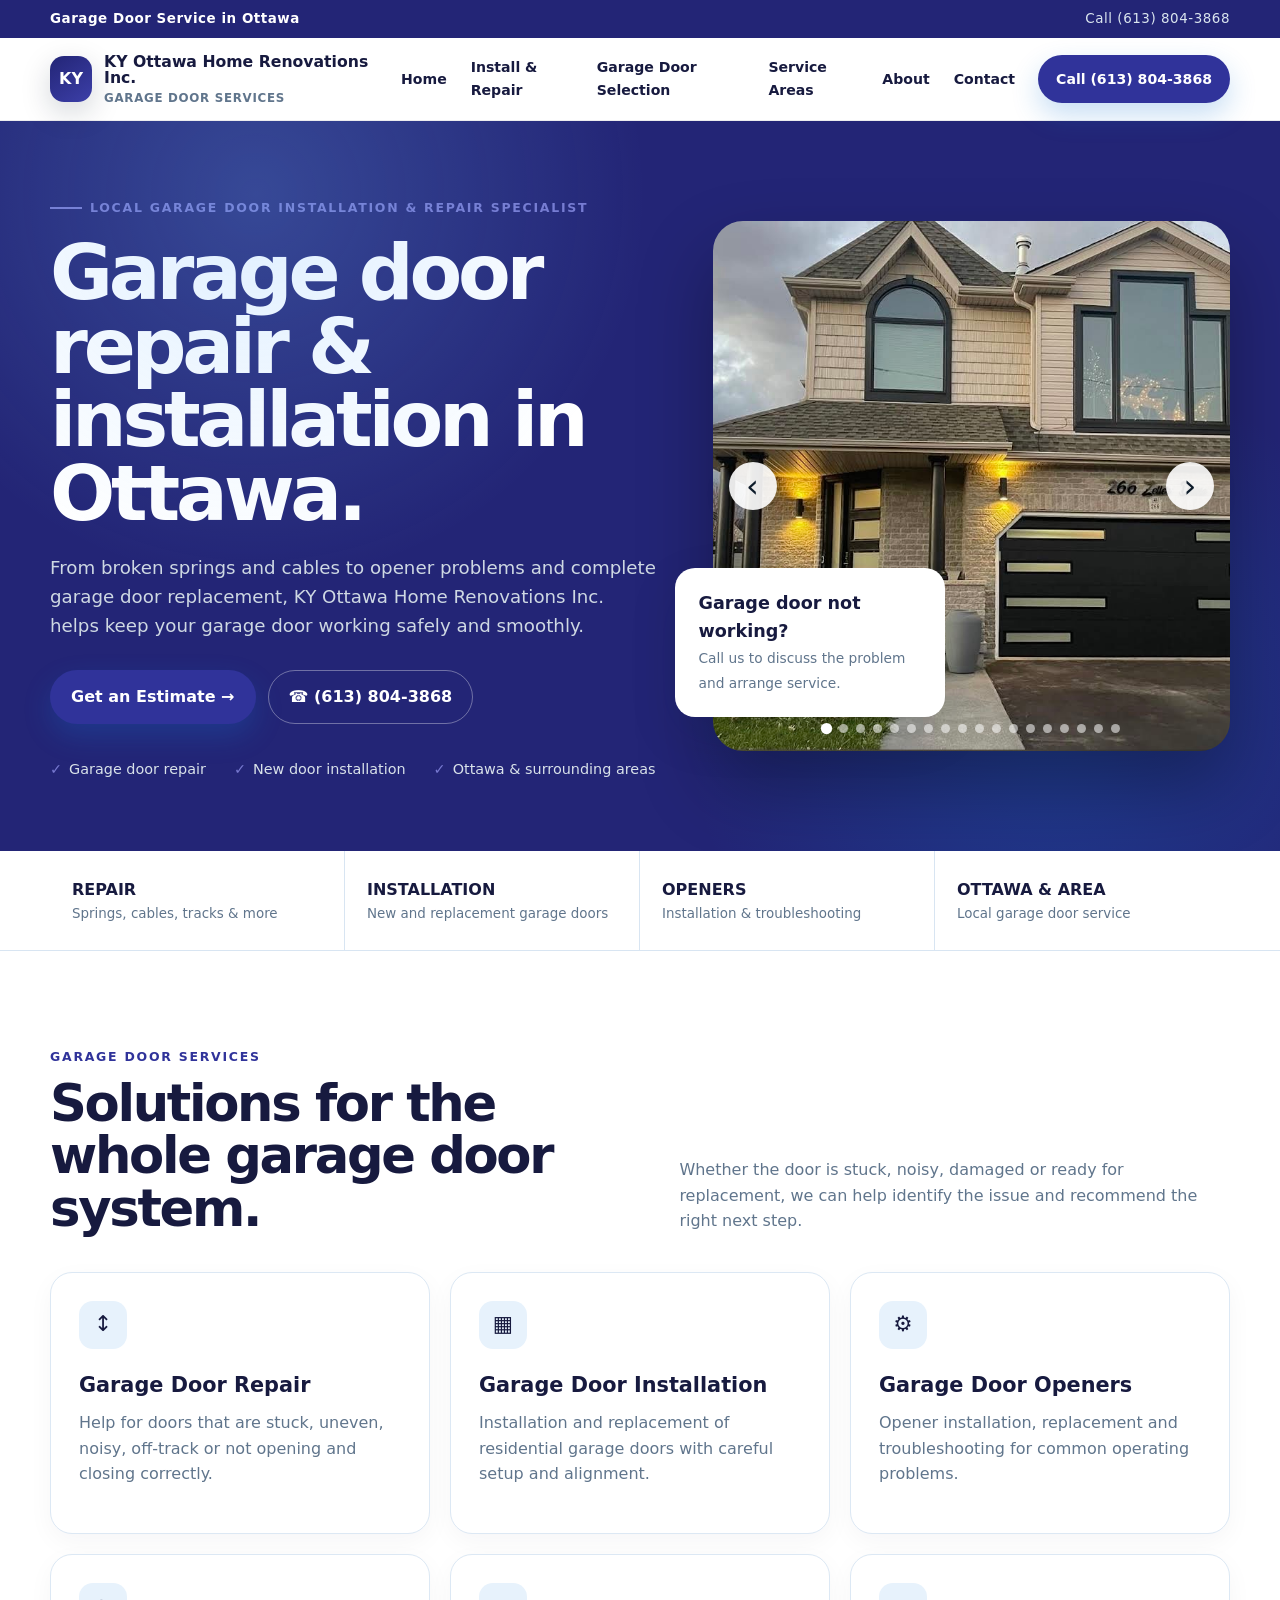
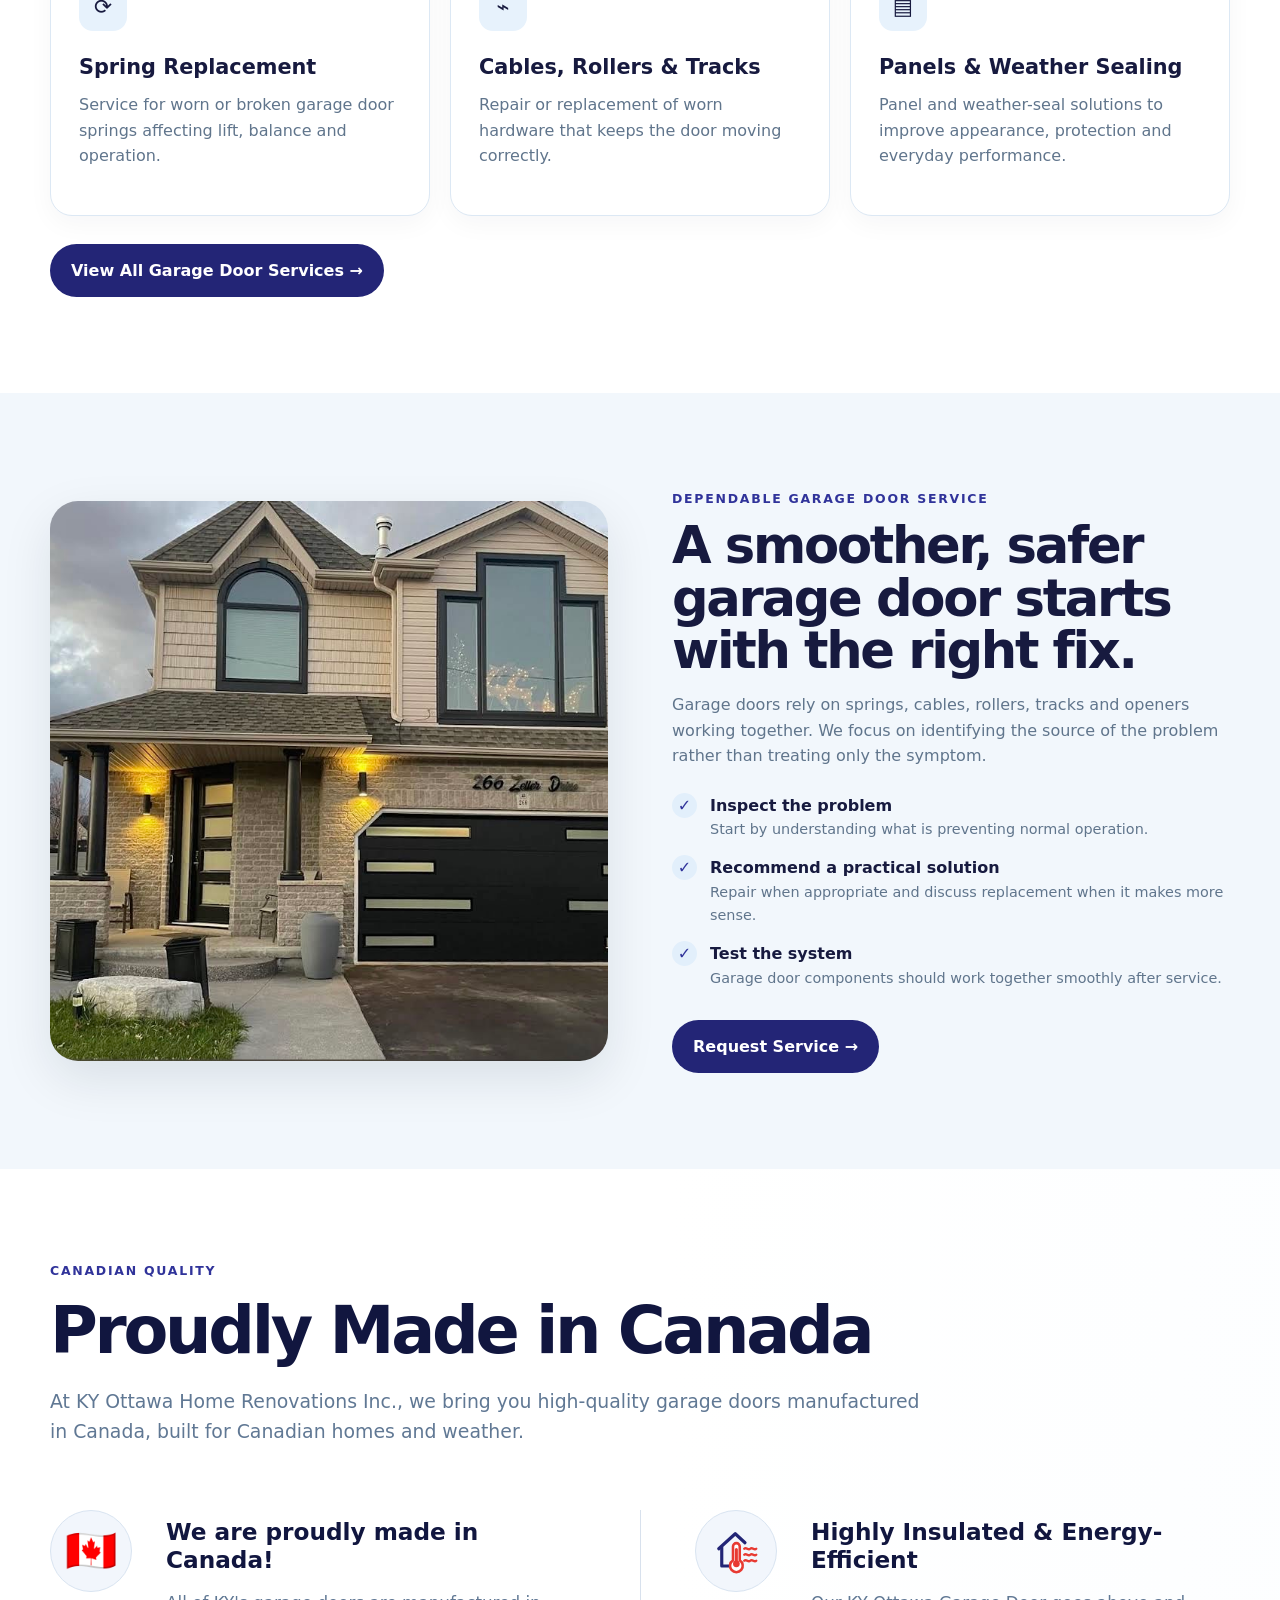
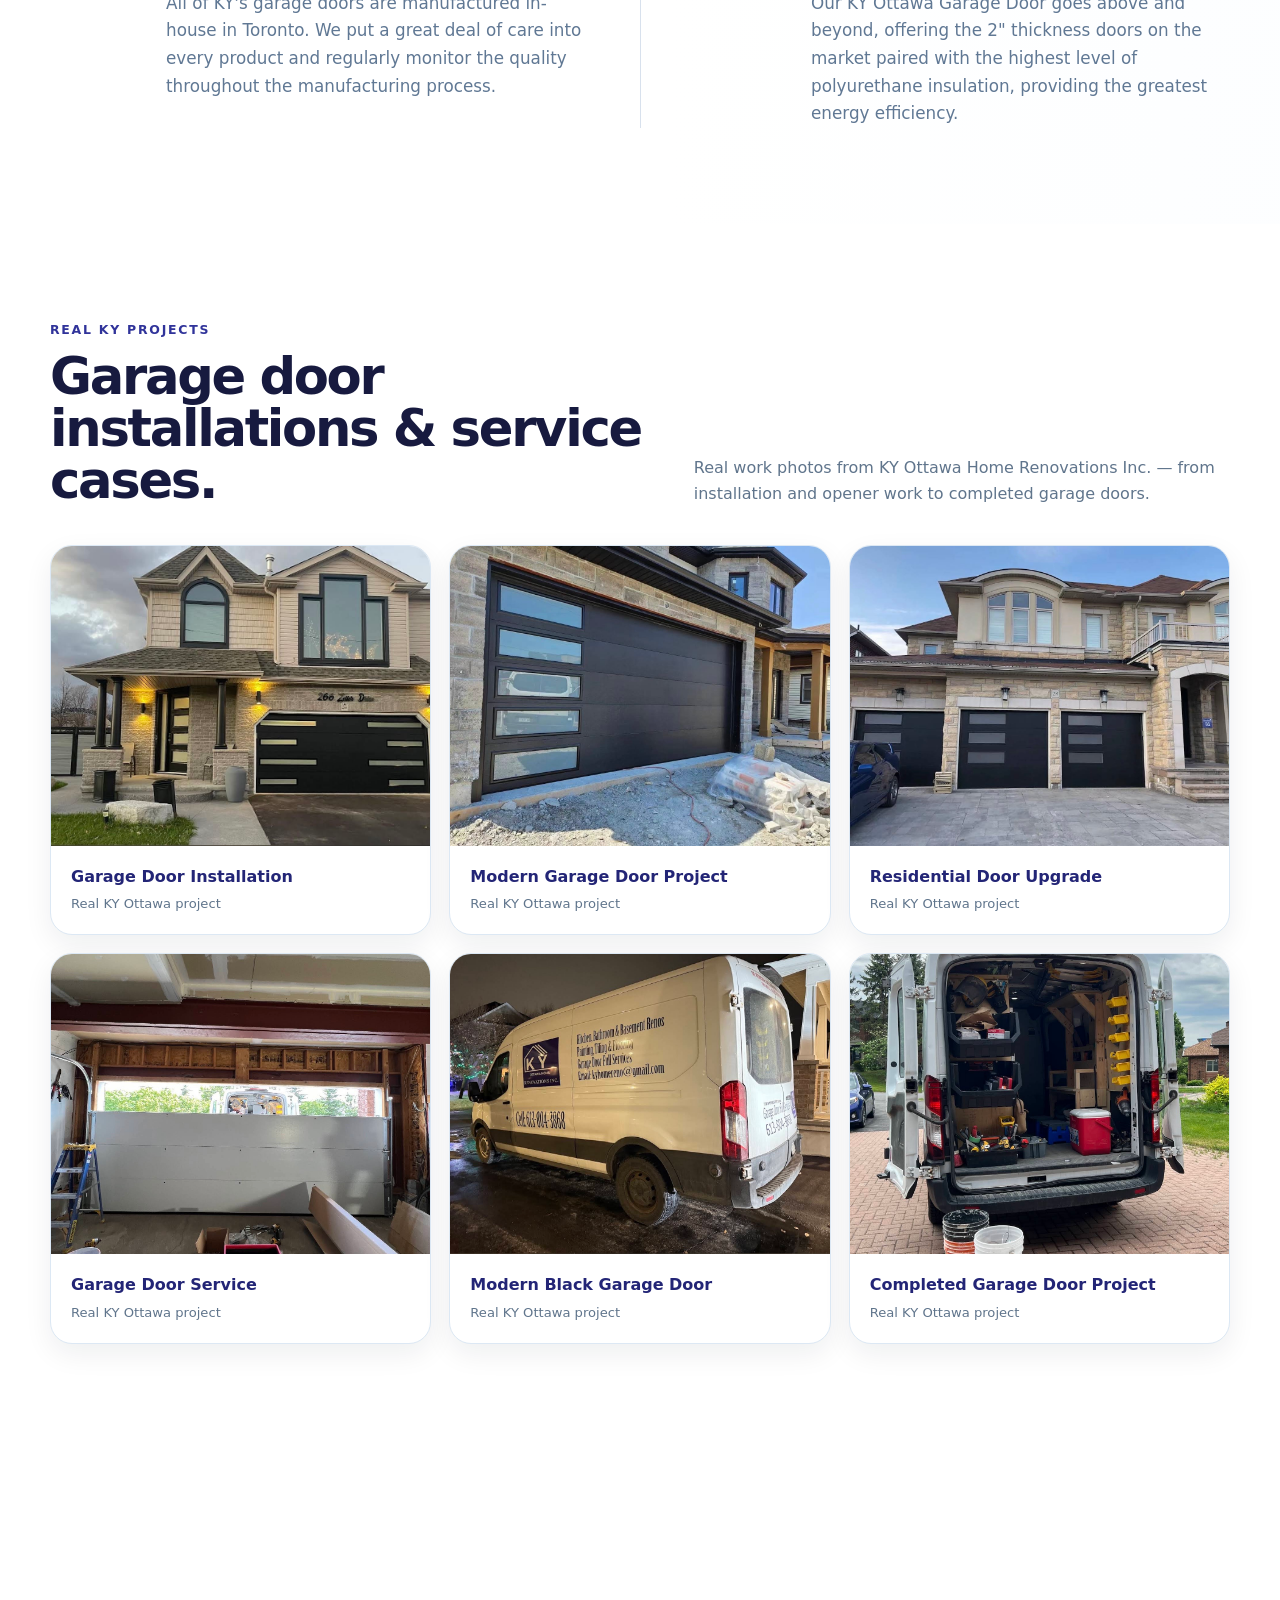
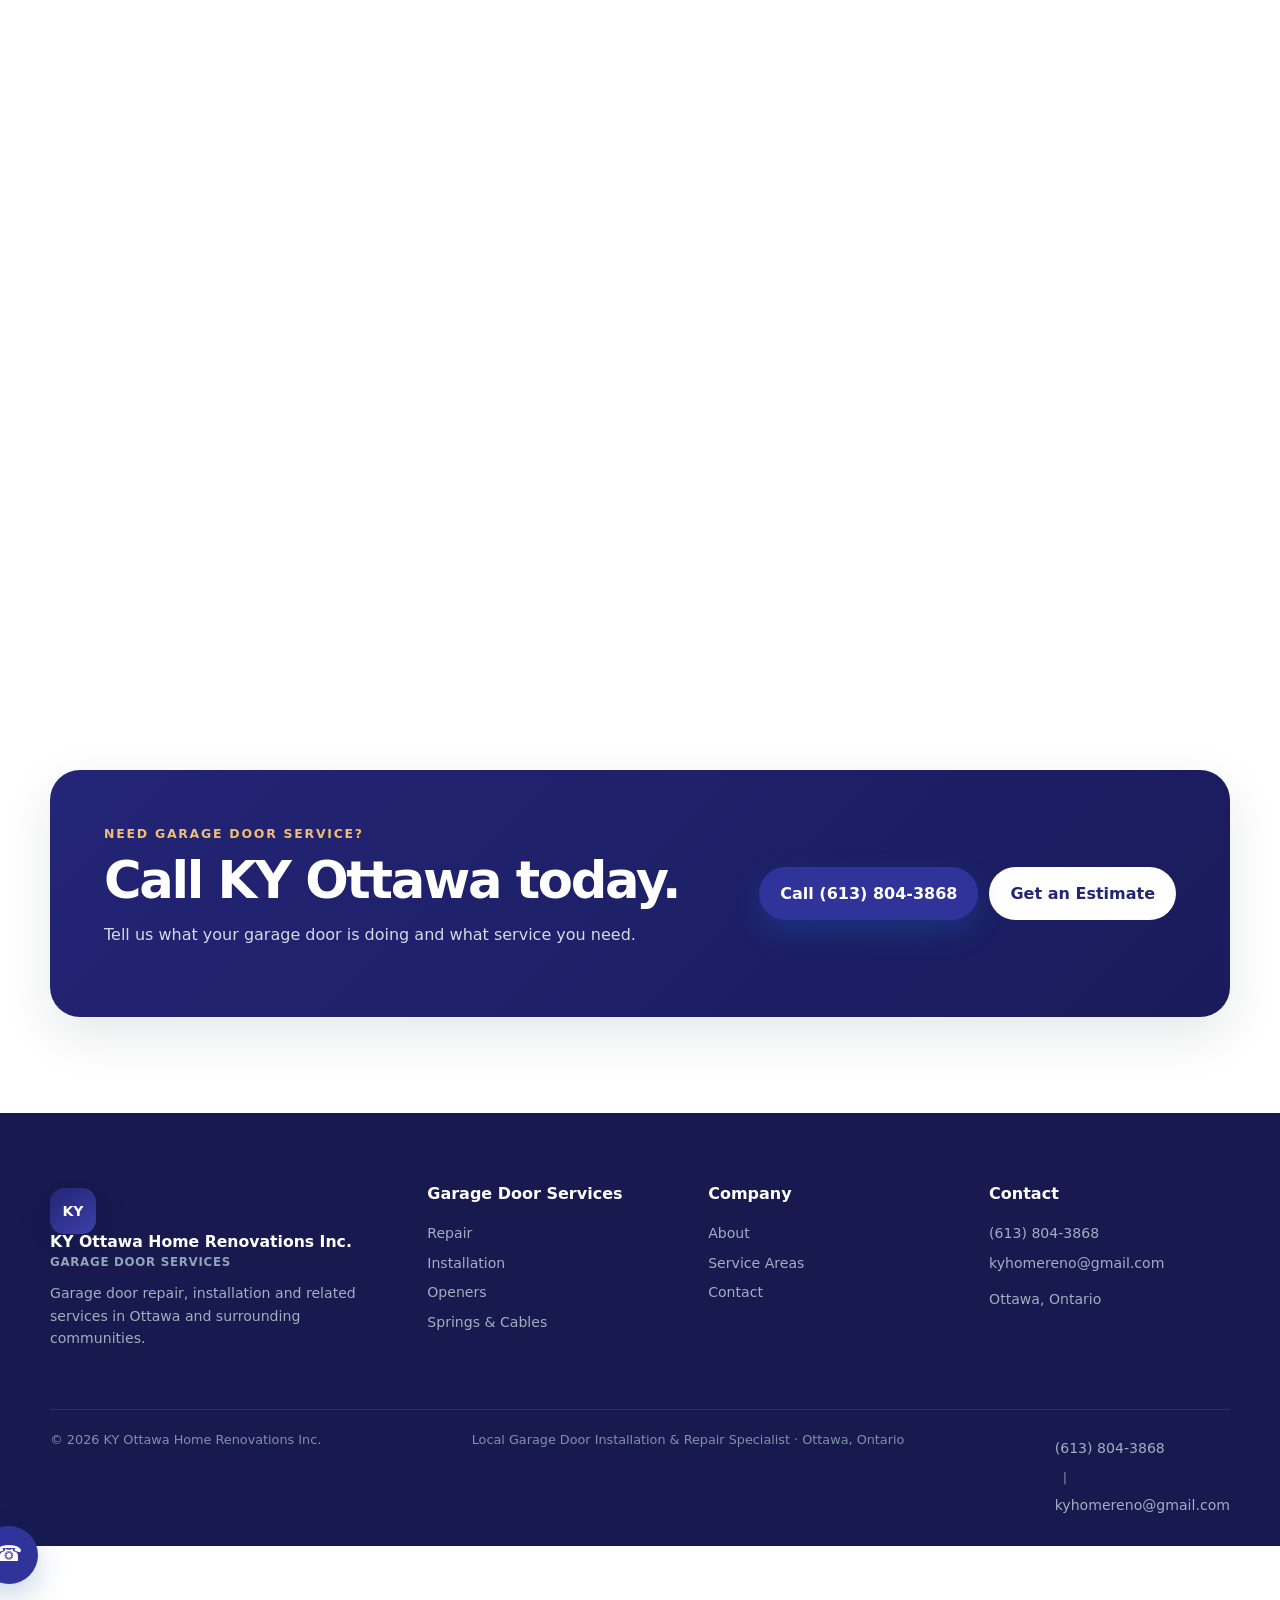
==== commit 0e6895be: "Link navigation to garage door selection gallery" ====
--- a/index.html
+++ b/index.html
@@ -1,6 +1,6 @@
 <!doctype html><html lang="en"><head><meta charset="utf-8"><meta name="viewport" content="width=device-width,initial-scale=1"><title>Garage Door Repair & Installation Ottawa | KY Ottawa Home Renovations Inc.</title><meta name="description" content="Garage door repair, installation, opener service, spring, cable and panel service in Ottawa. Call KY Ottawa Home Renovations Inc. at (613) 804-3868."><link rel="stylesheet" href="styles.css"></head><body>
 <div class="topbar"><div class="container"><div><strong>Garage Door Service in Ottawa</strong></div><div class="topbar-right">Call (613) 804-3868</div></div></div>
-<header class="site-header"><div class="container nav"><a class="brand" href="index.html"><div class="logo-mark">KY</div><div class="brand-copy">KY Ottawa Home Renovations Inc.<span>Garage Door Services</span></div></a><button class="menu-btn" aria-label="Menu">☰</button><nav class="nav-links"><a href="index.html">Home</a><a href="services.html">Install &amp; Repair</a><a href="services.html#door-options">Garage Door Selection</a><a href="areas.html">Service Areas</a><a href="about.html">About</a><a href="contact.html">Contact</a><a class="btn btn-primary" href="tel:+16138043868">Call (613) 804-3868</a></nav></div></header>
+<header class="site-header"><div class="container nav"><a class="brand" href="index.html"><div class="logo-mark">KY</div><div class="brand-copy">KY Ottawa Home Renovations Inc.<span>Garage Door Services</span></div></a><button class="menu-btn" aria-label="Menu">☰</button><nav class="nav-links"><a href="index.html">Home</a><a href="services.html">Install &amp; Repair</a><a href="selection.html">Garage Door Selection</a><a href="areas.html">Service Areas</a><a href="about.html">About</a><a href="contact.html">Contact</a><a class="btn btn-primary" href="tel:+16138043868">Call (613) 804-3868</a></nav></div></header>
 <main><section class="hero garage-hero"><div class="container hero-grid"><div class="reveal"><div class="eyebrow">Local Garage Door Installation &amp; Repair Specialist</div><h1>Garage door repair & installation in Ottawa.</h1><p>From broken springs and cables to opener problems and complete garage door replacement, KY Ottawa Home Renovations Inc. helps keep your garage door working safely and smoothly.</p><div class="hero-actions"><a class="btn btn-primary" href="contact.html">Get an Estimate →</a><a class="btn btn-outline" href="tel:+16138043868">☎ (613) 804-3868</a></div><div class="hero-trust"><span>Garage door repair</span><span>New door installation</span><span>Ottawa & surrounding areas</span></div></div><div class="hero-visual reveal"><div class="hero-photo garage-photo hero-gallery" id="heroGallery"><button class="gallery-arrow gallery-prev" type="button" aria-label="Previous project photo">‹</button><button class="gallery-arrow gallery-next" type="button" aria-label="Next project photo">›</button><div class="gallery-dots" aria-label="Project photo navigation"></div></div><div class="hero-card"><strong>Garage door not working?</strong><span>Call us to discuss the problem and arrange service.</span></div></div></div></section>
 <section class="trust-strip"><div class="container trust-grid"><div class="trust-item"><strong>REPAIR</strong><span>Springs, cables, tracks & more</span></div><div class="trust-item"><strong>INSTALLATION</strong><span>New and replacement garage doors</span></div><div class="trust-item"><strong>OPENERS</strong><span>Installation & troubleshooting</span></div><div class="trust-item"><strong>OTTAWA & AREA</strong><span>Local garage door service</span></div></div></section>
 <section class="section"><div class="container"><div class="section-head reveal"><div><div class="kicker">Garage Door Services</div><h2>Solutions for the whole garage door system.</h2></div><p>Whether the door is stuck, noisy, damaged or ready for replacement, we can help identify the issue and recommend the right next step.</p></div><div class="card-grid">
--- a/styles.css
+++ b/styles.css
@@ -154,3 +154,12 @@
 .sw-white{background:#f7f5ed}.sw-almond{background:#eee4c8}.sw-sandstone{background:#d8d0bb}.sw-charcoal{background:#756c6d}.sw-brown{background:#806354}.sw-darkbrown{background:#4b4039}.sw-black{background:#36383e}.sw-woodgrain{background:#a18a72}.sw-walnutplank{background:#955a3e}.sw-walnut{background:#60483a}.sw-blackmatt{background:#454542}.wood{border-radius:4px;background-size:100% 100%}
 .option-note{margin-top:24px}
 @media(max-width:900px){.colour-grid{grid-template-columns:repeat(3,1fr)}}@media(max-width:600px){.colour-grid{grid-template-columns:repeat(2,1fr);gap:14px}.colour-card{padding:14px}}
+
+/* Tighter desktop navigation spacing */
+@media(min-width:981px){
+  .nav{gap:16px}
+  .brand{min-width:0;flex:0 1 330px}
+  .nav-links{flex:1;justify-content:flex-end;gap:14px;font-size:.88rem}
+  .nav-links>a:not(.btn){padding:8px 5px}
+  .nav-links .btn{margin-left:4px;padding:12px 17px;white-space:nowrap}
+}
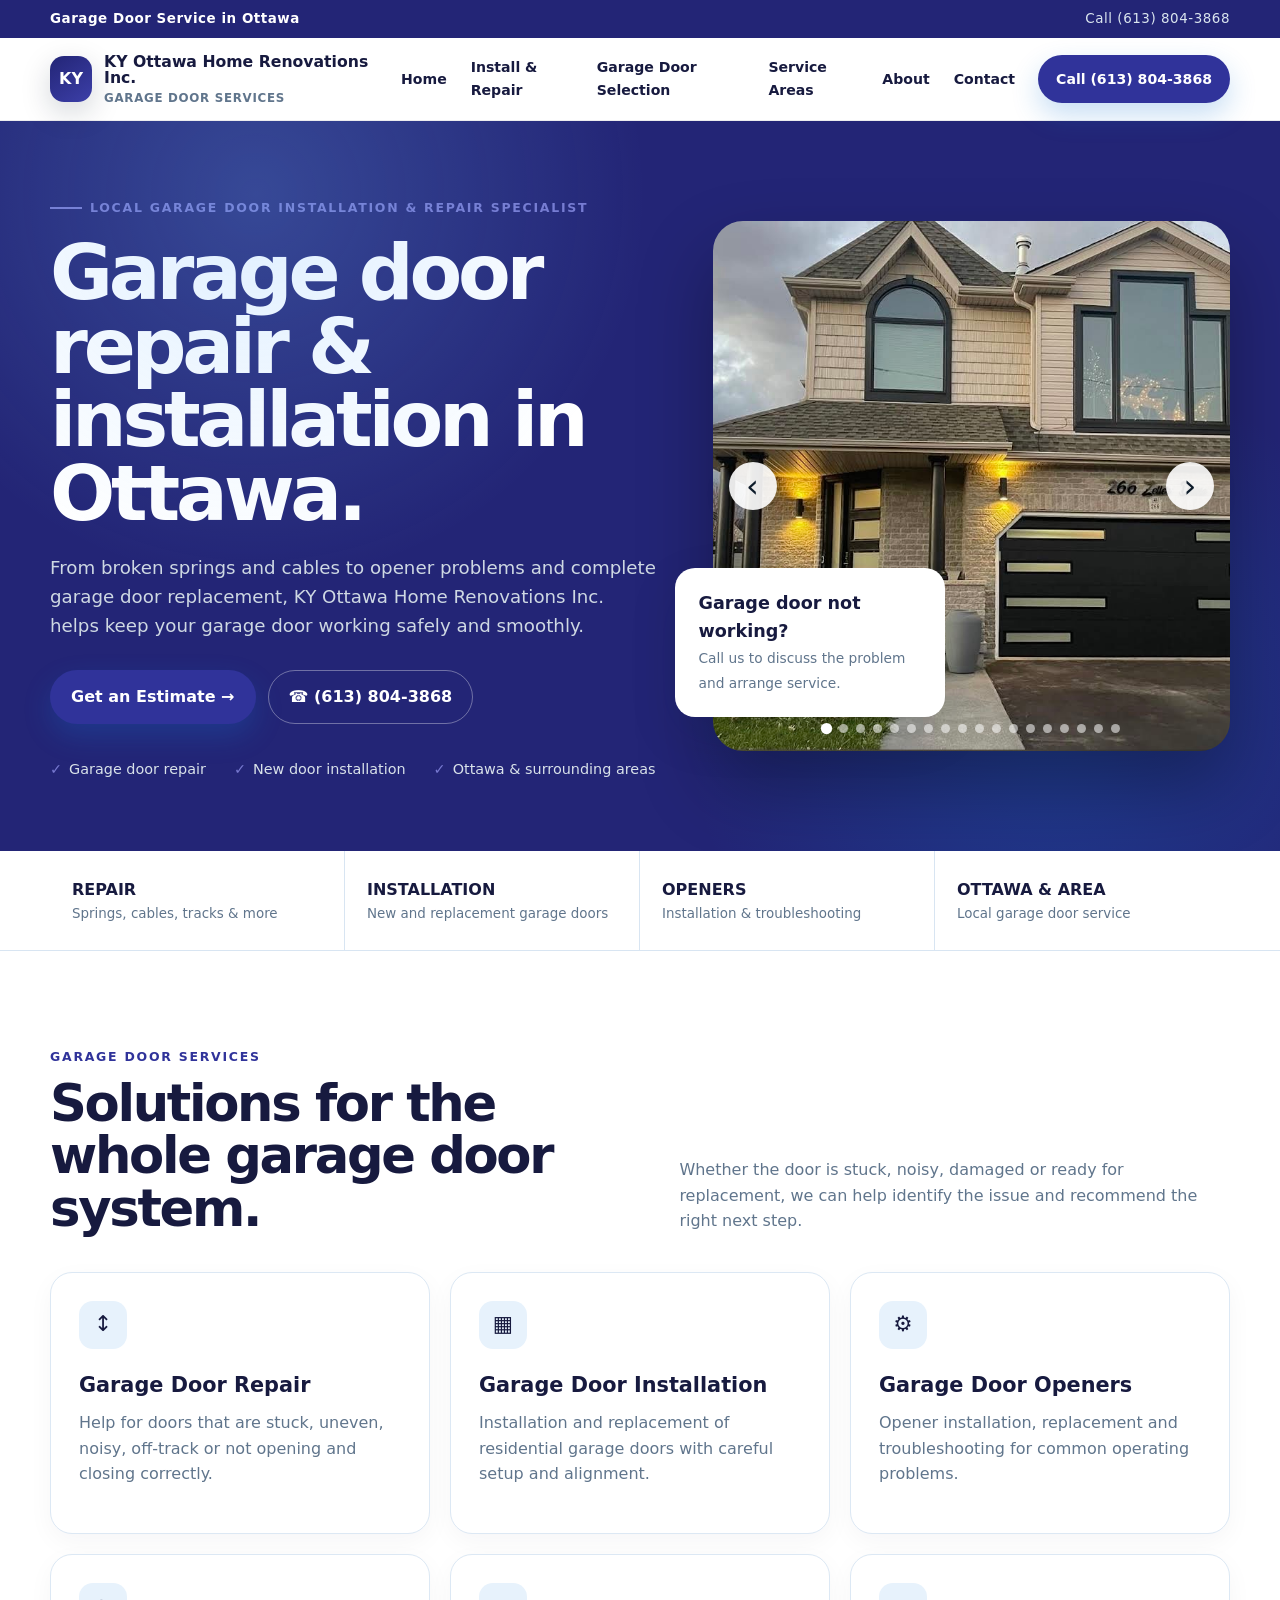
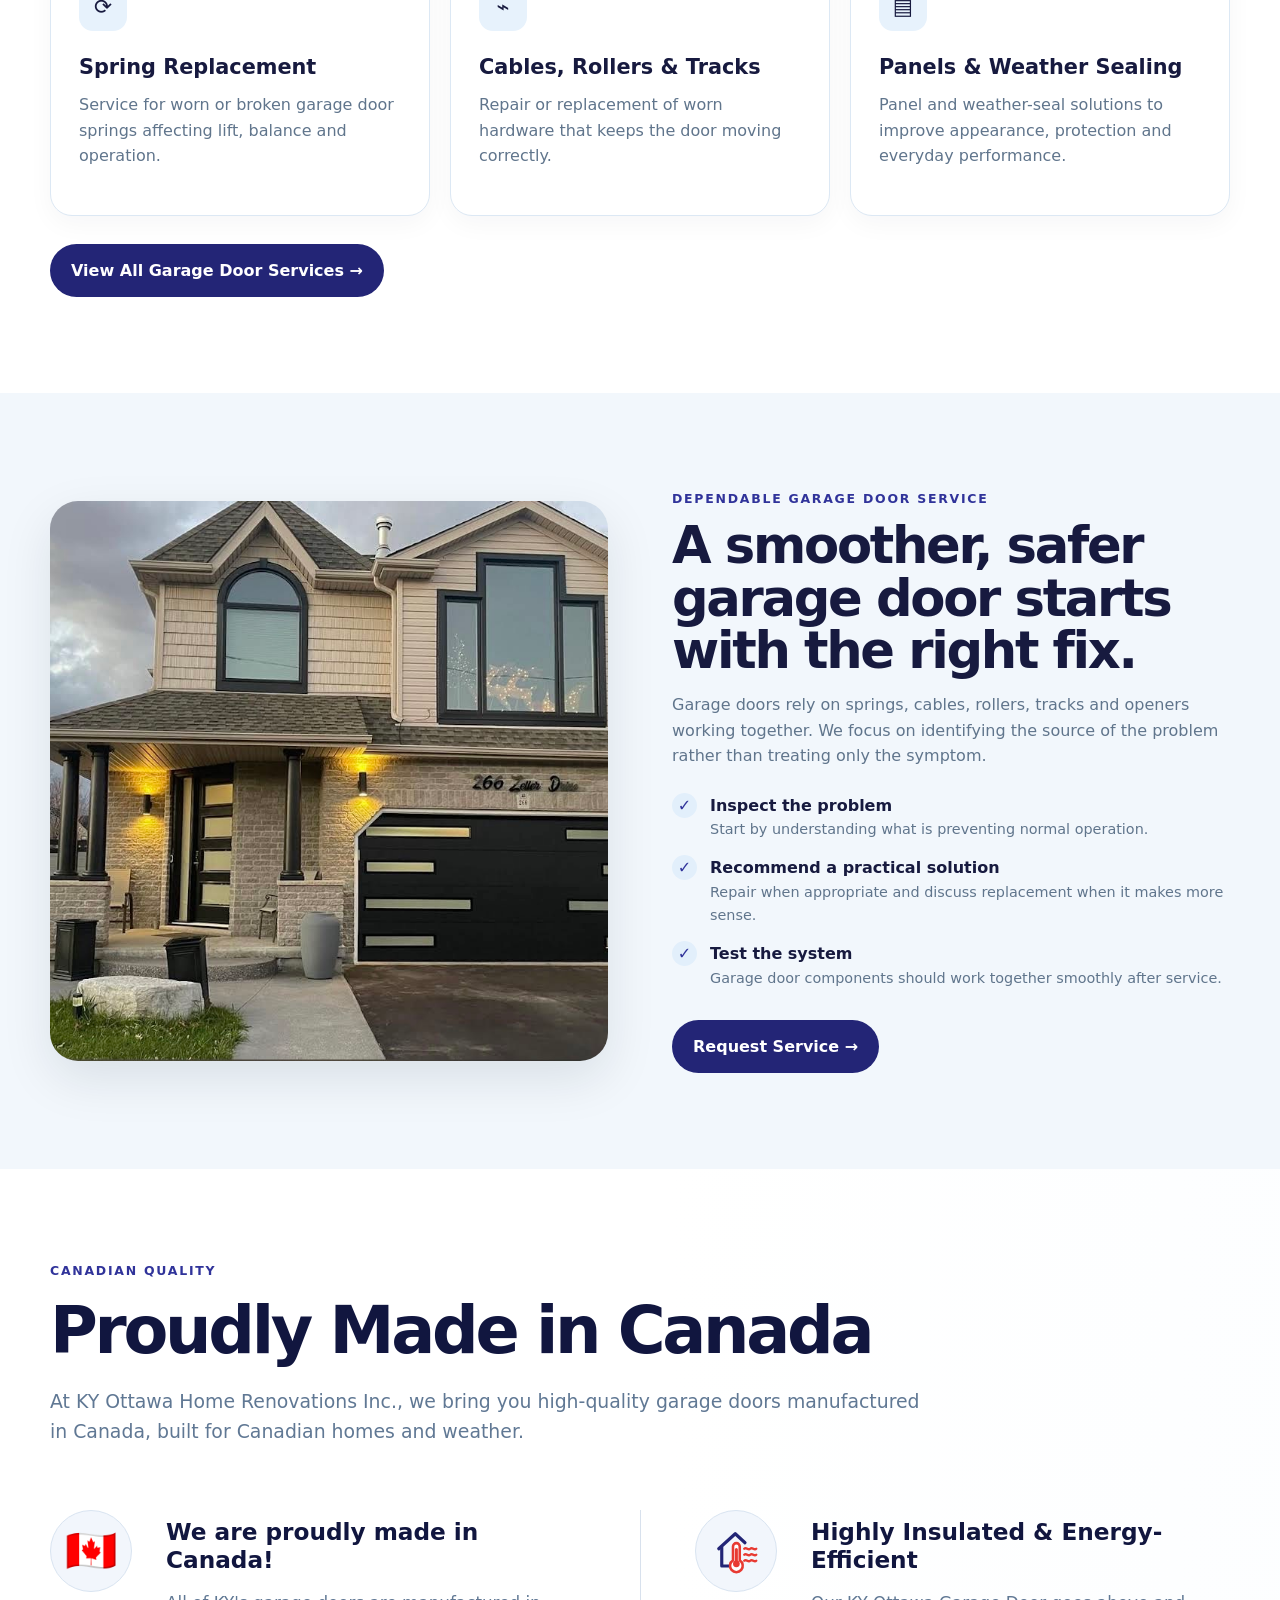
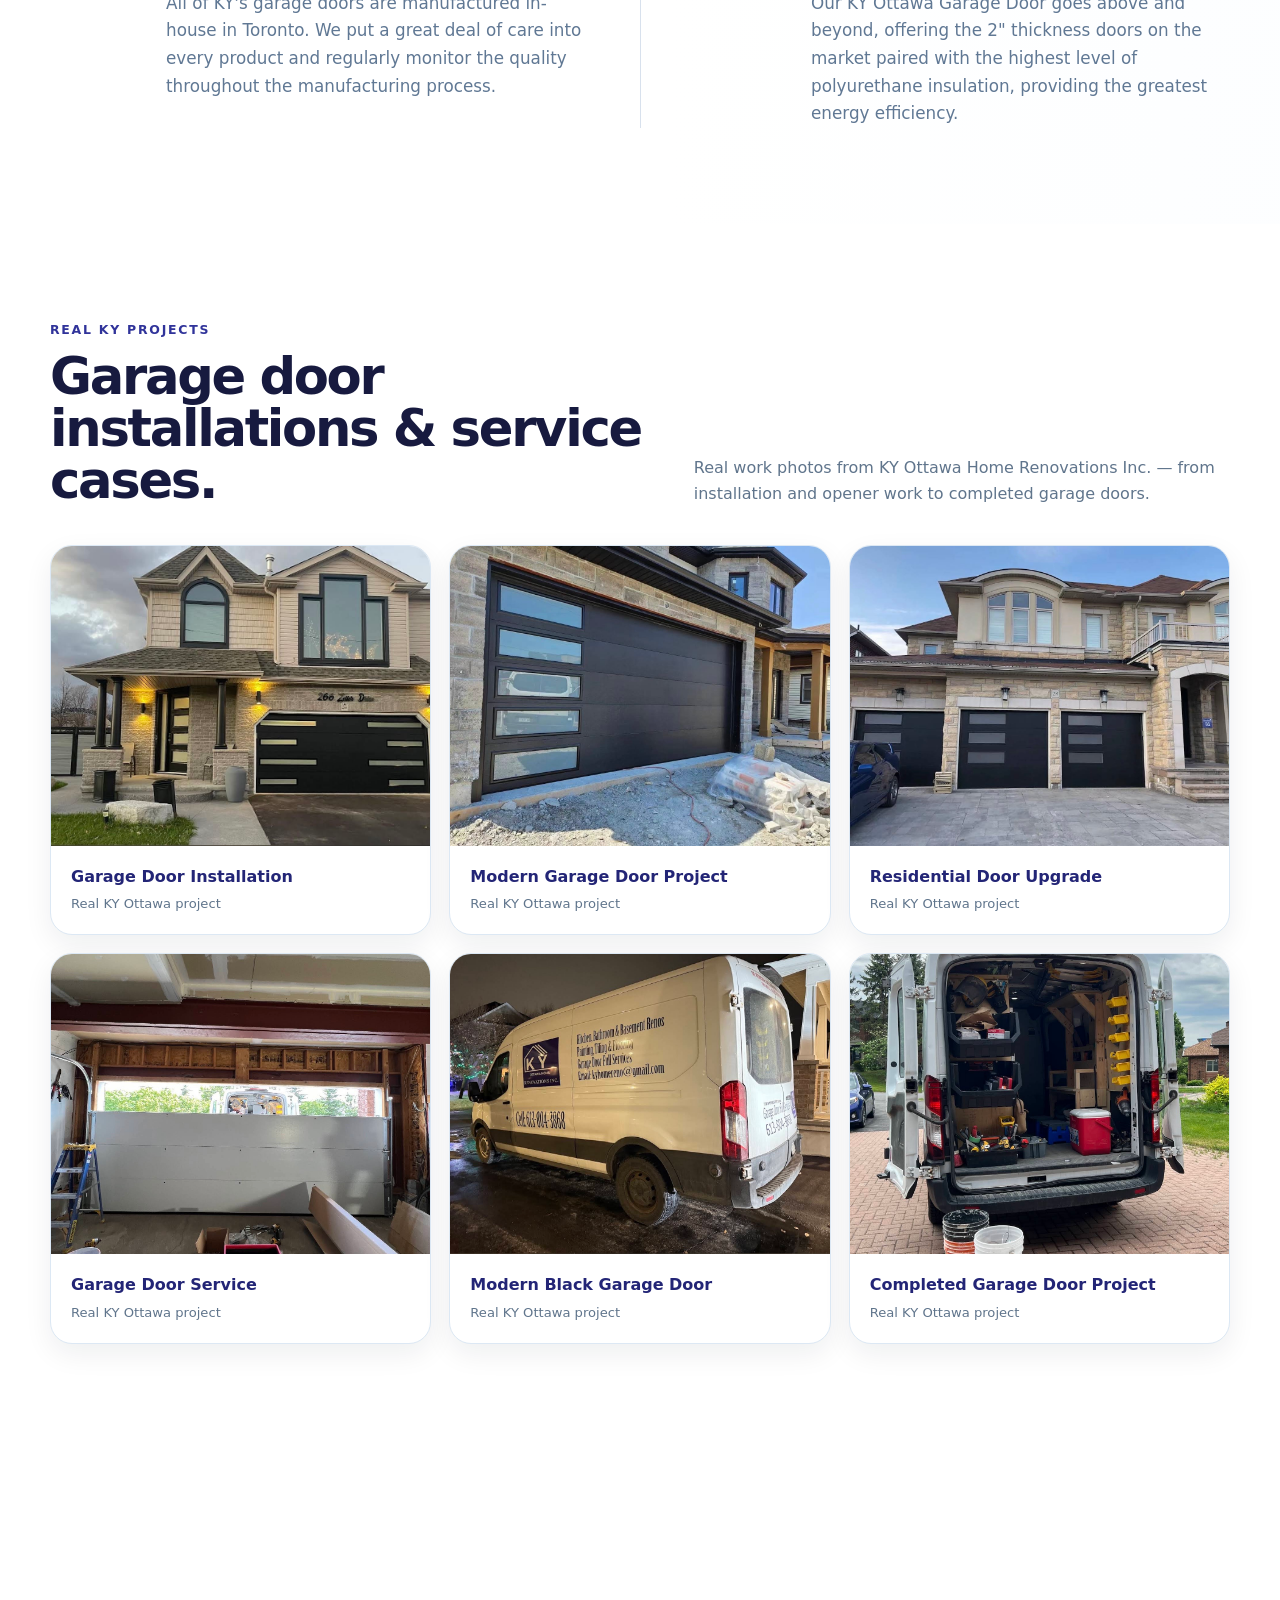
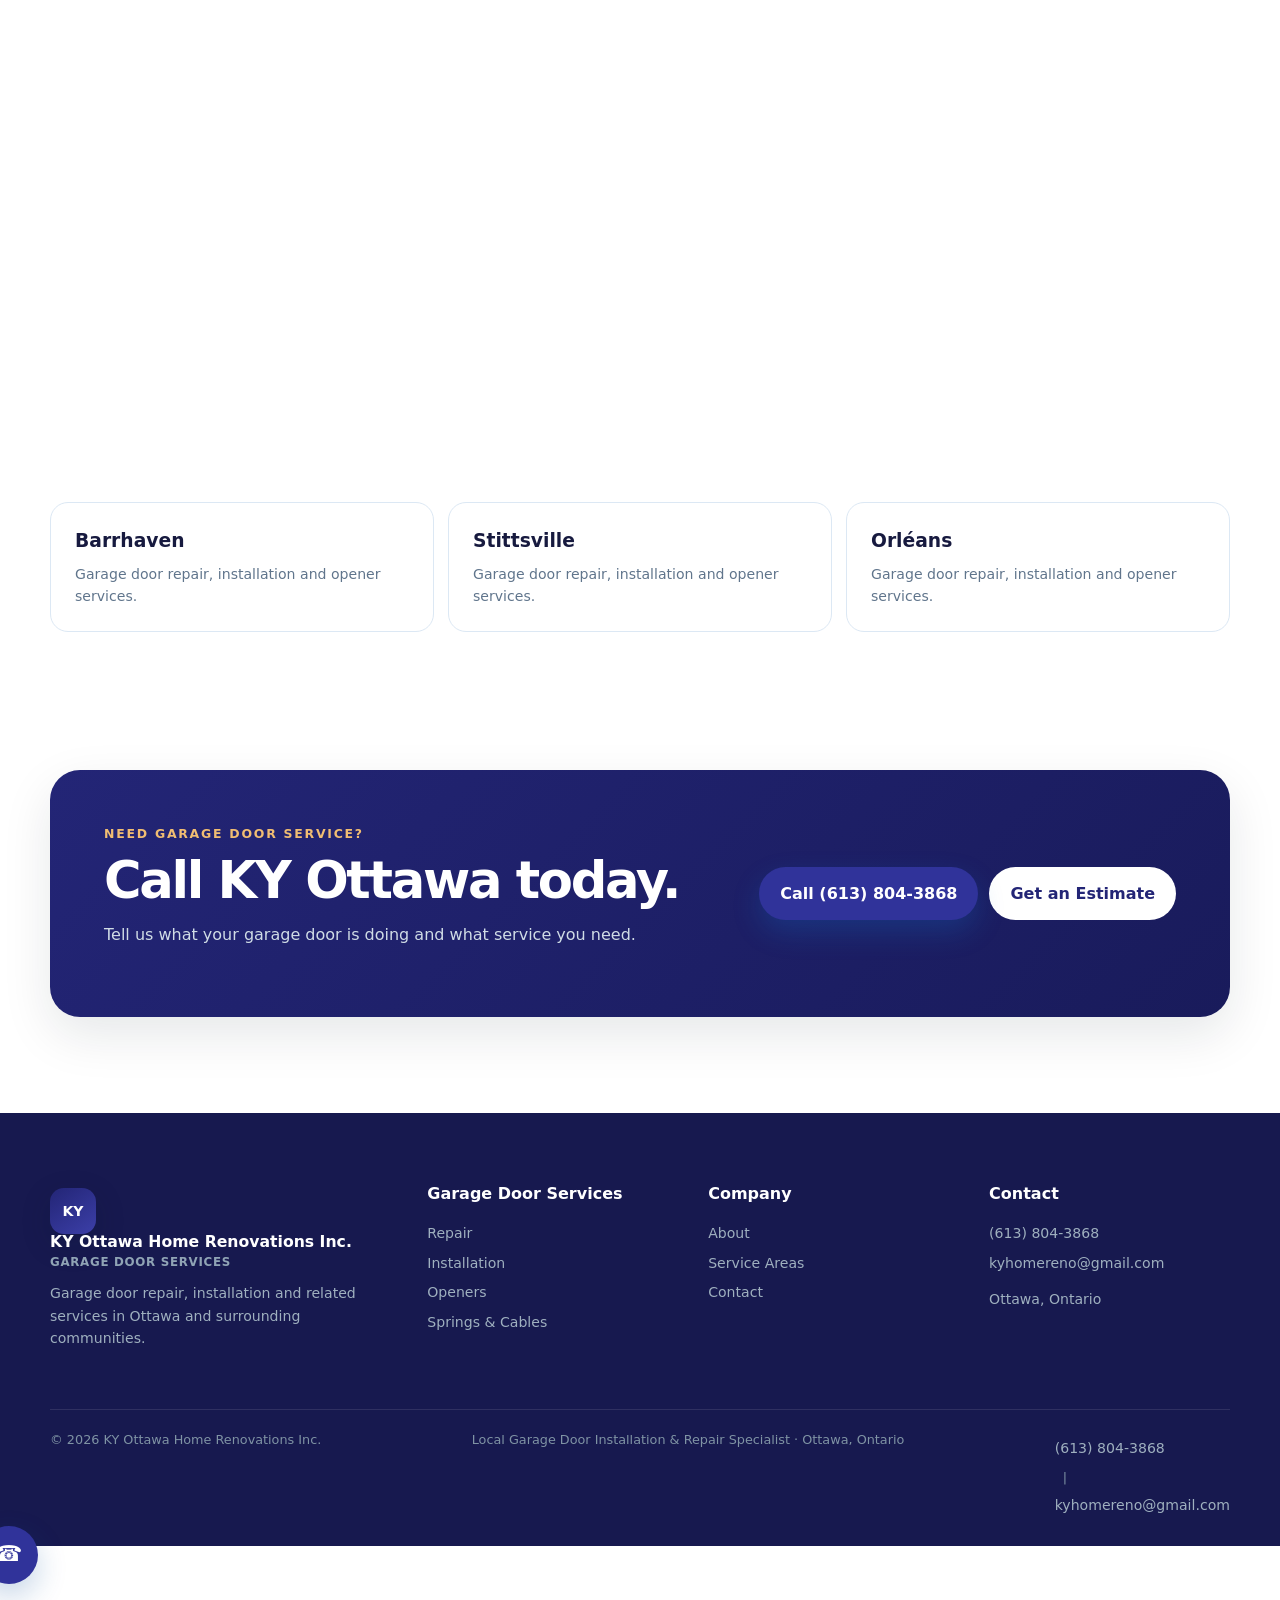
==== commit fcf0e63e: "SEO: use primary kygaragedoors.com domain in canonical metadata and sitemap" ====
--- a/index.html
+++ b/index.html
@@ -1,4 +1,4 @@
-<!doctype html><html lang="en"><head><meta charset="utf-8"><meta name="viewport" content="width=device-width,initial-scale=1"><title>Garage Door Repair & Installation Ottawa | KY Ottawa Home Renovations Inc.</title><meta name="description" content="Garage door repair, installation, opener service, spring, cable and panel service in Ottawa. Call KY Ottawa Home Renovations Inc. at (613) 804-3868."><link rel="stylesheet" href="styles.css"></head><body>
+<!doctype html><html lang="en"><head><meta charset="utf-8"><meta name="viewport" content="width=device-width,initial-scale=1"><title>Garage Door Repair & Installation in Ottawa | KY Ottawa</title><link rel="stylesheet" href="styles.css"><meta name="description" content="Garage door repair and installation in Ottawa, ON. Springs, cables, openers and garage door replacement. Call KY Ottawa at (613) 804-3868."><meta name="robots" content="index,follow"><link rel="canonical" href="https://kygaragedoors.com/"><meta property="og:type" content="website"><meta property="og:locale" content="en_CA"><meta property="og:site_name" content="KY Ottawa Home Renovations Inc."><meta property="og:title" content="Garage Door Repair & Installation in Ottawa | KY Ottawa"><meta property="og:description" content="Garage door repair and installation in Ottawa, ON. Springs, cables, openers and garage door replacement. Call KY Ottawa at (613) 804-3868."><meta property="og:url" content="https://kygaragedoors.com/"><script type="application/ld+json">{"@context":"https://schema.org","@type":"HomeAndConstructionBusiness","name":"KY Ottawa Home Renovations Inc.","url":"https://kygaragedoors.com/","telephone":"+1-613-804-3868","email":"kyhomereno@gmail.com","description":"Residential garage door repair, installation, opener service, springs, cables, tracks and related services in Ottawa, Ontario.","address":{"@type":"PostalAddress","addressLocality":"Ottawa","addressRegion":"ON","addressCountry":"CA"},"areaServed":[{"@type":"Place","name":"Ottawa, Ontario, Canada"},{"@type":"Place","name":"Kanata, Ontario, Canada"},{"@type":"Place","name":"Nepean, Ontario, Canada"},{"@type":"Place","name":"Barrhaven, Ontario, Canada"},{"@type":"Place","name":"Stittsville, Ontario, Canada"},{"@type":"Place","name":"Orléans, Ontario, Canada"}],"hasOfferCatalog":{"@type":"OfferCatalog","name":"Garage Door Services","itemListElement":[{"@type":"OfferCatalog","name":"Garage door repair"},{"@type":"OfferCatalog","name":"Garage door installation"},{"@type":"OfferCatalog","name":"Garage door opener service"},{"@type":"OfferCatalog","name":"Garage door spring replacement"}]}}</script></head><body>
 <div class="topbar"><div class="container"><div><strong>Garage Door Service in Ottawa</strong></div><div class="topbar-right">Call (613) 804-3868</div></div></div>
 <header class="site-header"><div class="container nav"><a class="brand" href="index.html"><div class="logo-mark">KY</div><div class="brand-copy">KY Ottawa Home Renovations Inc.<span>Garage Door Services</span></div></a><button class="menu-btn" aria-label="Menu">☰</button><nav class="nav-links"><a href="index.html">Home</a><a href="services.html">Install &amp; Repair</a><a href="selection.html">Garage Door Selection</a><a href="areas.html">Service Areas</a><a href="about.html">About</a><a href="contact.html">Contact</a><a class="btn btn-primary" href="tel:+16138043868">Call (613) 804-3868</a></nav></div></header>
 <main><section class="hero garage-hero"><div class="container hero-grid"><div class="reveal"><div class="eyebrow">Local Garage Door Installation &amp; Repair Specialist</div><h1>Garage door repair & installation in Ottawa.</h1><p>From broken springs and cables to opener problems and complete garage door replacement, KY Ottawa Home Renovations Inc. helps keep your garage door working safely and smoothly.</p><div class="hero-actions"><a class="btn btn-primary" href="contact.html">Get an Estimate →</a><a class="btn btn-outline" href="tel:+16138043868">☎ (613) 804-3868</a></div><div class="hero-trust"><span>Garage door repair</span><span>New door installation</span><span>Ottawa & surrounding areas</span></div></div><div class="hero-visual reveal"><div class="hero-photo garage-photo hero-gallery" id="heroGallery"><button class="gallery-arrow gallery-prev" type="button" aria-label="Previous project photo">‹</button><button class="gallery-arrow gallery-next" type="button" aria-label="Next project photo">›</button><div class="gallery-dots" aria-label="Project photo navigation"></div></div><div class="hero-card"><strong>Garage door not working?</strong><span>Call us to discuss the problem and arrange service.</span></div></div></div></section>
--- a/styles.css
+++ b/styles.css
@@ -163,3 +163,68 @@
   .nav-links>a:not(.btn){padding:8px 5px}
   .nav-links .btn{margin-left:4px;padding:12px 17px;white-space:nowrap}
 }
+
+/* Garage Door Selection gallery */
+.selection-hero{background:linear-gradient(115deg,#191b5b,#30339a)}
+.selection-hero p{max-width:720px;color:#dfe5ff;font-size:1.08rem}
+.selection-gallery-section{background:#fff}
+.door-gallery{display:grid;grid-template-columns:repeat(3,1fr);gap:28px 22px}
+.door-gallery-card{margin:0;background:#fff}
+.door-gallery-card img{display:block;width:100%;aspect-ratio:1.18/1;object-fit:cover;border-radius:4px;background:#eef2f6;transition:transform .25s ease,box-shadow .25s ease}
+.door-gallery-card:hover img{transform:translateY(-3px);box-shadow:0 16px 35px rgba(20,30,70,.13)}
+.door-gallery-card figcaption{padding:12px 2px 0;font-weight:800;color:var(--ink);font-size:.95rem}
+.gallery-note{margin-top:34px;color:var(--muted);text-align:center}
+.product-options{display:grid;grid-template-columns:1fr 1fr;gap:20px;margin-top:32px}
+.product-options>div{border:1px solid var(--line);border-radius:18px;padding:28px;background:#fff}
+.product-options h3{margin:0 0 10px}.product-options p{margin:0;color:var(--muted)}
+@media(max-width:850px){.door-gallery{grid-template-columns:repeat(2,1fr)}}
+@media(max-width:600px){.door-gallery{grid-template-columns:1fr;gap:24px}.product-options{grid-template-columns:1fr}.door-gallery-card img{aspect-ratio:1.25/1}}
+
+/* Door model & size visual guide */
+.model-guide-section{background:#f7f9fc}
+.model-guide-image{overflow:hidden;border-radius:22px;background:#fff;box-shadow:0 16px 45px rgba(20,30,70,.10);border:1px solid var(--line)}
+.model-guide-image img{display:block;width:100%;height:auto}
+
+/* Keep selection section headings on one line on desktop */
+@media(min-width:981px){
+  .selection-gallery-section .section-head{grid-template-columns:auto 1fr}
+  .selection-gallery-section .section-head>div:first-child{flex:0 0 auto;min-width:max-content}
+  .selection-gallery-section .section-head h2{white-space:nowrap;font-size:clamp(2.2rem,3.35vw,3.7rem)}
+}
+
+/* Garage door window design showcase */
+.window-design-section{background:#fff}
+.window-design-image{overflow:hidden;border-radius:22px;background:#fff;border:1px solid var(--line);box-shadow:0 16px 45px rgba(20,30,70,.10)}
+.window-design-image img{display:block;width:100%;height:auto}
+
+/* Responsive window-frame selector — native HTML/CSS, not one poster image */
+.window-design-image{display:none}
+.window-frame-grid{display:grid;grid-template-columns:1.7fr repeat(3,1fr);gap:18px;margin-top:34px}
+.wf-card{border:1px solid var(--line);border-radius:16px;background:#fff;overflow:hidden;box-shadow:0 10px 28px rgba(20,30,70,.07);text-align:center;padding-bottom:14px}
+.wf-scene{height:190px;padding:20px 18px;background:linear-gradient(#dfe8f0 0 20%,#c9bca9 20% 86%,#d8d8d5 86%);display:flex;align-items:flex-end}
+.wf-door{position:relative;width:100%;height:145px;background:repeating-linear-gradient(to bottom,#f7f7f5 0,#f7f7f5 34px,#d6dbe0 35px,#f7f7f5 36px);border:7px solid #eee;box-shadow:0 2px 8px #5555}
+.wf-door span{position:absolute;height:19px;background:linear-gradient(#25394b,#172836);border:3px solid #eef0f2;box-sizing:border-box}
+.wf-diagram{height:64px;margin:10px 18px 4px;border:1px solid #9ba7b7;background:repeating-linear-gradient(to bottom,#fff 0,#fff 14px,#cfd6df 15px);position:relative}
+.wf-diagram i{position:absolute;height:10px;background:#8a96a8}
+.wf-card strong{font-size:.92rem;color:var(--ink)}
+.top4 span:nth-child(1),.top4 i:nth-child(1){left:5%;width:20%;top:7%}.top4 span:nth-child(2),.top4 i:nth-child(2){left:28%;width:20%;top:7%}.top4 span:nth-child(3),.top4 i:nth-child(3){left:52%;width:20%;top:7%}.top4 span:nth-child(4),.top4 i:nth-child(4){left:75%;width:20%;top:7%}
+.top2 span:nth-child(1),.top2 i:nth-child(1){left:9%;width:36%;top:7%}.top2 span:nth-child(2),.top2 i:nth-child(2){right:9%;width:36%;top:7%}.top2 span:nth-child(n+3),.top2 i:nth-child(n+3){display:none}
+.left4 span,.left4 i{left:7%;width:29%}.left4 span:nth-child(1),.left4 i:nth-child(1){top:5%}.left4 span:nth-child(2),.left4 i:nth-child(2){top:28%}.left4 span:nth-child(3),.left4 i:nth-child(3){top:51%}.left4 span:nth-child(4),.left4 i:nth-child(4){top:74%}
+.right4 span,.right4 i{right:7%;width:29%}.right4 span:nth-child(1),.right4 i:nth-child(1){top:5%}.right4 span:nth-child(2),.right4 i:nth-child(2){top:28%}.right4 span:nth-child(3),.right4 i:nth-child(3){top:51%}.right4 span:nth-child(4),.right4 i:nth-child(4){top:74%}
+.center4 span,.center4 i{left:35%;width:30%}.center4 span:nth-child(1),.center4 i:nth-child(1){top:5%}.center4 span:nth-child(2),.center4 i:nth-child(2){top:28%}.center4 span:nth-child(3),.center4 i:nth-child(3){top:51%}.center4 span:nth-child(4),.center4 i:nth-child(4){top:74%}
+.stairs4 span,.stairs4 i{width:20%}.stairs4 span:nth-child(1),.stairs4 i:nth-child(1){left:5%;top:5%}.stairs4 span:nth-child(2),.stairs4 i:nth-child(2){left:29%;top:28%}.stairs4 span:nth-child(3),.stairs4 i:nth-child(3){left:53%;top:51%}.stairs4 span:nth-child(4),.stairs4 i:nth-child(4){right:3%;top:74%}
+.alt4 span:nth-child(1),.alt4 i:nth-child(1){left:8%;width:55%;top:5%}.alt4 span:nth-child(2),.alt4 i:nth-child(2){left:8%;width:38%;top:28%}.alt4 span:nth-child(3),.alt4 i:nth-child(3){left:8%;width:55%;top:51%}.alt4 span:nth-child(4),.alt4 i:nth-child(4){left:8%;width:38%;top:74%}
+.mixed span:nth-child(1),.mixed i:nth-child(1){left:5%;width:20%;top:5%}.mixed span:nth-child(2),.mixed i:nth-child(2){left:28%;width:20%;top:5%}.mixed span:nth-child(3),.mixed i:nth-child(3){left:52%;width:20%;top:5%}.mixed span:nth-child(4),.mixed i:nth-child(4){left:75%;width:20%;top:5%}.mixed:after{content:"";position:absolute;left:20%;right:20%;top:42%;height:13px;background:#8a96a8;box-shadow:24px 25px 0 -1px #8a96a8}
+.wf-door.mixed:after{background:#25394b}
+.top3var span:nth-child(1),.top3var i:nth-child(1){left:6%;width:22%;top:6%}.top3var span:nth-child(2),.top3var i:nth-child(2){left:34%;width:34%;top:6%}.top3var span:nth-child(3),.top3var i:nth-child(3){right:6%;width:22%;top:6%}.top3var span:nth-child(4),.top3var i:nth-child(4){display:none}
+.leftdesc3 span:nth-child(1),.leftdesc3 i:nth-child(1){left:7%;width:58%;top:7%}.leftdesc3 span:nth-child(2),.leftdesc3 i:nth-child(2){left:7%;width:43%;top:34%}.leftdesc3 span:nth-child(3),.leftdesc3 i:nth-child(3){left:7%;width:28%;top:61%}.leftdesc3 span:nth-child(4),.leftdesc3 i:nth-child(4){display:none}
+@media(max-width:900px){.window-frame-grid{grid-template-columns:repeat(2,1fr)}.wf-card.wide{grid-column:span 2}}
+@media(max-width:560px){.window-head h2{font-size:2.25rem}.window-frame-grid{grid-template-columns:1fr}.wf-card.wide{grid-column:auto}.wf-scene{height:175px}}
+
+/* Final window-design artwork */
+.window-design-image-live{display:block!important;margin-top:34px;border:0;box-shadow:none;border-radius:18px;overflow:hidden;background:#fff}
+.window-design-image-live img{display:block;width:100%;height:auto}
+
+/* Final windows insert and glass catalogue */
+.insert-glass-section{background:#fff}
+.insert-glass-artwork{display:block;width:100%;height:auto;border-radius:18px}
